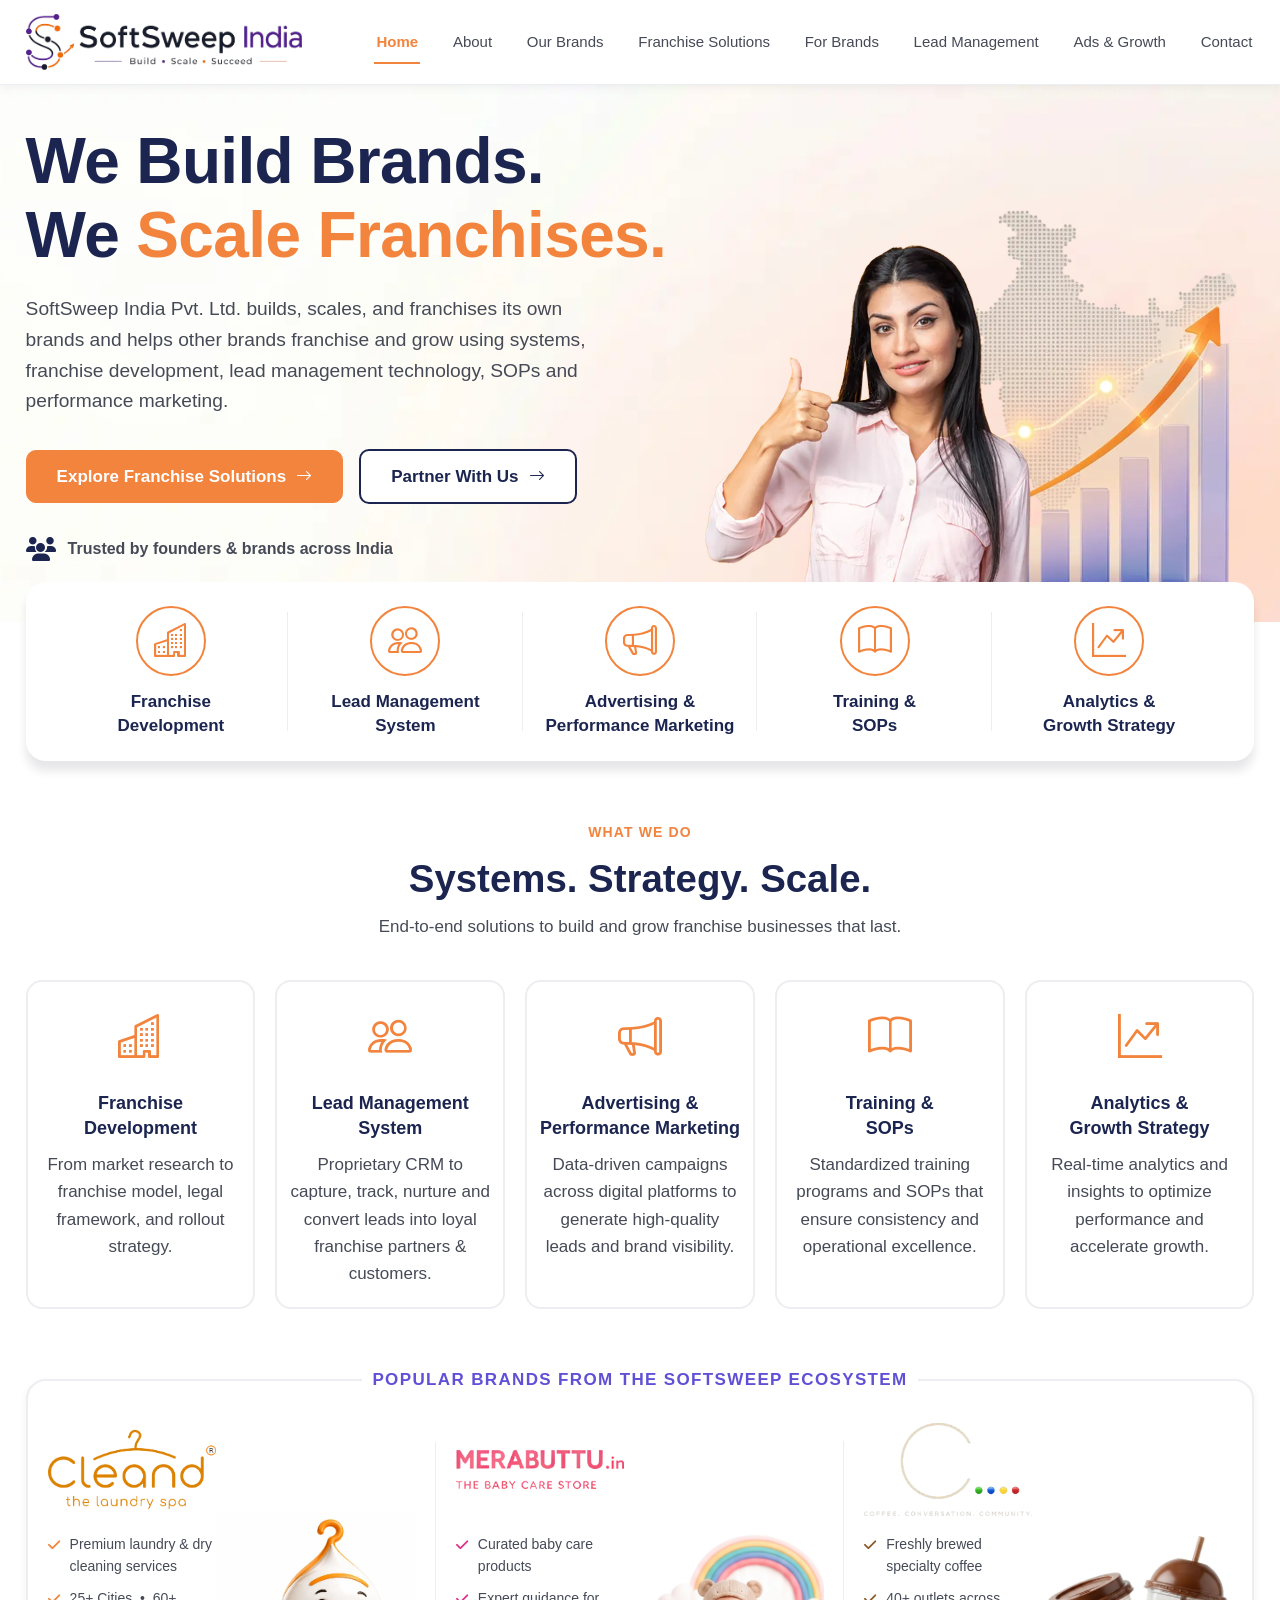
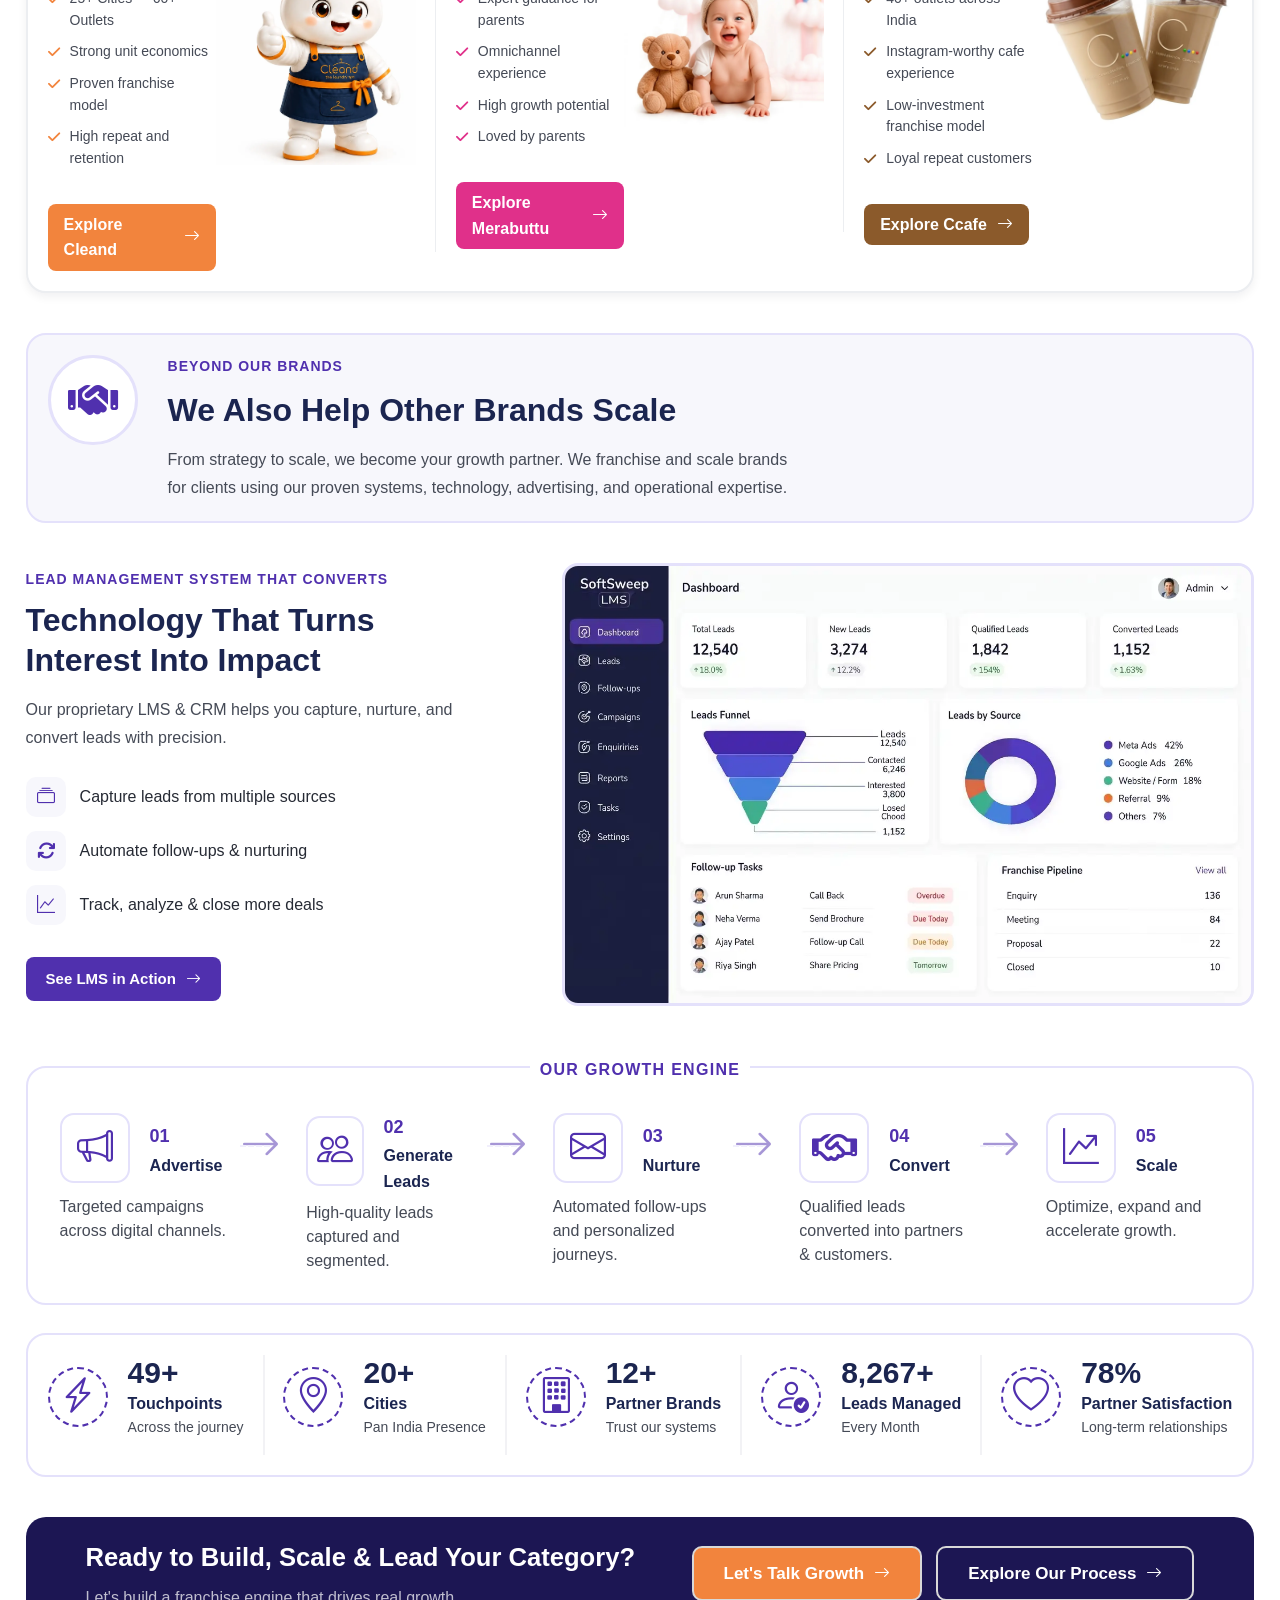
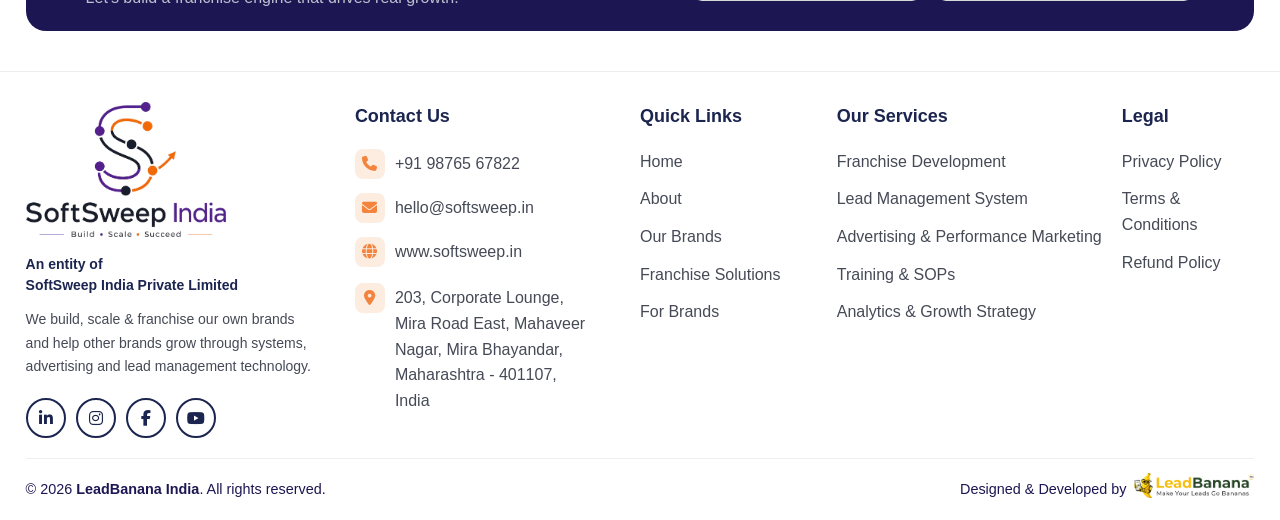
==== index.html @ b64ac6d2 "first commit" ====
<!DOCTYPE html>
<html lang="en">

<head>
    <meta charset="UTF-8">
    <meta name="viewport" content="width=device-width, initial-scale=1.0">
    <title>SoftSweep India</title>
    <link rel="icon" type="image/png" href="images/favicon.webp">

    <link
        href="https://fonts.googleapis.com/css2?family=Lato:ital,wght@0,100;0,300;0,400;0,700;0,900;1,100;1,300;1,400;1,700;1,900&display=swap"
        rel="stylesheet">
    <link rel="stylesheet" href="https://cdn.jsdelivr.net/npm/bootstrap-icons@1.11.3/font/bootstrap-icons.min.css">
    <link rel="stylesheet" href="https://cdnjs.cloudflare.com/ajax/libs/font-awesome/6.7.2/css/all.min.css">
    <link rel="stylesheet" href="style.css">
</head>

<body>


    <header class="navbar">
        <div class="navbar__inner section-container">

            <a href="index.html" class="navbar__brand" aria-label="SoftSweep India — Home">
                <img src="images/logo.webp" alt="SoftSweep India logo" class="navbar__logo">
            </a>

            <nav class="navbar__nav" id="primaryNav">
                <ul class="navbar__links">
                    <li><a href="#home" class="navbar__link is-active">Home</a></li>
                    <li><a href="#about" class="navbar__link">About</a></li>
                    <li><a href="#brands" class="navbar__link">Our Brands</a></li>
                    <li><a href="#franchise" class="navbar__link">Franchise Solutions</a></li>
                    <li><a href="#for-brands" class="navbar__link">For Brands</a></li>
                    <li><a href="#lead-management" class="navbar__link">Lead Management</a></li>
                    <li><a href="#ads-growth" class="navbar__link">Ads &amp; Growth</a></li>
                    <li><a href="#contact" class="navbar__link">Contact</a></li>
                </ul>
            </nav>

            <button class="navbar__toggle" id="navToggle" aria-label="Toggle navigation menu" aria-expanded="false"
                aria-controls="primaryNav">
                <span class="navbar__toggle-bar"></span>
                <span class="navbar__toggle-bar"></span>
                <span class="navbar__toggle-bar"></span>
            </button>

        </div>
    </header>


    <section class="hero" id="home">
        <div class="hero__inner section-container">

            <div class="hero__content">

                <h1 class="hero__heading">
                    We Build Brands.<br>
                    We <span class="hero__heading-accent">Scale Franchises.</span>
                </h1>

                <p class="hero__desc">
                    SoftSweep India Pvt. Ltd. builds, scales, and franchises its own brands
                    and helps other brands franchise and grow using systems, franchise
                    development, lead management technology, SOPs and performance marketing.
                </p>

                <div class="hero__actions">
                    <a href="#franchise" class="btn btn--primary">
                        Explore Franchise Solutions
                        <i class="bi bi-arrow-right" aria-hidden="true"></i>
                    </a>
                    <a href="#contact" class="btn btn--outline">
                        Partner With Us
                        <i class="bi bi-arrow-right" aria-hidden="true"></i>
                    </a>
                </div>

                <div class="hero__trust">
                    <i class="fa-solid fa-users" aria-hidden="true"></i>
                    <span>Trusted by founders &amp; brands across India</span>
                </div>
            </div>

            <div class="hero__media">
                <img src="images/hero-right.webp" alt="SoftSweep mascot holding a growth chart" class="hero__character">
            </div>

        </div>
    </section>


    <section class="features-strip">
        <div class="section-container">
            <div class="features-card">

                <div class="feature-item">
                    <span class="feature-icon"><i class="bi bi-buildings"></i></span>
                    <p class="feature-label">Franchise<br>Development</p>
                </div>

                <div class="feature-item">
                    <span class="feature-icon"><i class="bi bi-people"></i></span>
                    <p class="feature-label">Lead Management<br>System</p>
                </div>

                <div class="feature-item">
                    <span class="feature-icon"><i class="bi bi-megaphone"></i></span>
                    <p class="feature-label">Advertising &amp;<br>Performance Marketing</p>
                </div>

                <div class="feature-item">
                    <span class="feature-icon"><i class="bi bi-book"></i></span>
                    <p class="feature-label">Training &amp;<br>SOPs</p>
                </div>

                <div class="feature-item">
                    <span class="feature-icon"><i class="bi bi-graph-up-arrow"></i></span>
                    <p class="feature-label">Analytics &amp;<br>Growth Strategy</p>
                </div>

            </div>
        </div>
    </section>


    <section class="what-we-do" id="about">
        <div class="section-container">

            <div class="section-head">
                <p class="section-eyebrow">What We Do</p>
                <h2 class="section-title">Systems. Strategy. Scale.</h2>
                <p class="section-subtitle">End-to-end solutions to build and grow franchise businesses that last.</p>
            </div>

            <div class="wwd-grid">

                <div class="wwd-card">
                    <span class="wwd-icon"><i class="bi bi-buildings"></i></span>
                    <h3 class="wwd-title">Franchise<br>Development</h3>
                    <p class="wwd-desc">From market research to franchise model, legal framework, and rollout strategy.
                    </p>
                </div>

                <div class="wwd-card">
                    <span class="wwd-icon"><i class="bi bi-people"></i></span>
                    <h3 class="wwd-title">Lead Management<br>System</h3>
                    <p class="wwd-desc">Proprietary CRM to capture, track, nurture and convert leads into loyal
                        franchise partners &amp; customers.</p>
                </div>

                <div class="wwd-card">
                    <span class="wwd-icon"><i class="bi bi-megaphone"></i></span>
                    <h3 class="wwd-title">Advertising &amp;<br>Performance Marketing</h3>
                    <p class="wwd-desc">Data-driven campaigns across digital platforms to generate high-quality leads
                        and brand visibility.</p>
                </div>

                <div class="wwd-card">
                    <span class="wwd-icon"><i class="bi bi-book"></i></span>
                    <h3 class="wwd-title">Training &amp;<br>SOPs</h3>
                    <p class="wwd-desc">Standardized training programs and SOPs that ensure consistency and operational
                        excellence.</p>
                </div>

                <div class="wwd-card">
                    <span class="wwd-icon"><i class="bi bi-graph-up-arrow"></i></span>
                    <h3 class="wwd-title">Analytics &amp;<br>Growth Strategy</h3>
                    <p class="wwd-desc">Real-time analytics and insights to optimize performance and accelerate growth.
                    </p>
                </div>

            </div>
        </div>
    </section>


    <section class="brands-section" id="brands">
        <div class="section-container">
            <div class="brands-card">

                <div class="brands-eyebrow-wrap">
                    <p class="brands-eyebrow">Popular Brands from the SoftSweep Ecosystem</p>
                </div>

                <div class="brands-grid">

                    <div class="brand-box brand-box--cleand">
                        <div>
                            <div class="brand-box__media">
                                <img src="images/cleand-logo.png" alt="Cleand mascot character"
                                    class="brand-box__image">
                            </div>
                            <ul class="brand-box__checklist">
                                <li><i class="fa-solid fa-check"></i> Premium laundry &amp; dry cleaning services</li>
                                <li><i class="fa-solid fa-check"></i> 25+ Cities &nbsp;•&nbsp; 60+ Outlets</li>
                                <li><i class="fa-solid fa-check"></i> Strong unit economics</li>
                                <li><i class="fa-solid fa-check"></i> Proven franchise model</li>
                                <li><i class="fa-solid fa-check"></i> High repeat and retention</li>
                            </ul>
                            <a href="#" class="brand-box__btn">Explore Cleand <i class="bi bi-arrow-right"></i></a>
                        </div>
                        <div>
                            <img src="images/cleaned-detail-img.webp" alt="Cleand — The Laundry Spa"
                                class="brand-box__logo">
                        </div>
                    </div>

                    <div class="brand-box brand-box--merabuttu">
                        <div>
                            <div class="brand-box__media">
                                <img src="images/merabuttu-logo.webp" alt="Merabuttu baby care"
                                    class="brand-box__image">
                            </div>
                            <ul class="brand-box__checklist">
                                <li><i class="fa-solid fa-check"></i> Curated baby care products</li>
                                <li><i class="fa-solid fa-check"></i> Expert guidance for parents</li>
                                <li><i class="fa-solid fa-check"></i> Omnichannel experience</li>
                                <li><i class="fa-solid fa-check"></i> High growth potential</li>
                                <li><i class="fa-solid fa-check"></i> Loved by parents</li>
                            </ul>
                            <a href="#" class="brand-box__btn">Explore Merabuttu <i class="bi bi-arrow-right"></i></a>
                        </div>
                        <div>
                            <img src="images/merabuttu-detail-img.webp" alt="MERABUTTU.in — The Baby Care Store"
                                class="brand-box__logo">
                        </div>
                    </div>

                    <div class="brand-box brand-box--ccafe">
                        <div>
                            <div class="brand-box__media">
                                <img src="images/ccafe-logo.webp" alt="Ccafe.shop coffee and cafe experience"
                                    class="brand-box__image">
                            </div>
                            <ul class="brand-box__checklist">
                                <li><i class="fa-solid fa-check"></i> Freshly brewed specialty coffee</li>
                                <li><i class="fa-solid fa-check"></i> 40+ outlets across India</li>
                                <li><i class="fa-solid fa-check"></i> Instagram-worthy cafe experience</li>
                                <li><i class="fa-solid fa-check"></i> Low-investment franchise model</li>
                                <li><i class="fa-solid fa-check"></i> Loyal repeat customers</li>
                            </ul>
                            <a href="#" class="brand-box__btn">Explore Ccafe <i class="bi bi-arrow-right"></i></a>
                        </div>
                        <div>
                            <img src="images/ccafe-detail-img.webp" alt="Ccafe.shop — Coffee & Conversations"
                                class="brand-box__logo">
                        </div>
                    </div>

                </div>
            </div>
        </div>
    </section>


    <section class="beyond-brands" id="lead-management">
        <div class="section-container">

            <div class="beyond-banner">
                <div class="beyond-banner__icon">
                    <i class="fa-solid fa-handshake"></i>
                </div>
                <div class="beyond-banner__content">
                    <p class="beyond-banner__eyebrow">Beyond Our Brands</p>
                    <h3 class="beyond-banner__title">We Also Help Other Brands Scale</h3>
                    <p class="beyond-banner__desc">From strategy to scale, we become your growth partner. We franchise
                        and scale brands for clients using our proven systems, technology, advertising, and operational
                        expertise.</p>
                </div>
            </div>

            <div class="lms-showcase">
                <div class="lms-showcase__content">
                    <p class="lms-showcase__eyebrow">Lead Management System That Converts</p>
                    <h2 class="lms-showcase__title">Technology That Turns<br>Interest Into Impact</h2>
                    <p class="lms-showcase__desc">Our proprietary LMS &amp; CRM helps you capture, nurture, and convert
                        leads with precision.</p>

                    <ul class="lms-showcase__list">
                        <li>
                            <span class="lms-showcase__icon"><i class="bi bi-collection"></i></span>
                            <span>Capture leads from multiple sources</span>
                        </li>
                        <li>
                            <span class="lms-showcase__icon"><i class="fa-solid fa-arrows-rotate"></i></span>
                            <span>Automate follow-ups &amp; nurturing</span>
                        </li>
                        <li>
                            <span class="lms-showcase__icon"><i class="bi bi-graph-up"></i></span>
                            <span>Track, analyze &amp; close more deals</span>
                        </li>
                    </ul>

                    <a href="#" class="lms-showcase__btn">See LMS in Action <i class="bi bi-arrow-right"></i></a>
                </div>

                <div class="lms-showcase__media">
                    <img src="images/crm-dashboard.webp"
                        alt="SoftSweep LMS dashboard showing leads funnel, sources, and franchise pipeline"
                        class="lms-showcase__image">
                </div>
            </div>

        </div>
    </section>


    <section class="growth-engine" id="ads-growth">
        <div class="section-container">

            <div class="growth-steps-card">
                <div class="growth-steps-eyebrow-wrap">
                    <p class="growth-steps-eyebrow">Our Growth Engine</p>
                </div>

                <div class="growth-steps">

                    <div class="growth-step">
                        <div class="growth-step-top">
                            <span class="growth-step__icon"><i class="bi bi-megaphone"></i></span>
                            <p class="growth-step__meta"><span class="growth-step__num">01</span><span
                                    class="growth-step__title">Advertise</span></p>
                        </div>
                        <p class="growth-step__desc">Targeted campaigns across digital channels.</p>
                    </div>

                    <div class="growth-connector"><i class="bi bi-arrow-right"></i></div>

                    <div class="growth-step">
                        <div class="growth-step-top">
                            <span class="growth-step__icon"><i class="bi bi-people"></i></span>
                            <p class="growth-step__meta"><span class="growth-step__num">02</span><span
                                    class="growth-step__title">Generate Leads</span></p>
                        </div>
                        <p class="growth-step__desc">High-quality leads captured and segmented.</p>
                    </div>

                    <div class="growth-connector"><i class="bi bi-arrow-right"></i></div>

                    <div class="growth-step">
                        <div class="growth-step-top">
                            <span class="growth-step__icon"><i class="bi bi-envelope"></i></span>
                            <p class="growth-step__meta"><span class="growth-step__num">03</span><span
                                    class="growth-step__title">Nurture</span></p>
                        </div>
                        <p class="growth-step__desc">Automated follow-ups and personalized journeys.</p>
                    </div>

                    <div class="growth-connector"><i class="bi bi-arrow-right"></i></div>

                    <div class="growth-step">
                        <div class="growth-step-top">
                            <span class="growth-step__icon"><i class="fa-regular fa-handshake"></i></span>
                            <p class="growth-step__meta"><span class="growth-step__num">04</span><span
                                    class="growth-step__title">Convert</span></p>
                        </div>
                        <p class="growth-step__desc">Qualified leads converted into partners &amp; customers.</p>
                    </div>

                    <div class="growth-connector"><i class="bi bi-arrow-right"></i></div>

                    <div class="growth-step">
                        <div class="growth-step-top">
                            <span class="growth-step__icon"><i class="bi bi-graph-up-arrow"></i></span>
                            <p class="growth-step__meta"><span class="growth-step__num">05</span><span
                                    class="growth-step__title">Scale</span></p>
                        </div>
                        <p class="growth-step__desc">Optimize, expand and accelerate growth.</p>
                    </div>

                </div>
            </div>

            <div class="growth-stats-card">

                <div class="growth-stat">
                    <span class="growth-stat__icon"><i class="bi bi-lightning-charge"></i></span>
                    <div class="growth-stat-right">
                        <p class="growth-stat__number"><span class="stat-count" data-target="60">0</span>+</p>
                        <p class="growth-stat__label">Touchpoints</p>
                        <p class="growth-stat__sub">Across the journey</p>
                    </div>
                </div>

                <div class="growth-stats-devider"></div>

                <div class="growth-stat">
                    <span class="growth-stat__icon"><i class="bi bi-geo-alt"></i></span>
                    <div class="growth-stat-right">
                        <p class="growth-stat__number"><span class="stat-count" data-target="25">0</span>+</p>
                        <p class="growth-stat__label">Cities</p>
                        <p class="growth-stat__sub">Pan India Presence</p>
                    </div>
                </div>

                <div class="growth-stats-devider"></div>

                <div class="growth-stat">
                    <span class="growth-stat__icon"><i class="bi bi-building"></i></span>
                    <div class="growth-stat-right">
                        <p class="growth-stat__number"><span class="stat-count" data-target="15">0</span>+</p>
                        <p class="growth-stat__label">Partner Brands</p>
                        <p class="growth-stat__sub">Trust our systems</p>
                    </div>
                </div>

                <div class="growth-stats-devider"></div>

                <div class="growth-stat">
                    <span class="growth-stat__icon"><i class="bi bi-person-check"></i></span>
                    <div class="growth-stat-right">
                        <p class="growth-stat__number"><span class="stat-count" data-target="10000">0</span>+</p>
                        <p class="growth-stat__label">Leads Managed</p>
                        <p class="growth-stat__sub">Every Month</p>
                    </div>
                </div>

                <div class="growth-stats-devider"></div>

                <div class="growth-stat">
                    <span class="growth-stat__icon"><i class="bi bi-heart"></i></span>
                    <div class="growth-stat-right">
                        <p class="growth-stat__number"><span class="stat-count" data-target="95">0</span>%</p>
                        <p class="growth-stat__label">Partner Satisfaction</p>
                        <p class="growth-stat__sub">Long-term relationships</p>
                    </div>
                </div>

            </div>

        </div>
    </section>


    <section class="cta-banner">
        <div class="section-container">
            <div class="cta-banner__card">

                <div class="cta-banner__content">
                    <h2 class="cta-banner__title">Ready to Build, Scale &amp; Lead Your Category?</h2>
                    <p class="cta-banner__subtitle">Let's build a franchise engine that drives real growth.</p>
                </div>

                <div class="hero__actions cta-banner__actions">
                    <a href="#franchise" class="btn btn--primary">
                        Let's Talk Growth
                        <i class="bi bi-arrow-right" aria-hidden="true"></i>
                    </a>
                    <a href="#contact" class="btn btn--outline">
                        Explore Our Process
                        <i class="bi bi-arrow-right" aria-hidden="true"></i>
                    </a>
                </div>

            </div>
        </div>
    </section>



    <footer class="site-footer">
        <div class="section-container footer-inner">

            <div class="footer-col footer-col--brand">
                <a href="index.html" class="footer-brand">
                    <img src="images/logo-footer.webp" alt="">
                </a>
                <p class="footer-brand__entity">An entity of<br>SoftSweep India Private Limited</p>
                <p class="footer-brand__desc">We build, scale &amp; franchise our own brands and help other brands grow
                    through systems, advertising and lead management technology.</p>
                <div class="footer-social">
                    <a href="#" class="footer-social__link" aria-label="LinkedIn"><i
                            class="fa-brands fa-linkedin-in"></i></a>
                    <a href="#" class="footer-social__link" aria-label="Instagram"><i
                            class="fa-brands fa-instagram"></i></a>
                    <a href="#" class="footer-social__link" aria-label="Facebook"><i
                            class="fa-brands fa-facebook-f"></i></a>
                    <a href="#" class="footer-social__link" aria-label="YouTube"><i
                            class="fa-brands fa-youtube"></i></a>
                </div>
            </div>

            <div class="footer-col">
                <h4 class="footer-col__title">Contact Us</h4>
                <ul class="footer-contact-list">
                    <li>
                        <span class="footer-contact-icon"><i class="fa-solid fa-phone"></i></span>
                        <a href="tel:+919876567822">+91 98765 67822</a>
                    </li>
                    <li>
                        <span class="footer-contact-icon"><i class="fa-solid fa-envelope"></i></span>
                        <a href="mailto:hello@softsweep.in">hello@softsweep.in</a>
                    </li>
                    <li>
                        <span class="footer-contact-icon"><i class="fa-solid fa-globe"></i></span>
                        <a href="https://www.softsweep.in" target="_blank" rel="noopener">www.softsweep.in</a>
                    </li>
                    <li class="footer-contact-list__address">
                        <span class="footer-contact-icon"><i class="fa-solid fa-location-dot"></i></span>
                        <span>203, Corporate Lounge, Mira Road East, Mahaveer Nagar, Mira Bhayandar, Maharashtra -
                            401107, India</span>
                    </li>
                </ul>
            </div>

            <div class="footer-col">
                <h4 class="footer-col__title">Quick Links</h4>
                <ul class="footer-links">
                    <li><a href="#home">Home</a></li>
                    <li><a href="#about">About</a></li>
                    <li><a href="#brands">Our Brands</a></li>
                    <li><a href="#franchise">Franchise Solutions</a></li>
                    <li><a href="#for-brands">For Brands</a></li>
                </ul>
            </div>

            <div class="footer-col">
                <h4 class="footer-col__title">Our Services</h4>
                <ul class="footer-links">
                    <li><a href="#">Franchise Development</a></li>
                    <li><a href="#">Lead Management System</a></li>
                    <li><a href="#">Advertising &amp; Performance Marketing</a></li>
                    <li><a href="#">Training &amp; SOPs</a></li>
                    <li><a href="#">Analytics &amp; Growth Strategy</a></li>
                </ul>
            </div>

            <div class="footer-col">
                <h4 class="footer-col__title">Legal</h4>
                <ul class="footer-links">
                    <li><a href="#">Privacy Policy</a></li>
                    <li><a href="#">Terms &amp; Conditions</a></li>
                    <li><a href="#">Refund Policy</a></li>
                </ul>
            </div>

        </div>

        <div class="section-container">
            <div class="footer-bottom">
                <p>&copy; <span>2026</span> <a href="https://leadbanana.in" target="_blank" rel="noopener">LeadBanana
                        India</a>. All rights reserved.</p>
                <p class="designed-by">Designed &amp; Developed by <a class="lead-logo" href="https://leadbanana.in"
                        target="_blank" rel="noopener">
                        <img src="images/leadbanana-logo.png" alt="">
                    </a></p>
            </div>
        </div>
    </footer>




    <!-- for header -->
    <script>
        document.addEventListener('DOMContentLoaded', () => {
            const toggle = document.getElementById('navToggle');
            const nav = document.getElementById('primaryNav');
            const links = nav.querySelectorAll('.navbar__link');

            // Open / close mobile menu
            const closeMenu = () => {
                nav.classList.remove('is-open');
                toggle.setAttribute('aria-expanded', 'false');
                document.body.style.overflow = '';
            };

            const openMenu = () => {
                nav.classList.add('is-open');
                toggle.setAttribute('aria-expanded', 'true');
                document.body.style.overflow = 'hidden';
            };

            toggle.addEventListener('click', () => {
                const isOpen = nav.classList.contains('is-open');
                isOpen ? closeMenu() : openMenu();
            });

            // Close mobile menu after selecting a link
            links.forEach(link => {
                link.addEventListener('click', () => {
                    links.forEach(l => l.classList.remove('is-active'));
                    link.classList.add('is-active');
                    closeMenu();
                });
            });

            // Close mobile menu on resize back to desktop width
            window.addEventListener('resize', () => {
                if (window.innerWidth > 1200) closeMenu();
            });

            // Close mobile menu on outside click
            document.addEventListener('click', (e) => {
                const isClickInside = nav.contains(e.target) || toggle.contains(e.target);
                if (!isClickInside && nav.classList.contains('is-open')) {
                    closeMenu();
                }
            });
        });

    </script>


    <!-- for counter -->
    <script>
        document.addEventListener('DOMContentLoaded', () => {
            const counters = document.querySelectorAll('.stat-count');
            if (!counters.length) return;

            const duration = 1600; // ms

            const animateCount = (el) => {
                const target = parseFloat(el.getAttribute('data-target'));
                const start = performance.now();

                const step = (now) => {
                    const progress = Math.min((now - start) / duration, 1);
                    // ease-out for a natural deceleration near the end
                    const eased = 1 - Math.pow(1 - progress, 3);
                    const current = Math.floor(eased * target);

                    el.textContent = current.toLocaleString('en-IN');

                    if (progress < 1) {
                        requestAnimationFrame(step);
                    } else {
                        el.textContent = target.toLocaleString('en-IN');
                    }
                };

                requestAnimationFrame(step);
            };

            const observer = new IntersectionObserver((entries) => {
                entries.forEach(entry => {
                    if (entry.isIntersecting) {
                        animateCount(entry.target);
                        observer.unobserve(entry.target);
                    }
                });
            }, { threshold: 0.4 });

            counters.forEach(el => observer.observe(el));
        });

    </script>

</body>

</html>
---- style.css ----
:root {
  --color-bg: #ffffff;
  --color-border: #eceef1;
  --color-text: #262a34;
  --color-text-muted: #454a56;
  --color-heading: #1b2550;
  --color-accent: #f2843d;
  --color-accent-soft: #fdece0;
  --color-indigo: #5030AE;
  --color-indigo-soft: #F7F7FC;
  --color-indigo-border: #e4e1fb;
  --color-cta-bg: #1c1653;
  --color-shadow: rgba(20, 20, 40, 0.06);
}

* {
  box-sizing: border-box;
}

body {
  margin: 0;
  font-family: 'Segoe UI', Roboto, Helvetica, Arial, sans-serif;
  color: var(--color-text);
  line-height: 1.6;
}

html {
  scroll-behavior: smooth;
}

/* ============================================
   Shared layout container — use on every section
   ============================================ */
.section-container {
  width: 96%;
  max-width: 1400px;
  margin: auto;
}


#uselatter {
  scroll-margin-top: 100px;
}









/* ============================================
   Navbar shell
   ============================================ */
.navbar {
  width: 100%;
  background: var(--color-bg);
  border-bottom: 1px solid var(--color-border);
  box-shadow: 0 2px 10px var(--color-shadow);
  position: sticky;
  top: 0;
  z-index: 1000;
}

.navbar__inner {
  height: 84px;
  display: flex;
  align-items: center;
  justify-content: space-between;
}

/* ============================================
   Brand / logo
   ============================================ */
.navbar__brand {
  display: flex;
  align-items: center;
  flex-shrink: 0;
  text-decoration: none;
}

.navbar__logo {
  height: 56px;
  width: auto;
  display: block;
}


/* ============================================
   Nav links
   ============================================ */
.navbar__nav {
  display: flex;
  align-items: center;
}

.navbar__links {
  list-style: none;
  display: flex;
  align-items: center;
  gap: clamp(16px, 2.4vw, 34px);
  margin: 0;
  padding: 0;
}

.navbar__link {
  position: relative;
  display: inline-block;
  padding: 8px 2px;
  color: var(--color-text-muted);
  text-decoration: none;
  font-size: 15px;
  font-weight: 500;
  white-space: nowrap;
  transition: color 0.18s ease;
}

.navbar__link::after {
  content: "";
  position: absolute;
  left: 0;
  bottom: -2px;
  width: 100%;
  height: 2px;
  background: var(--color-accent);
  transform: scaleX(0);
  transform-origin: left;
  transition: transform 0.32s cubic-bezier(0.4, 0, 0.2, 1);
}

.navbar__link:hover {
  color: var(--color-text);
}

.navbar__link:hover::after {
  transform: scaleX(1);
}

.navbar__link.is-active {
  color: var(--color-accent);
  font-weight: 600;
}

.navbar__link.is-active::after {
  transform: scaleX(1);
}

/* ============================================
   Mobile toggle button
   ============================================ */
.navbar__toggle {
  display: none;
  flex-direction: column;
  justify-content: center;
  align-items: center;
  gap: 5px;
  width: 40px;
  height: 40px;
  padding: 0;
  border: none;
  background: transparent;
  cursor: pointer;
  z-index: 1001;
}

.navbar__toggle-bar {
  width: 24px;
  height: 2px;
  background: var(--color-text);
  border-radius: 2px;
  transition: transform 0.32s cubic-bezier(0.4, 0, 0.2, 1), opacity 0.18s ease, background 0.18s ease;
}

.navbar__toggle[aria-expanded="true"] .navbar__toggle-bar:nth-child(1) {
  transform: translateY(7px) rotate(45deg);
}

.navbar__toggle[aria-expanded="true"] .navbar__toggle-bar:nth-child(2) {
  opacity: 0;
}

.navbar__toggle[aria-expanded="true"] .navbar__toggle-bar:nth-child(3) {
  transform: translateY(-7px) rotate(-45deg);
}

/* ============================================
   Responsive — tablet
   ============================================ */
@media (max-width: 1024px) {
  .navbar__links {
    gap: 16px;
  }

  .navbar__link {
    font-size: 14px;
  }
}

/* ============================================
   Responsive — mobile (collapsible menu)
   ============================================ */
@media (max-width: 1200px) {
  .navbar__toggle {
    display: flex;
  }

  .navbar__nav {
    position: fixed;
    top: 84px;
    left: 0;
    width: 100%;
    height: calc(100vh - 84px);
    background: var(--color-bg);
    display: block;
    overflow-y: auto;

    transform: translateX(-100%);
    opacity: 0;
    visibility: hidden;
    transition: transform 0.32s cubic-bezier(0.4, 0, 0.2, 1), opacity 0.32s cubic-bezier(0.4, 0, 0.2, 1), visibility 0s linear 0.32s;
  }

  .navbar__nav.is-open {
    transform: translateX(0);
    opacity: 1;
    visibility: visible;
    transition: transform 0.32s cubic-bezier(0.4, 0, 0.2, 1), opacity 0.32s cubic-bezier(0.4, 0, 0.2, 1), visibility 0s linear 0s;
  }

  .navbar__links {
    flex-direction: column;
    align-items: flex-start;
    gap: 0;
    padding: 12px 24px 32px;
  }

  .navbar__links li {
    width: 100%;
  }

  .navbar__link {
    display: block;
    width: 100%;
    padding: 14px 4px;
    font-size: 16px;
    border-bottom: 1px solid var(--color-border);
  }

  .navbar__link::after {
    display: none;
  }

  .navbar__link.is-active {
    background: var(--color-accent-soft);
    border-radius: 6px;
    padding-left: 10px;
  }

  .navbar__logo {
    height: 44px;
  }
}

@media (max-width: 420px) {
  .navbar__inner {
    height: 68px;
  }

  .navbar__nav {
    top: 68px;
    height: calc(100vh - 68px);
  }

  .navbar__logo {
    height: 38px;
  }
}
















/* ============================================
   Hero section
   ============================================ */
.hero {
  width: 100%;
  background-image: url('images/hero-back.webp');
  background-size: cover;
  background-position: center;
  background-repeat: no-repeat;
  overflow: hidden;
}

.hero__inner {
  display: flex;
  align-items: end;
  justify-content: space-between;
  gap: 30px;
  padding-top: 40px;
}

/* -------- Content column -------- */
.hero__content {
  flex: 1 1 520px;
  max-width: 700px;
  padding-bottom: 60px;
}


.hero__heading {
  margin: 0 0 22px;
  font-size: 4rem;
  font-weight: 700;
  line-height: 1.15;
  color: var(--color-heading);
  letter-spacing: -0.01em;
  font-family: "Roboto", sans-serif;
}

.hero__heading-accent {
  color: var(--color-accent);
}

.hero__desc {
  margin: 0 0 32px;
  max-width: 600px;
  font-size: 1.2rem;
  line-height: 1.6;
  color: var(--color-text-muted);
}

/* -------- Buttons -------- */

.hero__actions {
  display: flex;
  flex-wrap: wrap;
  align-items: center;
  gap: 16px;
  margin-bottom: 32px;
}

.btn {
  display: inline-flex;
  align-items: center;
  justify-content: center;
  gap: 10px;
  padding: 12px 30px;
  border-radius: 10px;
  font-size: 17px;
  font-weight: 600;
  text-decoration: none;
  white-space: nowrap;
  position: relative;
  overflow: hidden;
  z-index: 1;
  transition: color .35s ease,
    transform .18s ease,
    box-shadow .18s ease,
    border-color .35s ease;
}

/* Keep text and icon above the sliding background */
.btn span,
.btn i {
  position: relative;
  z-index: 2;
}

.btn i {
  font-size: 16px;
  transition: transform .25s ease;
}

.btn:hover i {
  transform: translateX(4px);
}

/* ---------- Primary Button ---------- */

.btn--primary {
  background: var(--color-accent);
  color: #fff;
  border: 1px solid var(--color-accent);
  /* box-shadow: 0 10px 14px rgba(242, 132, 61, 0.32); */
}

.btn--primary:hover {
  transform: translateY(-2px);
  box-shadow: 0 14px 28px rgba(242, 132, 61, 0.4);
}

/* ---------- Outline Button ---------- */

.btn--outline {
  background: #fff;
  color: var(--color-heading);
  border: 2px solid var(--color-heading);
}

/* Sliding Background */
.btn--outline::after {
  content: "";
  position: absolute;
  top: 0;
  left: 0;
  width: 0;
  height: 100%;
  background: var(--color-heading);
  transition: width .35s ease;
  z-index: -1;
}

/* Hover Effect */
.btn--outline:hover {
  color: #fff;
}

.btn--outline:hover::after {
  width: 100%;
}


/* -------- Trust line -------- */
.hero__trust {
  display: flex;
  align-items: center;
  gap: 12px;
  font-size: 16px;
  font-weight: 600;
  color: var(--color-text-muted);
}

.hero__trust i {
  font-size: 24px;
  color: var(--color-heading);
}

/* -------- Media column -------- */
.hero__media {
  flex: 1 1 420px;
  display: flex;
  justify-content: center;
  align-items: center;
}

.hero__character {
  width: 100%;
  max-width: 620px;
  height: auto;
  display: block;
}

/* ============================================
   Hero — responsive
   ============================================ */
@media (max-width: 1030px) {
  .hero__inner {
    flex-direction: column;
    text-align: center;
    align-items: center;
    justify-content: baseline;
  }

  .hero__content {
    flex: 1 1 auto;
    max-width: 100%;
  }

  .hero__desc {
    max-width: 100%;
  }

  .hero__actions {
    justify-content: center;
  }

  .hero__trust {
    justify-content: center;
  }

  .hero__media {
    flex: 1 1 auto;
    display: flex;
    justify-content: center;
    align-items: end;
  }


}




@media (max-width: 600px) {
  .hero__heading {
    font-size: 3rem;
  }

}


@media (max-width: 400px) {

  .hero__heading {
    font-size: 2.2rem;
  }

  .hero__actions {
    flex-direction: column;
    align-items: stretch;
    width: 100%;
  }

  .btn {
    justify-content: center;
    width: 100%;
  }

  .hero__trust {
    text-align: left;
  }

  .hero__trust i {
    margin-top: -10px;
  }

}

















/* ============================================
   Features strip (icon cards)
   ============================================ */
.features-strip {
  position: relative;
  z-index: 2;
  margin-top: -40px;
  padding-bottom: 40px;
}

.features-card {
  display: flex;
  align-items: stretch;
  justify-content: space-between;
  background: var(--color-bg);
  border-radius: 20px;
  box-shadow: 0 10px 10px rgba(20, 20, 40, 0.1);
  padding: 24px 28px;
}

.feature-item {
  position: relative;
  flex: 1;
  display: flex;
  flex-direction: column;
  align-items: center;
  text-align: center;
  gap: 14px;
  padding: 0 12px;
}

.feature-item:not(:last-child)::after {
  content: "";
  position: absolute;
  top: 6px;
  right: 0;
  bottom: 6px;
  width: 1px;
  background: var(--color-border);
}

.feature-icon {
  display: flex;
  align-items: center;
  justify-content: center;
  width: 70px;
  height: 70px;
  border-radius: 50%;
  border: 2px solid var(--color-accent);
  color: var(--color-accent);
  /* background: var(--color-accent-soft); */
  font-size: 34px;
  transition: transform 0.3s ease-in-out, box-shadow 0.3s ease-in-out;
}

.feature-item:hover .feature-icon {
  transform: translateY(-3px);
  box-shadow: 0 10px 22px rgba(242, 132, 61, 0.28);
}

.feature-label {
  margin: 0;
  font-size: 17px;
  font-weight: 600;
  line-height: 1.4;
  color: var(--color-heading);
}

/* ============================================
   Features strip — responsive
   ============================================ */
@media (max-width: 800px) {
  .features-card {
    display: grid;
    grid-template-columns: 1fr 1fr 1fr;
    row-gap: 28px;
    padding: 20px;
  }

  .feature-item:not(:last-child)::after {
    display: none;
  }
}


@media (max-width: 600px) {

  .features-card {
    border-radius: 16px;
  }

  .feature-icon {
    width: 60px;
    height: 60px;
    font-size: 30px;
  }

  .feature-label {
    font-size: 15px;
  }
}


@media (max-width: 480px) {
  .features-strip {
    margin-top: -20px;
  }

  .features-card {
    grid-template-columns: 1fr 1fr;
  }
}

@media (max-width: 350px) {
  .features-card {
    grid-template-columns: 1fr;
  }
}



















/* What We Do section */
.what-we-do {
  padding: 20px 0 40px;
}

.section-head {
  text-align: center;
  max-width: 620px;
  margin: 0 auto 40px;
}

.section-eyebrow {
  margin: 0 0 4px;
  font-size: 14px;
  font-weight: 700;
  letter-spacing: 0.08em;
  text-transform: uppercase;
  color: var(--color-accent);
}

.section-title {
  margin: 0 0 4px;
  font-size: 2.4rem;
  font-weight: 700;
  color: var(--color-heading);
}

.section-subtitle {
  margin: 0;
  font-size: 17px;
  line-height: 1.6;
  color: var(--color-text-muted);
}

.wwd-grid {
  display: grid;
  grid-template-columns: repeat(5, 1fr);
  gap: 20px;
}

.wwd-card {
  background: var(--color-bg);
  border: 2px solid var(--color-border);
  border-radius: 16px;
  padding: 20px 12px;
  text-align: center;
  transition: transform 0.3s ease, box-shadow 0.3s ease, border-color 0.3s ease;
}

.wwd-card:hover {
  transform: translateY(-4px);
  box-shadow: 0 16px 10px rgba(20, 20, 40, 0.08);
  border-color: transparent;
}

.wwd-icon {
  display: block;
  font-size: 44px;
  color: var(--color-accent);
  margin-bottom: 18px;
}

.wwd-title {
  margin: 0 0 10px;
  font-size: 18px;
  font-weight: 600;
  line-height: 1.4;
  color: var(--color-heading);
}

.wwd-desc {
  margin: 0;
  font-size: 17px;
  line-height: 1.6;
  color: var(--color-text-muted);
}

@media (max-width: 1024px) {
  .wwd-grid {
    grid-template-columns: repeat(3, 1fr);
  }
}

@media (max-width: 600px) {
  .wwd-grid {
    grid-template-columns: repeat(2, 1fr);
  }

  .what-we-do {
    padding: 64px 0 56px;
  }
}

@media (max-width: 380px) {
  .wwd-grid {
    grid-template-columns: 1fr;
  }
}
















/* ============================================
   Popular Brands section
   ============================================ */
.brands-section {
  padding: 30px 0 40px;
}

.brands-card {
  background: var(--color-bg);
  border: 2px solid var(--color-border);
  border-radius: 20px;
  box-shadow: 0 4px 10px var(--color-shadow);
}

.brands-eyebrow-wrap {
  display: flex;
  align-items: center;
  justify-content: center;
  gap: 18px;
  margin-bottom: 10px;
}

.brands-eyebrow {
  margin: 0;
  font-size: 17px;
  font-weight: 700;
  letter-spacing: 0.08em;
  text-transform: uppercase;
  color: #6050d6;
  white-space: nowrap;
  margin-top: -15px;
  background: #fff;
  padding: 0 10px;
}

.brands-grid {
  display: grid;
  grid-template-columns: repeat(3, 1fr);
  align-items: flex-start;
}

.brand-box {
  --brand-color: var(--color-accent);
  display: flex;
  align-items: center;
  text-align: center;
  padding: 20px;
  position: relative;
}

.brand-box:not(:last-child)::after {
  content: "";
  position: absolute;
  top: 8%;
  bottom: 8%;
  right: 0;
  width: 1px;
  background: var(--color-border);
}

.brand-box--cleand    { --brand-color: #f2843d; }
.brand-box--merabuttu { --brand-color: #e0308a; }
.brand-box--ccafe     { --brand-color: #8b5a2b; }

.brand-box div {
  text-align: left;
}

.brand-box__media {
  width: 100%;
  display: flex;
  margin-bottom: 18px;
}

.brand-box__image {
  width: 100%;
  max-width: 200px;
  height: auto;
  display: block;
}

.brand-box__logo {
  max-width: 200px;
  height: auto;
  display: block;
  margin: 0 auto 18px;
}

.brand-box__checklist {
  list-style: none;
  margin: 0 0 24px;
  padding: 0;
  text-align: left;
  display: inline-block;
}

.brand-box__checklist li {
  display: flex;
  align-items: flex-start;
  gap: 10px;
  font-size: 14px;
  line-height: 1.55;
  color: var(--color-text-muted);
  margin-bottom: 10px;
}

.brand-box__checklist i {
  color: var(--brand-color);
  font-size: 14px;
  margin-top: 4px;
}

.brand-box__btn {
  display: inline-flex;
  align-items: center;
  gap: 10px;
  padding: 8px 16px;
  border-radius: 8px;
  background: var(--brand-color);
  color: #ffffff;
  font-weight: 600;
  font-size: 16px;
  text-decoration: none;
  transition: transform 0.3s ease, box-shadow 0.3s ease;
}

.brand-box__btn:hover {
  transform: translateY(-2px);
  box-shadow: 0 12px 24px rgba(0, 0, 0, 0.18);
}

@media (max-width: 1200px) {
  .brands-grid {
    grid-template-columns: 1fr 1fr;
  }

  .brand-box:not(:last-child) {
    border-bottom: 1px solid var(--color-border);
    padding-bottom: 32px;
    margin-bottom: 8px;
  }
}


@media (max-width: 800px) {
  .brands-grid {
    grid-template-columns: 1fr;
  }

  .brand-box:not(:last-child)::after {
    display: none;
  }

  .brand-box__image {
    max-width: 300px;
  }

  .brand-box__logo {
    max-width: 300px;
  }

}


@media (max-width: 560px) {

  .brands-eyebrow {
    font-size: 18px;
    margin-top: 20px;
    white-space: unset;
    text-align: center;
  }

  .brands-grid {
    grid-template-columns: 1fr;
  }

  .brands-grid div {
    display: flex;
    flex-direction: column;
  }

  .brand-box__btn {
    justify-content: center;
  }

  .brand-box__image {
    width: 100%;
    max-width: 300px;
  }
  
  .brand-box__logo {
    width: 100%;
    max-width: 300px;
  }

}














/* ============================================
   Beyond Our Brands + LMS showcase
   ============================================ */

.beyond-brands {
  padding: 0 0 40px;
}

/* -------- Beyond banner -------- */
.beyond-banner {
  display: flex;
  align-items: flex-start;
  gap: 30px;
  background: var(--color-indigo-soft);
  border: 2px solid var(--color-indigo-border);
  border-radius: 20px;
  padding: 20px ;
  margin-bottom: 40px;
}

.beyond-banner__icon {
  flex-shrink: 0;
  width: 90px;
  height: 90px;
  border-radius: 50%;
  background: var(--color-bg);
  display: flex;
  align-items: center;
  justify-content: center;
  font-size: 40px;
  color: var(--color-indigo);
  border: 3px solid #e4e1fb;
  /* box-shadow: 0 8px 18px rgba(108, 92, 231, 0.16); */
}

.beyond-banner__eyebrow {
  margin: 0 0 8px;
  font-size: 14px;
  font-weight: 700;
  letter-spacing: 0.07em;
  text-transform: uppercase;
  color: var(--color-indigo);
}

.beyond-banner__title {
  margin: 0 0 10px;
  font-size: 2rem;
  font-weight: 600;
  color: var(--color-heading);
}

.beyond-banner__desc {
  margin: 0;
  max-width: 640px;
  font-size: 16px;
  line-height: 1.7;
  color: var(--color-text-muted);
}

/* -------- LMS showcase -------- */
.lms-showcase {
  display: flex;
  align-items: center;
  justify-content: space-between;
  gap: 56px;
}

.lms-showcase__content {
  flex: 1 1 420px;
  max-width: 480px;
}

.lms-showcase__eyebrow {
  margin: 0 0 10px;
  font-size: 14px;
  font-weight: 700;
  letter-spacing: 0.07em;
  text-transform: uppercase;
  color: var(--color-indigo);
}

.lms-showcase__title {
  margin: 0 0 16px;
  font-size: 2rem;
  font-weight: 700;
  line-height: 1.25;
  color: var(--color-heading);
}

.lms-showcase__desc {
  margin: 0 0 26px;
  font-size: 16px;
  line-height: 1.7;
  color: var(--color-text-muted);
}

.lms-showcase__list {
  list-style: none;
  margin: 0 0 32px;
  padding: 0;
  display: flex;
  flex-direction: column;
  gap: 14px;
}

.lms-showcase__list li {
  display: flex;
  align-items: center;
  gap: 14px;
  font-size: 16px;
  font-weight: 500;
  color: var(--color-text);
}

.lms-showcase__icon {
  flex-shrink: 0;
  width: 40px;
  height: 40px;
  border-radius: 10px;
  background: var(--color-indigo-soft);
  color: var(--color-indigo);
  display: flex;
  align-items: center;
  justify-content: center;
  font-size: 18px;
}

.lms-showcase__btn {
  display: inline-flex;
  align-items: center;
  gap: 10px;
  padding: 10px 20px;
  border-radius: 8px;
  background: var(--color-indigo);
  color: #ffffff;
  font-weight: 700;
  font-size: 15px;
  text-decoration: none;
  /* box-shadow: 0 10px 24px rgba(108, 92, 231, 0.32); */
  transition: transform 0.3s ease, box-shadow 0.3s ease;
}

.lms-showcase__btn:hover {
  transform: translateY(-2px);
  box-shadow: 0 14px 28px rgba(108, 92, 231, 0.4);
}

.lms-showcase__media {
  flex: 1 1 520px;
  display: flex;
  justify-content: center;
}

.lms-showcase__image {
  width: 100%;
  max-width: 800px;
  height: auto;
  display: block;
  border-radius: 16px;
  border: 3px solid #e4e1fb;
  /* box-shadow: 0 24px 50px rgba(20, 20, 40, 0.14); */
}

/* -------- Responsive -------- */
@media (max-width: 960px) {
  .lms-showcase {
    flex-direction: column;
    align-items: first baseline;
    gap: 20px;
  }

  .lms-showcase__content {
    max-width: 100%;
  }
}

@media (max-width: 640px) {
  .beyond-banner {
    flex-direction: column;
    align-items: flex-start;
    padding: 24px 22px;
  }
  
  .lms-showcase__media {
    flex: 1 1 100%;
  }
  .lms-showcase__image {
    max-width: 100%;
  }
}


@media (max-width: 500px) {
  .beyond-banner__title {
    font-size: 1.8rem;
    line-height: 1.4;
  }
  .lms-showcase__title {
    font-size: 1.8rem;
    line-height: 1.4;  
  }
}















.growth-engine {
  padding: 20px 0 40px;
}

/* -------- Steps card -------- */
.growth-steps-card {
  border: 2px solid var(--color-indigo-border);
  border-radius: 20px;
  padding: 0 32px 30px;
  margin-bottom: 28px;
}

.growth-steps-eyebrow-wrap {
  margin: auto;
  margin-top: -11px;
  margin-bottom: 30px;
  width: fit-content;
}

.growth-steps-eyebrow {
  margin: 0;
  font-size: 16px;
  font-weight: 700;
  letter-spacing: 0.08em;
  text-transform: uppercase;
  color: var(--color-indigo);
  background: #fff;
  padding: 0 10px;
  white-space: nowrap;
  text-align: center;
}

.growth-steps {
  display: flex;
  align-items: flex-start;
  justify-content: space-between;
  gap: 6px;
}

.growth-step {
  flex: 1 1 0;
  min-width: 0;
}

.growth-step__icon {
  display: flex;
  align-items: center;
  justify-content: center;
  width: 70px;
  height: 70px;
  border-radius: 14px;
  border: 2px solid var(--color-indigo-border);
  background: var(--color-bg);
  color: var(--color-indigo);
  font-size: 36px;
  margin-bottom: 12px;
}

.growth-step-top {
  display: flex;
  align-items: center;
  gap: 20px;
}

.growth-step__meta {
  display: flex;
  flex-direction: column;
  gap: 2px;
  margin: 0 0 6px;
}

.growth-step__num {
  font-size: 18px;
  font-weight: 700;
  color: var(--color-indigo);
}

.growth-step__title {
  font-size: 16px;
  font-weight: 600;
  color: var(--color-heading);
}

.growth-step__desc {
  margin: 0;
  font-size: 16px;
  line-height: 1.5;
  color: var(--color-text-muted);
  /* max-width: 200px; */
}

.growth-connector {
  /* flex: 0 0 auto; */
  display: flex;
  align-items: center;
  justify-content: center;
  color: var(--color-indigo);
  opacity: 0.5;
  font-size: 40px;
  margin-right: 20px;
  position: relative;
}

.growth-connector::before {
  content: "";
  position: absolute;
  left: 0;
  right: 10px;
  top: 50%;
  border-top: 2px dashed var(--color-indigo-border);
}

/* -------- Stats card -------- */
.growth-stats-card {
  display: flex;
  align-items: flex-start;
  justify-content: space-between;
  gap: 10px;
  border: 2px solid var(--color-indigo-border);
  border-radius: 20px;
  padding: 20px;
}

.growth-stat {
  display: flex;
  align-items: center;
  gap: 20px;
}

.growth-stat__icon {
  flex-shrink: 0;
  display: flex;
  align-items: center;
  justify-content: center;
  width: 60px;
  height: 60px;
  border-radius: 50%;
  border: 2px dashed var(--color-indigo);
  color: var(--color-indigo);
  font-size: 36px;
}

.growth-stat__number {
  margin: 0;
  font-size: 30px;
  font-weight: 700;
  color: var(--color-heading);
  line-height: 1.2;
}

.growth-stat__label {
  margin: 0;
  font-size: 16px;
  font-weight: 600;
  color: var(--color-heading);
}

.growth-stat__sub {
  margin: 0;
  font-size: 14px;
  color: var(--color-text-muted);
}

.growth-stats-devider {
  width: 2px;
  height: 100px;
  background: #f2f2f5;
}

/* -------- Responsive -------- */
@media (max-width: 1024px) {
  .growth-steps {
    flex-wrap: wrap;
    row-gap: 40px;
  }

  .growth-step {
    flex: 1 1 40%;
  }

  .growth-connector {
    display: none;
  }

  .growth-stats-card {
    flex-wrap: wrap;
    row-gap: 24px;
  }

  .growth-stat {
    flex: 1 1 40%;
  }

  .growth-stats-devider {
    display: none;
  }
}

@media (max-width: 500px) {
  .growth-step {
    flex: 1 1 100%;
  }

  .growth-step__desc {
    max-width: 100%;
  }

  .growth-stat {
    flex: 1 1 100%;
  }

  .growth-steps-card,
  .growth-stats-card {
    padding: 24px 20px;
  }
}















.cta-banner {
  padding: 0 0 40px;
}

.cta-banner__card {
  display: flex;
  align-items: center;
  justify-content: space-between;
  flex-wrap: wrap;
  gap: 28px;
  background: var(--color-cta-bg);
  border-radius: 20px;
  padding: 20px 60px;
}

.cta-banner__title {
  margin: 0 0 8px;
  font-size: 1.6rem;
  font-weight: 600;
  color: #ffffff;
}

.cta-banner__subtitle {
  margin: 0;
  font-size: 16px;
  color: rgba(255, 255, 255, 0.72);
}

.cta-banner__actions {
  display: flex;
  align-items: center;
  gap: 14px;
  flex-wrap: wrap;
  margin-bottom: 0;
}
.cta-banner__actions .btn {
  border-color: #d8d8d8;
  border-width: 2px;
}


.cta-banner__actions .btn--outline {
  background: none;
  color: #fff;
}

.cta-banner__actions .btn--outline::after {
  background: #fff;
}

.cta-banner__actions .btn--outline:hover {
  color: var(--color-heading);
}


@media (max-width: 720px) {
  .cta-banner__card {
    flex-direction: column;
    align-items: flex-start;
    padding: 32px 26px;
  }

  .cta-banner__actions {
    width: 100%;
  }

  .cta-banner__actions .btn {
    flex: 1 1 auto;
    justify-content: center;
  }
}














/* ============================================
   Footer
   ============================================ */
.site-footer {
  border-top: 1px solid var(--color-border);
  /* margin-top: 20px; */
  padding-top: 30px;
}

.footer-inner {
  display: grid;
  grid-template-columns: 1.4fr 1.2fr 0.8fr 1.2fr 0.6fr;
  gap: 20px;
  padding-bottom: 20px;
}

/* -------- Brand column -------- */
.footer-brand {
  display: inline-block;
  text-decoration: none;
}

.footer-brand img {
  width: 200px;
  margin-bottom: 10px;
  display: block;
}

.footer-brand__entity {
  margin: 0 0 12px;
  font-size: 14px;
  font-weight: 600;
  line-height: 1.5;
  color: var(--color-heading);
}

.footer-brand__desc {
  margin: 0 0 20px;
  max-width: 290px;
  font-size: 14px;
  line-height: 1.65;
  color: var(--color-text-muted);
}

.footer-social {
  display: flex;
  gap: 10px;
}

.footer-social__link {
  width: 40px;
  height: 40px;
  border-radius: 50%;
  border: 2px solid var(--color-heading);
  display: flex;
  align-items: center;
  justify-content: center;
  color: var(--color-heading);
  font-size: 16px;
  text-decoration: none;
  transition: background 0.3s ease, border-color 0.3s ease, color 0.3s ease, transform 0.3s ease;
}

.footer-social__link:hover {
  background: var(--color-accent);
  border-color: var(--color-accent);
  color: #ffffff;
  transform: translateY(-2px);
}

/* -------- Link columns -------- */
.footer-col__title {
  margin: 0 0 18px;
  font-size: 18px;
  font-weight: 700;
  color: var(--color-heading);
}

.footer-links {
  list-style: none;
  margin: 0;
  padding: 0;
  display: flex;
  flex-direction: column;
  gap: 12px;
}

.footer-links a {
  font-size: 16px;
  color: var(--color-text-muted);
  text-decoration: none;
  transition: color 0.3s ease;
}

.footer-links a:hover {
  color: var(--color-accent);
}

/* -------- Contact column -------- */
.footer-contact-list {
  list-style: none;
  margin: 0;
  padding: 0;
  display: flex;
  flex-direction: column;
  gap: 14px;
}

.footer-contact-list li {
  display: flex;
  align-items: center;
  gap: 10px;
  font-size: 16px;
  color: var(--color-text-muted);
}
.footer-contact-list li:last-child {
  align-items: first baseline;
}

.footer-contact-list a {
  color: var(--color-text-muted);
  text-decoration: none;
  transition: color 0.3s ease;
}

.footer-contact-list a:hover {
  color: var(--color-accent);
}

.footer-contact-list__address {
  align-items: flex-start;
  width: 90%;
}

.footer-contact-icon {
  flex-shrink: 0;
  width: 30px;
  height: 30px;
  border-radius: 8px;
  background: var(--color-accent-soft);
  color: var(--color-accent);
  display: flex;
  align-items: center;
  justify-content: center;
  font-size: 15px;
}

.footer-contact-list__address .footer-contact-icon {
  margin-top: 2px;
}

/* -------- Bottom bar -------- */
.footer-bottom {
  border-top: 1px solid var(--color-border);
  display: flex;
  align-items: center;
  justify-content: space-between;
  flex-wrap: wrap;
  gap: 0.8rem;
}

.footer-bottom p {
    font-size: 0.9rem;
    color: var(--color-cta-bg);
}

.footer-bottom a {
    color: var(--color-cta-bg);
    text-decoration: none;
    font-weight: 600;
    transition: 0.3s;
}

.footer-bottom a:hover {
    color: var(--color-accent);
    text-decoration: underline;
}

.designed-by {
    display: flex;
    align-items: center;
    gap: 8px;
}

.lead-logo img {
    width: 100%;
    width: 120px;
}


/* -------- Responsive -------- */
@media (max-width: 1024px) {
  .footer-inner {
    grid-template-columns: repeat(2, 1fr);
  }

  .footer-col--brand {
    grid-column: 1 / -1;
  }

  .footer-brand__desc {
    max-width: 420px;
  }
}

@media (max-width: 560px) {
  .footer-inner {
    grid-template-columns: 1fr;
  }
}
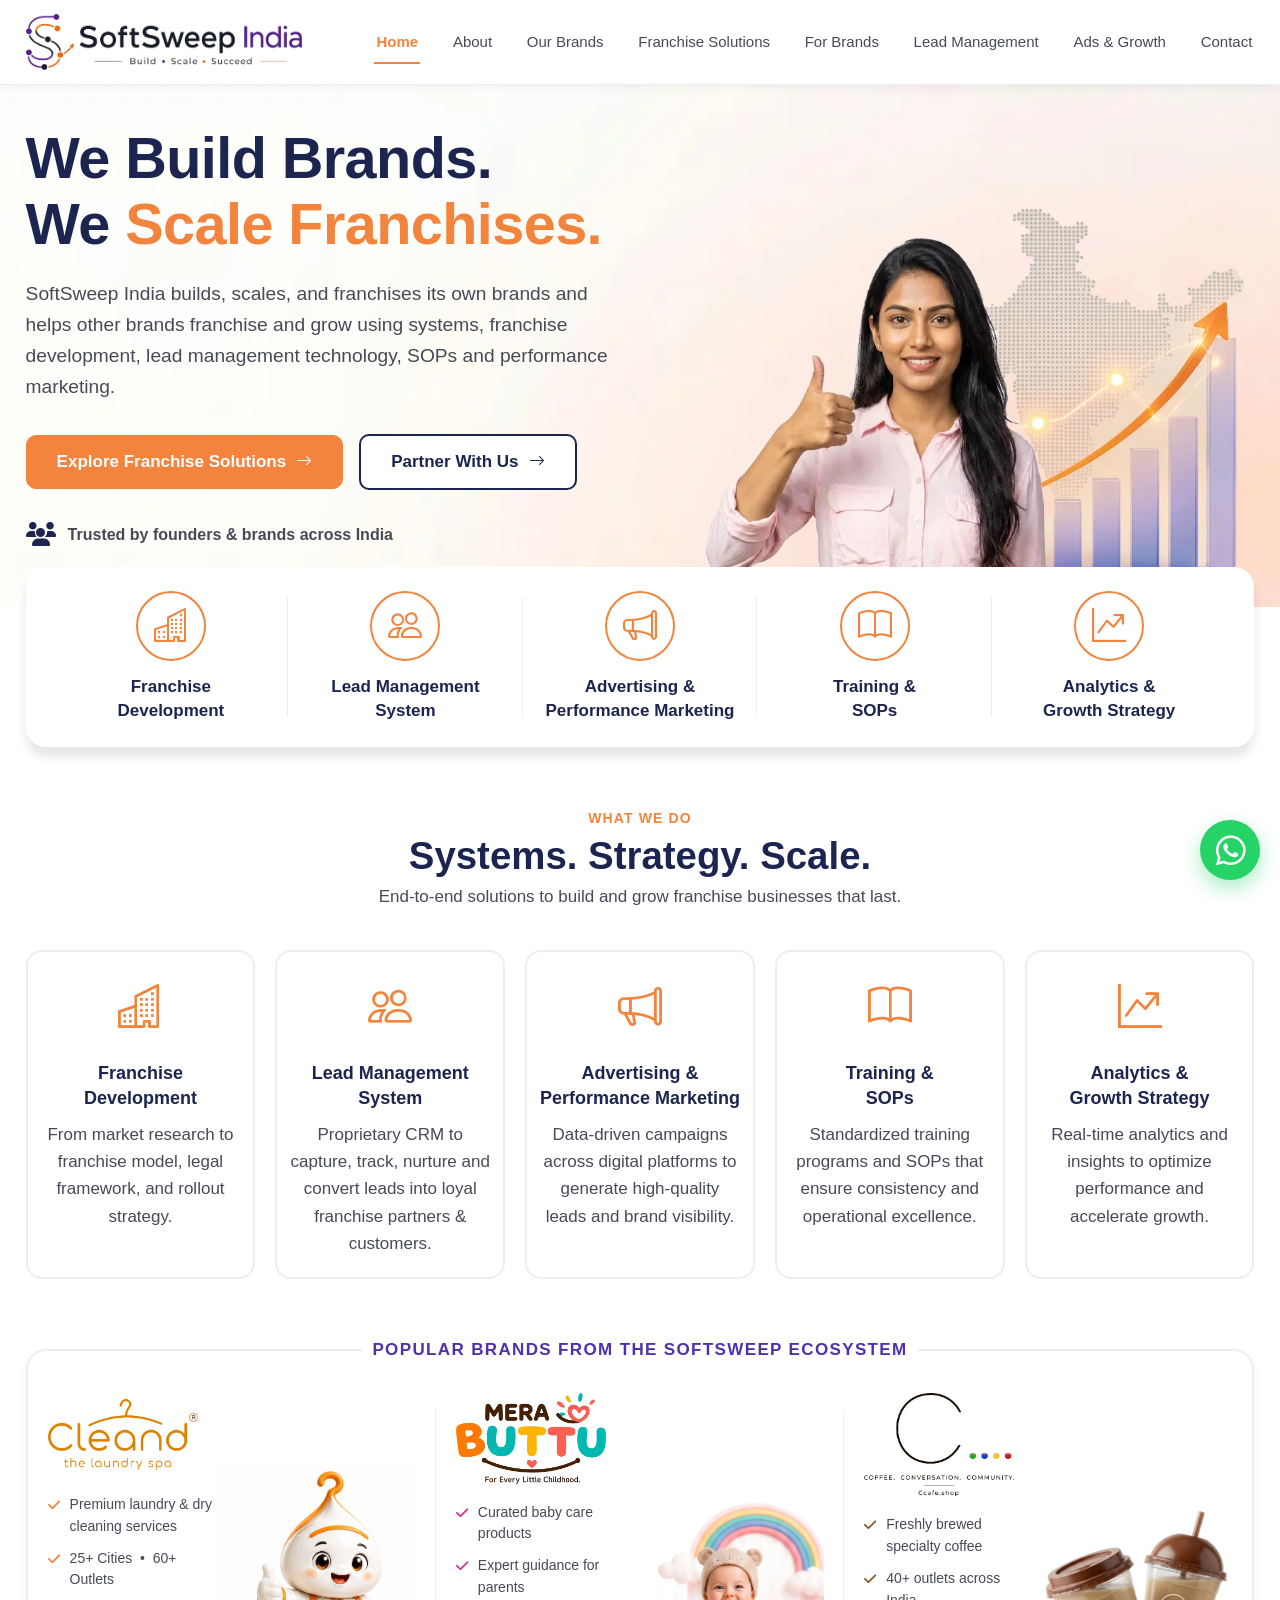
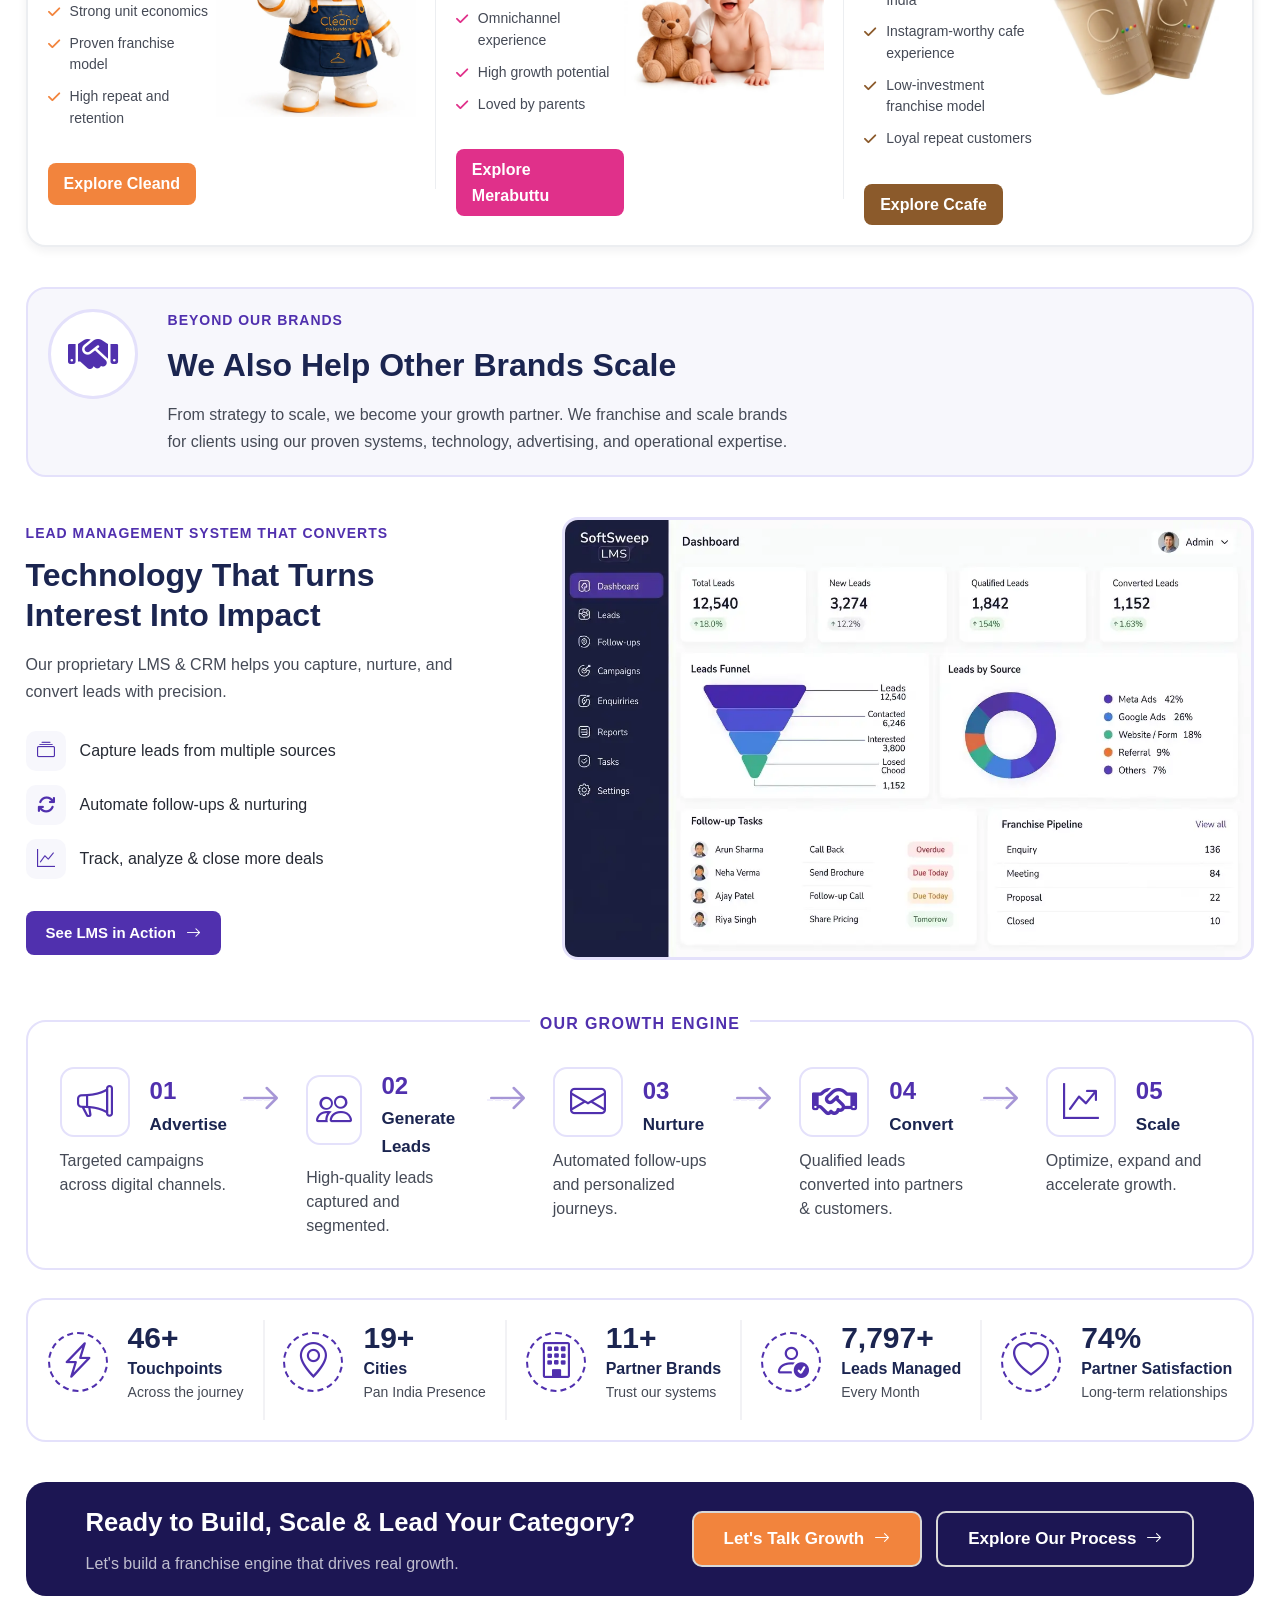
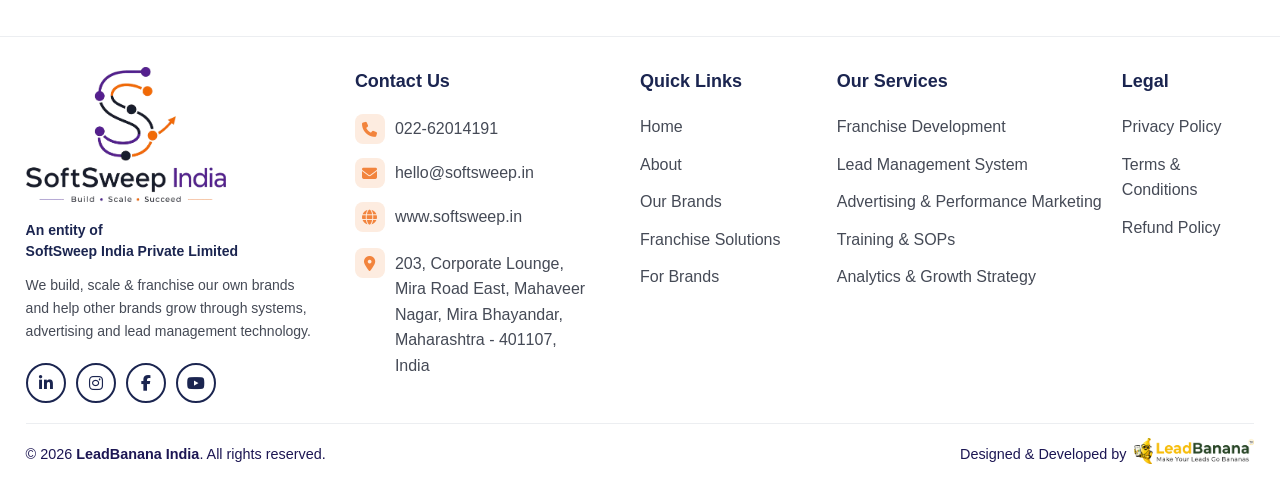
==== commit 64d1f954: "first commit" ====
--- a/index.html
+++ b/index.html
@@ -27,14 +27,14 @@
 
             <nav class="navbar__nav" id="primaryNav">
                 <ul class="navbar__links">
-                    <li><a href="#home" class="navbar__link is-active">Home</a></li>
-                    <li><a href="#about" class="navbar__link">About</a></li>
-                    <li><a href="#brands" class="navbar__link">Our Brands</a></li>
-                    <li><a href="#franchise" class="navbar__link">Franchise Solutions</a></li>
-                    <li><a href="#for-brands" class="navbar__link">For Brands</a></li>
-                    <li><a href="#lead-management" class="navbar__link">Lead Management</a></li>
-                    <li><a href="#ads-growth" class="navbar__link">Ads &amp; Growth</a></li>
-                    <li><a href="#contact" class="navbar__link">Contact</a></li>
+                    <li><a href="index.html" class="navbar__link is-active">Home</a></li>
+                    <li><a href="about.html" class="navbar__link">About</a></li>
+                    <li><a href="our-brands.html" class="navbar__link">Our Brands</a></li>
+                    <li><a href="franchise-solution.html" class="navbar__link">Franchise Solutions</a></li>
+                    <li><a href="for-brands.html" class="navbar__link">For Brands</a></li>
+                    <li><a href="lead-management.html" class="navbar__link">Lead Management</a></li>
+                    <li><a href="ads-growth.html" class="navbar__link">Ads &amp; Growth</a></li>
+                    <li><a href="contact.html" class="navbar__link">Contact</a></li>
                 </ul>
             </nav>
 
@@ -49,7 +49,7 @@
     </header>
 
 
-    <section class="hero" id="home">
+    <section class="hero">
         <div class="hero__inner section-container">
 
             <div class="hero__content">
@@ -60,7 +60,7 @@
                 </h1>
 
                 <p class="hero__desc">
-                    SoftSweep India Pvt. Ltd. builds, scales, and franchises its own brands
+                    SoftSweep India builds, scales, and franchises its own brands
                     and helps other brands franchise and grow using systems, franchise
                     development, lead management technology, SOPs and performance marketing.
                 </p>
@@ -124,7 +124,7 @@
     </section>
 
 
-    <section class="what-we-do" id="about">
+    <section class="what-we-do slide-up">
         <div class="section-container">
 
             <div class="section-head">
@@ -175,7 +175,7 @@
     </section>
 
 
-    <section class="brands-section" id="brands">
+    <section class="brands-section slide-up">
         <div class="section-container">
             <div class="brands-card">
 
@@ -198,7 +198,7 @@
                                 <li><i class="fa-solid fa-check"></i> Proven franchise model</li>
                                 <li><i class="fa-solid fa-check"></i> High repeat and retention</li>
                             </ul>
-                            <a href="#" class="brand-box__btn">Explore Cleand <i class="bi bi-arrow-right"></i></a>
+                            <a href="#" class="brand-box__btn">Explore Cleand</a>
                         </div>
                         <div>
                             <img src="images/cleaned-detail-img.webp" alt="Cleand — The Laundry Spa"
@@ -219,7 +219,7 @@
                                 <li><i class="fa-solid fa-check"></i> High growth potential</li>
                                 <li><i class="fa-solid fa-check"></i> Loved by parents</li>
                             </ul>
-                            <a href="#" class="brand-box__btn">Explore Merabuttu <i class="bi bi-arrow-right"></i></a>
+                            <a href="#" class="brand-box__btn">Explore Merabuttu</a>
                         </div>
                         <div>
                             <img src="images/merabuttu-detail-img.webp" alt="MERABUTTU.in — The Baby Care Store"
@@ -240,7 +240,7 @@
                                 <li><i class="fa-solid fa-check"></i> Low-investment franchise model</li>
                                 <li><i class="fa-solid fa-check"></i> Loyal repeat customers</li>
                             </ul>
-                            <a href="#" class="brand-box__btn">Explore Ccafe <i class="bi bi-arrow-right"></i></a>
+                            <a href="#" class="brand-box__btn">Explore Ccafe</a>
                         </div>
                         <div>
                             <img src="images/ccafe-detail-img.webp" alt="Ccafe.shop — Coffee & Conversations"
@@ -254,10 +254,10 @@
     </section>
 
 
-    <section class="beyond-brands" id="lead-management">
+    <section class="beyond-brands slide-up">
         <div class="section-container">
 
-            <div class="beyond-banner">
+            <div class="beyond-banner slide-up">
                 <div class="beyond-banner__icon">
                     <i class="fa-solid fa-handshake"></i>
                 </div>
@@ -270,7 +270,7 @@
                 </div>
             </div>
 
-            <div class="lms-showcase">
+            <div class="lms-showcase slide-up">
                 <div class="lms-showcase__content">
                     <p class="lms-showcase__eyebrow">Lead Management System That Converts</p>
                     <h2 class="lms-showcase__title">Technology That Turns<br>Interest Into Impact</h2>
@@ -306,10 +306,10 @@
     </section>
 
 
-    <section class="growth-engine" id="ads-growth">
+    <section class="growth-engine slide-up">
         <div class="section-container">
 
-            <div class="growth-steps-card">
+            <div class="growth-steps-card slide-up">
                 <div class="growth-steps-eyebrow-wrap">
                     <p class="growth-steps-eyebrow">Our Growth Engine</p>
                 </div>
@@ -372,7 +372,7 @@
                 </div>
             </div>
 
-            <div class="growth-stats-card">
+            <div class="growth-stats-card slide-up">
 
                 <div class="growth-stat">
                     <span class="growth-stat__icon"><i class="bi bi-lightning-charge"></i></span>
@@ -433,7 +433,7 @@
     </section>
 
 
-    <section class="cta-banner">
+    <section class="cta-banner slide-up">
         <div class="section-container">
             <div class="cta-banner__card">
 
@@ -459,7 +459,7 @@
 
 
 
-    <footer class="site-footer">
+    <footer class="site-footer slide-up">
         <div class="section-container footer-inner">
 
             <div class="footer-col footer-col--brand">
@@ -486,7 +486,7 @@
                 <ul class="footer-contact-list">
                     <li>
                         <span class="footer-contact-icon"><i class="fa-solid fa-phone"></i></span>
-                        <a href="tel:+919876567822">+91 98765 67822</a>
+                        <a href="tel:02262014191">022-62014191</a>
                     </li>
                     <li>
                         <span class="footer-contact-icon"><i class="fa-solid fa-envelope"></i></span>
@@ -507,20 +507,20 @@
             <div class="footer-col">
                 <h4 class="footer-col__title">Quick Links</h4>
                 <ul class="footer-links">
-                    <li><a href="#home">Home</a></li>
-                    <li><a href="#about">About</a></li>
-                    <li><a href="#brands">Our Brands</a></li>
-                    <li><a href="#franchise">Franchise Solutions</a></li>
-                    <li><a href="#for-brands">For Brands</a></li>
+                    <li><a href="index.html">Home</a></li>
+                    <li><a href="about.html">About</a></li>
+                    <li><a href="our-brands.html">Our Brands</a></li>
+                    <li><a href="franchise-solution.html">Franchise Solutions</a></li>
+                    <li><a href="for-brands.html">For Brands</a></li>
                 </ul>
             </div>
 
             <div class="footer-col">
                 <h4 class="footer-col__title">Our Services</h4>
                 <ul class="footer-links">
-                    <li><a href="#">Franchise Development</a></li>
-                    <li><a href="#">Lead Management System</a></li>
-                    <li><a href="#">Advertising &amp; Performance Marketing</a></li>
+                    <li><a href="franchise-solution.html">Franchise Development</a></li>
+                    <li><a href="lead-management.html">Lead Management System</a></li>
+                    <li><a href="ads-growth.html">Advertising &amp; Performance Marketing</a></li>
                     <li><a href="#">Training &amp; SOPs</a></li>
                     <li><a href="#">Analytics &amp; Growth Strategy</a></li>
                 </ul>
@@ -529,9 +529,9 @@
             <div class="footer-col">
                 <h4 class="footer-col__title">Legal</h4>
                 <ul class="footer-links">
-                    <li><a href="#">Privacy Policy</a></li>
-                    <li><a href="#">Terms &amp; Conditions</a></li>
-                    <li><a href="#">Refund Policy</a></li>
+                    <li><a href="privacy-policy.html">Privacy Policy</a></li>
+                    <li><a href="terms.html">Terms &amp; Conditions</a></li>
+                    <li><a href="refund-policy.html">Refund Policy</a></li>
                 </ul>
             </div>
 
@@ -552,6 +552,69 @@
 
 
 
+    <div class="whatsapp-bot" id="whatsappBot">
+        <div class="bot-panel">
+
+            <div class="bot-head">
+                <div class="bot-avatar">
+                    <i class="fa-brands fa-whatsapp"></i>
+                </div>
+                <div class="bot-head-text">
+                    <strong>SoftSweep India</strong>
+                    <strong>WhatsApp Assistant</strong>
+                </div>
+            </div>
+
+            <p class="bot-subtitle">Choose a service or send a custom message.</p>
+
+            <div class="bot-body">
+                <button class="bot-option" data-message="I would like to know about Franchise Development.">
+                    <span class="bot-option-icon icon-blue"><i class="bi bi-buildings"></i></span>
+                    <span class="bot-option-label">Franchise Development</span>
+                    <i class="bi bi-chevron-right bot-option-arrow"></i>
+                </button>
+
+                <button class="bot-option" data-message="I would like to Get a Lead Management.">
+                    <span class="bot-option-icon icon-purple"><i class="bi bi-people"></i></span>
+                    <span class="bot-option-label">Lead Management</span>
+                    <i class="bi bi-chevron-right bot-option-arrow"></i>
+                </button>
+
+                <button class="bot-option" data-message="I would like to know about Performance Marketing.">
+                    <span class="bot-option-icon icon-green"><i class="bi bi-megaphone"></i></span>
+                    <span class="bot-option-label">Performance Marketing</span>
+                    <i class="bi bi-chevron-right bot-option-arrow"></i>
+                </button>
+
+                <button class="bot-option" data-message="I would like to know About Training & SOPs.">
+                    <span class="bot-option-icon icon-orange"><i class="bi bi-book"></i></span>
+                    <span class="bot-option-label">Training & SOPs</span>
+                    <i class="bi bi-chevron-right bot-option-arrow"></i>
+                </button>
+
+                <div class="bot-input">
+                    <input id="botMessage" type="text" placeholder="Type your message">
+                    <button class="btn-send" id="botSend" type="button">Send</button>
+                </div>
+            </div>
+
+            <div class="bot-footer">
+                <span>Powered by</span>
+                <img src="images/leadbanana-logo.png" alt="">
+            </div>
+
+        </div>
+
+        <button class="bot-float" type="button">
+            <span class="bot-float-icon">
+                <i class="fa-brands fa-whatsapp"></i>
+            </span>
+            <span class="bot-text">Connect with SoftSweep India</span>
+        </button>
+    </div>
+
+
+
     <!-- for header -->
     <script>
         document.addEventListener('DOMContentLoaded', () => {
@@ -647,6 +710,81 @@
 
     </script>
 
+
+    <!-- script for slide up animation -->
+    <script>
+        document.addEventListener('DOMContentLoaded', () => {
+
+            // Create the "Eye" (Observer)
+            const slideUpObserver = new IntersectionObserver((entries) => {
+                entries.forEach(entry => {
+                    // If the element enters the screen
+                    if (entry.isIntersecting) {
+                        entry.target.classList.add('active');
+
+                        // Once it has slid up, stop watching it (until refresh)
+                        slideUpObserver.unobserve(entry.target);
+                    }
+                });
+            }, {
+                threshold: 0, // Starts when 0% of the element is visible
+                rootMargin: "0px 0px -50px 0px" // Slight offset so it triggers before it hits the very bottom
+            });
+
+            // Find everything with the "slide-up" class and start watching it
+            const slideUpElements = document.querySelectorAll('.slide-up');
+            slideUpElements.forEach(el => slideUpObserver.observe(el));
+
+        });
+    </script>
+
+
+    <!-- whatsapp-bot -->
+    <script>
+        const qs = (sel, parent = document) => parent.querySelector(sel);
+        const qsa = (sel, parent = document) => parent.querySelectorAll(sel);
+
+        function initWhatsAppBot() {
+            const container = qs("#whatsappBot");
+            if (!container) return;
+
+            const floatBtn = qs(".bot-float", container);
+            const input = qs("#botMessage", container);
+            const send = qs("#botSend", container);
+            const options = qsa(".bot-option", container);
+
+            floatBtn.addEventListener("click", (e) => {
+                e.stopPropagation();
+                container.classList.toggle("active");
+            });
+
+            options.forEach(button => {
+                button.addEventListener("click", () => {
+                    const msg = button.getAttribute("data-message");
+                    window.open(`https://wa.me/02262014191?text=${encodeURIComponent(msg)}`, "_blank");
+                });
+            });
+
+            send.addEventListener("click", () => {
+                const text = input.value.trim() || "Hello!";
+                window.open(`https://wa.me/02262014191?text=${encodeURIComponent(text)}`, "_blank");
+            });
+
+            // Close when clicking anywhere outside the widget
+            document.addEventListener("click", (e) => {
+                if (container.classList.contains("active") && !container.contains(e.target)) {
+                    container.classList.remove("active");
+                }
+            });
+
+            // Prevent clicks inside the panel from bubbling up and closing it
+            qs(".bot-panel", container).addEventListener("click", (e) => e.stopPropagation());
+        }
+
+        document.addEventListener("DOMContentLoaded", initWhatsAppBot);
+    </script>
+
+
 </body>
 
 </html>
--- a/style.css
+++ b/style.css
@@ -11,6 +11,10 @@
   --color-indigo-border: #e4e1fb;
   --color-cta-bg: #1c1653;
   --color-shadow: rgba(20, 20, 40, 0.06);
+  --color-gold: #e0b155;
+    --color-gold-border: rgba(224, 177, 85, 0.45);
+    --color-green: #3fa757;
+    --color-red: #e25b52;
 }
 
 * {
@@ -38,10 +42,25 @@
 }
 
 
-#uselatter {
+/* #uselatter {
   scroll-margin-top: 100px;
-}
-
+} */
+
+
+
+
+.slide-up {
+    opacity: 0;
+    transform: translateY(50px);
+    transition: all 0.8s ease-out;
+    visibility: hidden;
+}
+
+.slide-up.active {
+    opacity: 1;
+    transform: translateY(0);
+    visibility: visible;
+}
 
 
 
@@ -322,7 +341,7 @@
 
 .hero__heading {
   margin: 0 0 22px;
-  font-size: 4rem;
+  font-size: 3.6rem;
   font-weight: 700;
   line-height: 1.15;
   color: var(--color-heading);
@@ -668,7 +687,7 @@
   }
 }
 
-@media (max-width: 350px) {
+@media (max-width: 360px) {
   .features-card {
     grid-template-columns: 1fr;
   }
@@ -716,6 +735,7 @@
   margin: 0 0 4px;
   font-size: 2.4rem;
   font-weight: 700;
+  line-height: 1.2;
   color: var(--color-heading);
 }
 
@@ -780,12 +800,9 @@
     grid-template-columns: repeat(2, 1fr);
   }
 
-  .what-we-do {
-    padding: 64px 0 56px;
-  }
-}
-
-@media (max-width: 380px) {
+}
+
+@media (max-width: 440px) {
   .wwd-grid {
     grid-template-columns: 1fr;
   }
@@ -834,7 +851,7 @@
   font-weight: 700;
   letter-spacing: 0.08em;
   text-transform: uppercase;
-  color: #6050d6;
+  color: var(--color-indigo);
   white-space: nowrap;
   margin-top: -15px;
   background: #fff;
@@ -882,7 +899,7 @@
 
 .brand-box__image {
   width: 100%;
-  max-width: 200px;
+  max-width: 150px;
   height: auto;
   display: block;
 }
@@ -1198,6 +1215,7 @@
     flex-direction: column;
     align-items: flex-start;
     padding: 24px 22px;
+    gap: 14px;
   }
   
   .lms-showcase__media {
@@ -1301,18 +1319,18 @@
 .growth-step__meta {
   display: flex;
   flex-direction: column;
-  gap: 2px;
+  gap: 0px;
   margin: 0 0 6px;
 }
 
 .growth-step__num {
-  font-size: 18px;
+  font-size: 24px;
   font-weight: 700;
   color: var(--color-indigo);
 }
 
 .growth-step__title {
-  font-size: 16px;
+  font-size: 17px;
   font-weight: 600;
   color: var(--color-heading);
 }
@@ -1755,8 +1773,2554 @@
   }
 }
 
+@media (max-width: 630px) {
+  .footer-bottom {
+    justify-content: center;
+    gap: 0.4rem;
+    padding: 10px 0;
+    text-align: center;
+  }
+
+  .footer-bottom p {
+      margin: 0;
+  }
+}
+
+
 @media (max-width: 560px) {
   .footer-inner {
     grid-template-columns: 1fr;
-  }
-}+    gap: 30px;
+  }
+  .footer-col__title {
+    margin-bottom: 10px;
+  }
+  .footer-links {
+    gap: 6px;
+  }
+}
+
+
+
+
+@media (max-width: 310px) {
+
+  .designed-by {
+      flex-direction: column;
+  }
+
+}
+
+
+
+
+
+
+
+
+
+
+
+
+
+
+
+
+
+
+/* whatsapp-bot */
+
+.whatsapp-bot {
+    position: fixed;
+    right: 20px;
+    bottom: 20px;
+    z-index: 9999;
+    display: flex;
+    flex-direction: column;
+    align-items: flex-end;
+
+    --bot-green: #22c55e;
+    --bot-panel-start: #ecb995;
+    --bot-panel-end: #eed3c0;
+    --bot-line: rgba(255, 255, 255, 0.256);
+    --bot-row-bg: #eea778;
+    --bot-row-bg-hover: rgba(255, 255, 255, 0.632);
+    --transition: 0.3s;
+}
+
+/* -------- Floating button -------- */
+.bot-float {
+    height: 60px;
+    width: 60px;
+    border-radius: 30px;
+    border: 0;
+    background: #25d366;
+    cursor: pointer;
+    display: flex;
+    align-items: center;
+    overflow: hidden;
+    transition: width var(--transition), background var(--transition);
+    padding: 0 16px;
+    box-shadow: 0 8px 20px rgba(37, 211, 102, 0.4);
+    color: #fff;
+}
+
+.bot-float:hover {
+    background: #21bd5b;
+}
+
+.bot-float-icon {
+    display: flex;
+    align-items: center;
+    justify-content: center;
+    min-width: 28px;
+    height: 28px;
+    flex-shrink: 0;
+}
+
+.bot-float-icon i {
+    font-size: 34px;
+}
+
+.bot-text {
+    white-space: nowrap;
+    opacity: 0;
+    max-width: 0;
+    overflow: hidden;
+    transition: opacity var(--transition), max-width var(--transition);
+    font-weight: 600;
+    margin-left: 0;
+    font-size: 16px;
+}
+
+/* Expanded state — triggered on click */
+.whatsapp-bot.active .bot-float {
+    width: 100%;
+}
+
+.whatsapp-bot.active .bot-text {
+    opacity: 1;
+    max-width: 240px;
+    margin-left: 12px;
+}
+
+/* -------- Panel -------- */
+.bot-panel {
+    position: absolute;
+    bottom: 75px;
+    right: 0;
+    width: 400px;
+    background: linear-gradient(180deg, var(--bot-panel-start) 0%, var(--bot-panel-end) 100%);
+    border: 1px solid var(--bot-line);
+    border-radius: 20px;
+    opacity: 0;
+    visibility: hidden;
+    transform: translateY(12px) scale(0.96);
+    transition: opacity var(--transition), transform var(--transition), visibility var(--transition);
+    transform-origin: bottom right;
+    overflow: hidden;
+    box-shadow: 0 20px 50px rgba(0, 0, 0, 0.35);
+}
+
+.whatsapp-bot.active .bot-panel {
+    opacity: 1;
+    visibility: visible;
+    transform: translateY(0) scale(1);
+}
+
+/* -------- Header -------- */
+.bot-head {
+    display: flex;
+    align-items: center;
+    gap: 14px;
+    padding: 22px 20px 14px;
+}
+
+.bot-avatar {
+    flex-shrink: 0;
+    width: 52px;
+    height: 52px;
+    border-radius: 50%;
+    background: radial-gradient(circle at 30% 30%, #2fe07a, #128c4a);
+    display: flex;
+    align-items: center;
+    justify-content: center;
+    box-shadow: 0 0 0 3px rgba(37, 211, 102, 0.15);
+}
+
+.bot-avatar i {
+    font-size: 40px;
+    color: #fff;
+}
+
+.bot-head-text {
+    flex: 1;
+    display: flex;
+    flex-direction: column;
+    gap: 2px;
+    margin-top: 2px;
+}
+
+.bot-head-text strong {
+    font-size: 20px;
+    font-weight: 700;
+    line-height: 1.4;
+}
+
+.bot-subtitle {
+    margin: 0;
+    padding: 0 20px 18px;
+    color: #1f1f1f;
+    font-size: 16px;
+    line-height: 1.5;
+    opacity: 0.8;
+}
+
+/* -------- Body / options -------- */
+.bot-body {
+    padding: 0 20px 18px;
+}
+
+.bot-option {
+    width: 100%;
+    display: flex;
+    align-items: center;
+    gap: 14px;
+    height: 60px;
+    border: 1px solid var(--bot-line);
+    padding: 0 14px;
+    margin: 8px 0;
+    background: var(--bot-row-bg);
+    border-radius: 12px;
+    cursor: pointer;
+    text-align: left;
+    transition: background var(--transition), border-color var(--transition), transform var(--transition);
+}
+
+.bot-option:hover {
+    background: var(--bot-row-bg-hover);
+    border-color: rgba(255, 255, 255, 0.4);
+    transform: translateY(-1px);
+}
+
+.bot-option-icon {
+    flex-shrink: 0;
+    width: 44px;
+    height: 44px;
+    border-radius: 50%;
+    display: flex;
+    align-items: center;
+    justify-content: center;
+    color: var(--color-white);
+    font-size: 20px;
+}
+
+.bot-option-label {
+    flex: 1;
+    font-size: 16px;
+    font-weight: 600;
+}
+
+.bot-option-arrow {
+    color: #000000;
+    font-size: 15px;
+}
+
+/* -------- Input row -------- */
+.bot-input {
+    display: flex;
+    gap: 8px;
+    margin-top: 12px;
+}
+
+.bot-input input {
+    flex: 1;
+    height: 48px;
+    border: 2px solid #00000027;
+    padding-left: 14px;
+    font-size: 15px;
+    background: rgba(255, 255, 255, 0.05);
+    color: #000000;
+    border-radius: 10px;
+    outline: none;
+    transition: border-color var(--transition);
+}
+
+.bot-input input::placeholder {
+    color: rgba(0, 0, 0, 0.6);
+}
+
+
+.bot-input .btn-send {
+    width: 96px;
+    height: 48px;
+    border: none;
+    font-size: 14px;
+    border-radius: 10px;
+    cursor: pointer;
+    background: var(--color-accent);
+    font-weight: 700;
+    letter-spacing: 0.5px;
+    text-transform: uppercase;
+    transition: background var(--transition);
+}
+
+.bot-input .btn-send:hover {
+    background: #eca474;
+}
+
+/* -------- Footer -------- */
+.bot-footer {
+    border-top: 1px solid var(--bot-line);
+    padding: 14px 20px;
+    text-align: center;
+    font-size: 14px;
+    color: #000000ba;
+    background: #dc7530;
+    display: flex;
+    align-items: center;
+    justify-content: center;
+    gap: 10px;
+}
+
+.bot-footer img {
+    width: 100px;
+}
+
+
+/* -------- Responsive -------- */
+@media (max-width: 460px) {
+    .whatsapp-bot {
+        left: 12px;
+        right: 12px;
+        align-items: stretch;
+    }
+
+    .bot-panel {
+        width: 100%;
+        right: 0;
+    }
+
+    .bot-float {
+        align-self: flex-end;
+    }
+
+    .bot-input {
+        flex-direction: column;
+    }
+
+    .bot-input input {
+        height: 48px !important;
+    }
+
+    .bot-input .btn-send {
+        width: 100%;
+    }
+}
+
+
+
+
+
+
+
+
+
+
+
+
+
+
+
+
+
+
+
+
+
+
+
+
+
+
+
+
+
+
+/* about page */
+
+
+.hero-eyebrow {
+  color: var(--color-accent);
+  font-weight: 700;
+  font-size: 18px;
+}
+
+.about-hero {
+  width: 100%;
+  background-image: url('images/about-hero.webp');
+}
+
+.about-hero .hero__heading {
+  margin-top: 10px;
+}
+
+
+
+@media (max-width: 1030px) {
+  .about-hero {
+    background-size: auto;
+    background-position: left;
+  }
+
+}
+
+
+
+
+
+
+
+
+
+
+/* ============================================
+   Our Story (About page)
+   ============================================ */
+  
+  .story-grid {
+    display: grid;
+    grid-template-columns: 1fr 1fr;
+    gap: 50px;
+    align-items: center;
+    padding: 20px;
+}
+
+
+/* -------- Left: content -------- */
+.story-content {
+  display: flex;
+  gap: 30px;
+}
+
+.story-icon-wrap {
+  position: relative;
+  width: 96px;
+  height: 96px;
+  border-radius: 50%;
+  background: radial-gradient(circle, #eca474a1 0%, rgba(253, 236, 224, 0) 72%);
+  display: flex;
+  align-items: center;
+  justify-content: center;
+}
+
+.story-icon-base {
+  font-size: 40px;
+  color: var(--color-accent);
+}
+
+.story-icon-flag {
+  position: absolute;
+  top: 18px;
+  right: 30px;
+  font-size: 16px;
+  color: var(--color-accent);
+  transform: rotate(12deg);
+}
+
+
+.story-eyebrow {
+  margin: 0 0 0px;
+  font-size: 15px;
+  font-weight: 700;
+  letter-spacing: 0.07em;
+  text-transform: uppercase;
+  color: var(--color-accent);
+}
+
+.story-title {
+  margin: 0 0 4px;
+  font-size: 2rem;
+  font-weight: 600;
+  color: var(--color-heading);
+}
+
+.story-desc {
+  margin: 0 0 14px;
+  font-size: 16px;
+  line-height: 1.75;
+  color: var(--color-text-muted);
+  max-width: 560px;
+}
+
+.story-desc:last-child {
+  margin-bottom: 0;
+}
+
+/* -------- Right: stats card -------- */
+.story-stats-card {
+  display: grid;
+  grid-template-columns: 1fr 1fr;
+  border: 2px solid var(--color-border);
+  border-radius: 20px;
+  overflow: hidden;
+}
+
+.story-stat {
+  display: flex;
+  align-items: center;
+  gap: 18px;
+  padding: 20px 28px;
+  border-bottom: 2px solid var(--color-border);
+  border-right: 2px solid var(--color-border);
+}
+
+.story-stat:nth-child(2n) {
+  border-right: none;
+}
+
+.story-stat:nth-last-child(-n+2) {
+  border-bottom: none;
+}
+
+.story-stat__icon {
+  flex-shrink: 0;
+  width: 60px;
+  height: 60px;
+  border-radius: 50%;
+  border: 2px solid var(--color-border);
+  color: var(--color-indigo);
+  display: flex;
+  align-items: center;
+  justify-content: center;
+  font-size: 34px;
+}
+
+.story-stat__text {
+  display: flex;
+  flex-direction: column;
+  gap: 4px;
+}
+
+.story-stat__number {
+  font-size: 26px;
+  font-weight: 700;
+  color: var(--color-indigo);
+  line-height: 1.2;
+}
+
+.story-stat__label {
+  font-size: 15px;
+  line-height: 1.45;
+  font-weight: 500;
+  color: var(--color-text-muted);
+}
+
+/* -------- Responsive -------- */
+@media (max-width: 960px) {
+  .story-grid {
+    grid-template-columns: 1fr;
+    gap: 40px;
+  }
+  .story-content {
+    gap: 20px;
+    flex-direction: column;
+  }
+  .story-desc {
+    max-width: 100%;
+  }
+}
+
+@media (max-width: 520px) {
+  .story-stats-card {
+    grid-template-columns: 1fr;
+  }
+
+  .story-stat {
+    border-right: none !important;
+  }
+
+  .story-stat:last-child {
+    border-bottom: none;
+  }
+
+  .story-stat__label br {
+    display: none;
+  }
+}
+
+
+
+
+
+
+
+
+
+
+
+
+
+
+
+
+/* ============================================
+   Why SoftSweep Works — Five Pillars
+   ============================================ */
+.pillars-section {
+  padding: 0 0 40px;
+}
+
+.pillars-card {
+  background: var(--color-cta-bg);
+  border-radius: 24px;
+  padding: 20px;
+  text-align: center;
+  box-shadow: 0 10px 20px rgba(28, 22, 83, 0.28);
+}
+
+.pillars-eyebrow {
+  margin: 0 0 4px;
+  font-size: 15px;
+  font-weight: 700;
+  letter-spacing: 0.08em;
+  text-transform: uppercase;
+  color: var(--color-accent);
+}
+
+.pillars-title {
+  margin: 0 0 20px;
+  font-size: clamp(1.4rem, 2.8vw, 1.9rem);
+  font-weight: 600;
+  color: #ffffff;
+}
+
+.pillars-grid {
+  display: flex;
+  align-items: flex-start;
+  justify-content: space-between;
+}
+
+.pillar-item {
+  flex: 1;
+  padding: 0 20px;
+  position: relative;
+}
+
+.pillar-item:not(:last-child)::after {
+  content: "";
+  position: absolute;
+  top: 6px;
+  bottom: 6px;
+  right: 0;
+  width: 2px;
+  background: rgba(255, 255, 255, 0.3);
+}
+
+.pillar-icon {
+  font-size: 40px;
+  color: #ffffff;
+}
+
+.pillar-title {
+  margin: 2px 0 6px;
+  font-size: 20px;
+  font-weight: 600;
+  line-height: 1.35;
+  color: #ffffff;
+}
+
+.pillar-desc {
+  margin: 0;
+  font-size: 15px;
+  line-height: 1.6;
+  color: rgba(255, 255, 255, 0.8);
+}
+
+/* -------- Responsive -------- */
+@media (max-width: 900px) {
+  .pillars-grid {
+    flex-wrap: wrap;
+    row-gap: 32px;
+  }
+
+  .pillar-item {
+    flex: 1 1 33.333%;
+    min-width: 160px;
+  }
+
+  .pillar-item:not(:last-child)::after {
+    display: none;
+  }
+}
+
+@media (max-width: 600px) {
+  .pillar-item {
+    flex: 1 1 50%;
+  }
+
+  .pillars-card {
+    padding: 32px 22px 36px;
+  }
+}
+
+@media (max-width: 440px) {
+  .pillar-item {
+    flex: 1 1 100%;
+  }
+}
+
+
+
+
+
+
+
+
+
+
+
+
+
+
+/* ============================================
+   Mission / Vision / Values
+   ============================================ */
+.mission-vision-values {
+  padding: 0 0 40px;
+}
+
+.mvv-grid {
+  display: grid;
+  grid-template-columns: repeat(3, 1fr);
+  gap: 20px;
+}
+
+.mvv-card {
+  display: flex;
+  align-items: flex-start;
+  gap: 18px;
+  background: var(--color-bg);
+  border: 1px solid var(--color-border);
+  border-radius: 16px;
+  padding: 28px 24px;
+  box-shadow: 0 8px 10px var(--color-shadow);
+}
+
+.mvv-icon {
+  position: relative;
+  flex-shrink: 0;
+  width: 70px;
+  height: 70px;
+  border-radius: 50%;
+  display: flex;
+  align-items: center;
+  justify-content: center;
+}
+
+.mvv-icon--accent {
+  background: radial-gradient(circle, var(--color-accent-soft) 0%, rgba(253, 236, 224, 0) 72%);
+  border: 2px solid var(--color-accent-soft);
+  color: var(--color-accent);
+}
+
+.mvv-icon--indigo {
+  background: radial-gradient(circle, var(--color-indigo-soft) 0%, rgba(241, 239, 255, 0) 72%);
+  border: 2px solid var(--color-indigo-soft);
+  color: var(--color-indigo);
+}
+
+.mvv-icon i:not(.mvv-icon-arrow) {
+  font-size: 40px;
+}
+
+.mvv-title {
+  margin: 0 0 8px;
+  font-size: 17px;
+  font-weight: 700;
+  letter-spacing: 0.04em;
+  text-transform: uppercase;
+}
+
+.mvv-title--accent {
+  color: var(--color-accent);
+}
+
+.mvv-title--indigo {
+  color: var(--color-indigo);
+}
+
+.mvv-desc {
+  margin: 0;
+  font-size: 15px;
+  line-height: 1.65;
+  color: var(--color-text-muted);
+}
+
+.mvv-values-list {
+  list-style: none;
+  margin: 0;
+  padding: 0;
+  display: flex;
+  flex-direction: column;
+  gap: 8px;
+}
+
+.mvv-values-list li {
+  display: flex;
+  align-items: center;
+  gap: 10px;
+  font-size: 15px;
+  color: var(--color-text-muted);
+}
+
+.mvv-values-list i {
+  color: var(--color-accent);
+  font-size: 15px;
+}
+
+/* -------- Responsive -------- */
+@media (max-width: 900px) {
+  .mvv-grid {
+    grid-template-columns: 1fr;
+  }
+}
+
+@media (max-width: 480px) {
+  .mvv-card {
+    flex-direction: column;
+    align-items: flex-start;
+  }
+}
+
+
+
+
+
+
+
+
+
+
+
+
+
+
+
+
+/* ============================================
+   Journey Timeline
+   ============================================ */
+.journey-timeline {
+  padding: 0 0 40px;
+}
+
+.journey-eyebrow {
+  text-align: center;
+  margin: 20px 0 20px;
+  font-size: 16px;
+  font-weight: 700;
+  letter-spacing: 0.06em;
+  text-transform: uppercase;
+  color: var(--color-indigo);
+}
+
+.timeline {
+  display: flex;
+  position: relative;
+  justify-content: space-between;
+}
+
+.timeline::before {
+  content: "";
+  position: absolute;
+  top: 28px;
+  left: 0;
+  right: 0;
+  border-top: 2px dashed var(--color-indigo-border);
+  z-index: 0;
+}
+
+.timeline-item {
+  position: relative;
+  z-index: 1;
+  flex: 1;
+  text-align: center;
+  padding: 0 10px;
+}
+
+.timeline-icon {
+  position: relative;
+  z-index: 2;
+  background: var(--color-bg);
+  color: var(--color-indigo);
+  padding: 0 14px;
+  font-size: 34px;
+  margin-bottom: 14px;
+}
+
+.timeline-year {
+  margin: 0 0 2px;
+  font-size: 16px;
+  font-weight: 700;
+  color: var(--color-heading);
+}
+
+.timeline-title {
+  margin: 0 0 8px;
+  font-size: 16px;
+  font-weight: 600;
+  color: var(--color-heading);
+}
+
+.timeline-desc {
+  margin: 0 auto;
+  max-width: 150px;
+  font-size: 15px;
+  line-height: 1.5;
+  color: var(--color-text-muted);
+}
+
+/* -------- Responsive -------- */
+@media (max-width: 900px) {
+  .timeline {
+    flex-wrap: wrap;
+    row-gap: 40px;
+  }
+
+  .timeline::before {
+    display: none;
+  }
+
+  .timeline-item {
+    flex: 1 1 33.333%;
+    min-width: 160px;
+  }
+}
+
+@media (max-width: 560px) {
+  .timeline-item {
+    flex: 1 1 50%;
+  }
+
+  .timeline-desc {
+    max-width: 100%;
+  }
+}
+
+@media (max-width: 440px) {
+  .timeline-item {
+    flex: 1 1 100%;
+  }
+}
+
+
+
+
+
+
+
+
+
+
+
+
+
+
+/* ============================================
+   Growth Pillars (Technology / Marketing / People)
+   ============================================ */
+.growth-pillars-2 {
+  padding: 0 0 40px;
+}
+
+.gp-eyebrow-wrap {
+  display: flex;
+  align-items: center;
+  justify-content: center;
+  gap: 18px;
+  margin-bottom: 20px;
+}
+
+.gp-eyebrow-line {
+  flex: 1;
+  max-width: 200px;
+  height: 2px;
+  background: linear-gradient(90deg, transparent, var(--color-indigo-border) 60%, var(--color-indigo-border));
+}
+
+.gp-eyebrow-wrap .gp-eyebrow-line:last-child {
+  background: linear-gradient(90deg, var(--color-indigo-border) 40%, transparent);
+}
+
+.gp-eyebrow {
+  margin: 0;
+  font-size: 16px;
+  font-weight: 700;
+  letter-spacing: 0.07em;
+  text-transform: uppercase;
+  color: var(--color-indigo);
+  white-space: nowrap;
+}
+
+.gp-grid {
+  display: grid;
+  grid-template-columns: repeat(3, 1fr);
+  gap: 20px;
+}
+
+.gp-card {
+  display: flex;
+  align-items: flex-start;
+  gap: 18px;
+  background: var(--color-bg);
+  border: 1px solid var(--color-border);
+  border-radius: 16px;
+  padding: 20px 24px;
+  box-shadow: 0 8px 24px var(--color-shadow);
+}
+
+.gp-icon {
+  flex-shrink: 0;
+  width: 70px;
+  height: 70px;
+  border-radius: 16px;
+  background: linear-gradient(135deg, var(--color-indigo-soft), #ffffff);
+  box-shadow: inset 0 0 0 1px var(--color-indigo-border);
+  display: flex;
+  align-items: center;
+  justify-content: center;
+  font-size: 40px;
+  color: var(--color-indigo);
+}
+
+.gp-title {
+  margin: 0 0 8px;
+  font-size: 18px;
+  font-weight: 600;
+  color: var(--color-heading);
+}
+
+.gp-desc {
+  margin: 0;
+  font-size: 16px;
+  line-height: 1.5;
+  color: var(--color-text-muted);
+}
+
+/* -------- Responsive -------- */
+@media (max-width: 900px) {
+  .gp-grid {
+    grid-template-columns: 1fr;
+  }
+}
+
+@media (max-width: 440px) {
+  .gp-card {
+    flex-direction: column;
+    gap: 12px;
+  }
+}
+
+
+
+
+
+
+
+
+
+
+
+
+
+
+
+
+
+/* ============================================
+   Our Team & How We Work
+   ============================================ */
+.team-process {
+  padding: 0 0 40px;
+}
+
+.team-process-grid {
+  display: grid;
+  grid-template-columns: 1fr 1.4fr;
+  gap: 20px;
+  overflow: hidden;
+}
+
+.team-process__media {
+  height: 100%;
+  border: 2px solid var(--color-border);
+  border-radius: 20px;
+  overflow: hidden;
+}
+
+.team-process__image {
+  width: 100%;
+  height: 100%;
+  /* min-height: 280px; */
+  object-fit: cover;
+  display: block;
+}
+
+.team-process__content {
+  padding: 16px;
+  border: 2px solid var(--color-border);
+  border-radius: 20px;
+}
+
+.team-process__eyebrow {
+  margin: 0 0 6px;
+  font-size: 16px;
+  font-weight: 700;
+  letter-spacing: 0.07em;
+  text-transform: uppercase;
+  color: var(--color-indigo);
+}
+
+.team-process__title {
+  margin: 0 0 10px;
+  font-size: 1.4rem;
+  font-weight: 700;
+  color: var(--color-heading);
+}
+
+.process-steps {
+  display: flex;
+  align-items: stretch;
+  gap: 6px;
+}
+
+.process-step {
+  flex: 1;
+  min-width: 0;
+  background: var(--color-bg);
+  border: 1px solid var(--color-border);
+  border-radius: 14px;
+  padding: 10px 10px;
+}
+
+.process-step__num {
+  display: inline-flex;
+  align-items: center;
+  justify-content: center;
+  width: 32px;
+  height: 32px;
+  border-radius: 50%;
+  background: linear-gradient(135deg, var(--color-indigo), #8b5cf6);
+  color: #ffffff;
+  font-size: 16px;
+  font-weight: 700;
+  margin-bottom: 14px;
+}
+
+.process-step__title {
+  margin: 0 0 8px;
+  font-size: 16px;
+  font-weight: 700;
+  color: var(--color-heading);
+}
+
+.process-step__desc {
+  margin: 0;
+  font-size: 15px;
+  line-height: 1.55;
+  color: var(--color-text-muted);
+}
+
+.process-connector {
+  flex-shrink: 0;
+  width: 20px;
+  margin-top: 16px;
+  display: flex;
+  align-items: center;
+  justify-content: center;
+  color: #e0308a;
+  font-size: 14px;
+}
+
+/* -------- Responsive -------- */
+@media (max-width: 1024px) {
+  .team-process-grid {
+    grid-template-columns: 1fr;
+  }
+
+  .team-process__media {
+    order: 2;
+  }
+
+  .team-process__image {
+    max-height: 400px;
+  }
+}
+
+@media (max-width: 860px) {
+  .process-steps {
+    flex-wrap: wrap;
+    row-gap: 16px;
+  }
+
+  .process-connector {
+    display: none;
+  }
+
+  .process-step {
+    flex: 1 1 40%;
+  }
+}
+
+@media (max-width: 560px) {
+  .process-step {
+    flex: 1 1 100%;
+  }
+}
+
+
+
+
+
+
+
+
+
+
+
+
+
+
+
+
+
+
+
+
+
+
+
+
+
+
+/* our brands page */
+
+.our-brands-hero {
+  background-image: url('images/our-brands-hero.webp');
+}
+
+
+
+
+.stats-bar {
+    margin: 0 auto;
+    background: var(--color-cta-bg);
+    border-radius: 16px;
+    box-shadow: 0 10px 30px var(--color-shadow);
+    display: flex;
+    align-items: stretch;
+    justify-content: space-between;
+    padding: 20px 32px;
+    gap: 12px;
+  }
+
+  .stat-item {
+    display: flex;
+    align-items: center;
+    gap: 16px;
+    /* flex: 1 1 0; */
+    min-width: 0;
+    position: relative;
+  }
+
+  
+  .stat-icon {
+    flex-shrink: 0;
+    width: 70px;
+    height: 70px;
+    border-radius: 50%;
+    border: 1.5px solid rgba(255, 255, 255, 0.35);
+    display: flex;
+    align-items: center;
+    justify-content: center;
+  }
+  
+  .stat-icon i {
+    font-size: 30px;
+    color: #ffffff;
+  }
+  
+  .stat-text {
+    display: flex;
+    flex-direction: column;
+    min-width: 0;
+  }
+
+  .stat-number {
+    color: #ffffff;
+    font-size: 1.8rem;
+    font-weight: 600;
+    line-height: 1.4;
+    white-space: nowrap;
+  }
+  
+  .stat-label {
+    color: #ffffffb6;
+    font-size: 16px;
+    font-weight: 500;
+    line-height: 1.3;
+    white-space: nowrap;
+  }
+  
+  .our-brands-stats-devider {
+    width: 2px;
+    background: rgba(255, 255, 255, 0.16);
+    height: auto;
+  }
+
+  /* Tablet */
+  @media (max-width: 1250px) {
+    .our-brands-stats-devider {
+      display: none;
+    }
+    .stats-bar {
+      flex-wrap: wrap;
+      row-gap: 24px;
+      justify-content: flex-start;
+    }
+    .stat-item {
+      flex: 1 1 30%;
+      min-width: 150px;
+    }
+    .stat-item:nth-child(3n+1)::before {
+      display: none;
+    }
+  }
+
+  /* Mobile */
+  @media (max-width: 700px) {
+    .stats-bar {
+      padding: 24px 20px;
+      border-radius: 14px;
+    }
+    .stat-item {
+      flex: 1 1 45%;
+      min-width: 130px;
+      padding: 4px 10px;
+    }
+    .stat-item:nth-child(3n+1)::before {
+      display: block;
+    }
+    .stat-item:nth-child(2n+1)::before {
+      display: none;
+    }
+    .stat-number {
+      white-space: normal;
+    }
+    .stat-label {
+      white-space: normal;
+    }
+    .stat-icon {
+      width: 60px;
+      height: 60px;
+    }
+    .stat-icon i {
+      font-size: 24px;
+    }
+  }
+
+  @media (max-width: 440px) {
+    .stat-item {
+      flex: 1 1 100%;
+    }
+    .stat-item::before {
+      display: none !important;
+    }
+  }
+
+
+
+
+
+
+
+
+
+
+
+
+
+
+
+/* categry section */
+
+  .brand-category-section{
+    padding: 0 0 40px;
+  }
+
+  .categories-card {
+    margin: 0 auto;
+    background: var(--color-bg);
+    border: 1px solid var(--color-border);
+    border-radius: 18px;
+    box-shadow: 0 6px 24px var(--color-shadow);
+    padding: 14px 10px 30px;
+  }
+
+  .categories-title {
+    text-align: center;
+    color: var(--color-heading);
+    font-size: 1.8rem;
+    font-weight: 600;
+    margin: 0 0 26px;
+  }
+
+  .categories-row {
+    display: flex;
+    align-items: stretch;
+    justify-content: space-between;
+    gap: 8px;
+  }
+
+  .category-item {
+    display: flex;
+    flex-direction: column;
+    align-items: center;
+    text-align: center;
+    flex: 1 1 0;
+    min-width: 0;
+    position: relative;
+    padding: 0 14px;
+  }
+
+  .category-item:not(:first-child)::before {
+    content: "";
+    position: absolute;
+    left: 0;
+    top: 4px;
+    bottom: 4px;
+    width: 1px;
+    background: var(--color-border);
+  }
+
+  .brand-category-icon {
+    height: 60px;
+    margin-bottom: 14px;
+  }
+
+  .category-label {
+    font-weight: 600;
+    font-size: 1rem;
+    line-height: 1.3;
+  }
+
+  /* Tablet */
+  @media (max-width: 900px) {
+    .categories-row {
+      flex-wrap: wrap;
+      row-gap: 26px;
+    }
+    .category-item {
+      flex: 1 1 30%;
+      min-width: 150px;
+    }
+    .category-item:nth-child(3n+1)::before {
+      display: none;
+    }
+  }
+
+  /* Mobile */
+  @media (max-width: 560px) {
+    .categories-card {
+      padding: 22px 18px 24px;
+      border-radius: 14px;
+    }
+    .category-item {
+      flex: 1 1 45%;
+      min-width: 120px;
+      padding: 0 8px;
+    }
+    .category-item:nth-child(3n+1)::before {
+      display: block;
+    }
+    .category-item:nth-child(2n+1)::before {
+      display: none;
+    }
+    .category-icon {
+      font-size: 32px;
+      margin-bottom: 10px;
+    }
+  }
+
+  @media (max-width: 440px) {
+    .category-item {
+      flex: 1 1 100%;
+    }
+    .category-item::before {
+      display: none !important;
+    }
+  }
+
+
+
+
+
+
+
+
+
+
+
+
+
+
+
+
+/* scale section */
+
+.brand-scale-section {
+  padding: 0 0 40px;
+}
+
+.scale-full-container {
+  border: 1px solid var(--color-border);
+  border-radius: 18px;
+  box-shadow: 0 6px 24px var(--color-shadow);
+  padding: 20px 30px;
+  display: grid;
+  grid-template-columns: 1fr 0fr 0.6fr;
+}
+
+  .scale-card {
+    display: flex;
+    align-items: center;
+    justify-content: space-between;
+  }
+
+  .scale-col-heading {
+    color: var(--color-heading);
+    font-size: 1.5rem;
+    font-weight: 700;
+    margin: 0 0 14px;
+  }
+
+  .scale-list {
+    display: flex;
+    flex-direction: column;
+    gap: 20px;
+  }
+
+  .scale-list-item {
+    display: flex;
+    align-items: flex-start;
+    gap: 14px;
+  }
+
+  .scale-icon {
+    flex-shrink: 0;
+    width: 50px;
+    height: 50px;
+    border-radius: 50%;
+    border: 2px solid var(--color-border);
+    display: flex;
+    align-items: center;
+    justify-content: center;
+  }
+
+  .scale-icon i {
+    font-size: 30px;
+    color: var(--icon-color);
+  }
+
+  .scale-item-title {
+    margin: 0 0 3px;
+    font-size: 1.2rem;
+    font-weight: 600;
+    color: var(--icon-color);
+  }
+
+  .scale-item-desc {
+    margin: 0;
+    font-size: 16px;
+    color: var(--color-text-muted);
+    line-height: 1.45;
+  }
+
+  .col-left .scale-icon,
+  .col-left .scale-item-title {
+    --icon-color: var(--color-indigo);
+  }
+
+  .col-right .scale-icon,
+  .col-right .scale-item-title {
+    --icon-color: var(--color-accent);
+  }
+
+  .scale-divider {
+    width: 1px;
+    background: var(--color-border);
+    margin: 0 36px;
+    flex-shrink: 0;
+  }
+
+  .scale-graphic {
+    max-width: 400px;
+    display: flex;
+    align-items: center;
+    justify-content: center;
+    padding: 0 8px;
+  }
+
+  .scale-graphic img {
+    width: 100%;
+    height: auto;
+    display: block;
+  }
+
+  /* Tablet */
+  @media (max-width: 1400px) {
+    .scale-graphic {
+      display: none;
+    }
+
+    .scale-full-container {
+      grid-template-columns: 1fr 0fr 1fr;
+    }
+
+  }
+
+  @media (max-width: 600px) {
+   
+    .scale-full-container {
+      grid-template-columns: 1fr;
+      gap: 40px;
+    }
+
+    .scale-divider {
+      display: none;
+    }
+
+  }
+
+  @media (max-width: 360px) {
+   
+    .scale-list-item {
+      flex-direction: column;
+      gap: 10px;
+    }
+
+  }
+
+
+
+
+
+
+
+
+
+
+
+
+
+
+
+
+
+  
+/* ============================================
+   Customer Experience + Franchise Readiness
+   ============================================ */
+.brand-experience {
+  padding: 0px 0 40px;
+}
+
+.be-card {
+  border: 2px solid var(--color-border);
+  border-radius: 20px;
+  padding: 14px 32px;
+}
+
+.be-block__title {
+  margin: 0 0 20px;
+  text-align: center;
+  font-size: 1.7rem;
+  font-weight: 600;
+  color: var(--color-heading);
+}
+
+/* -------- Customer Experience row -------- */
+.be-row {
+  display: flex;
+  gap: 20px;
+}
+
+.be-item {
+  display: flex;
+  align-items: flex-start;
+  gap: 10px;
+  flex: 1;
+  min-width: 0;
+}
+
+.be-icon {
+  flex-shrink: 0;
+  width: 60px;
+  height: 60px;
+  border-radius: 50%;
+  border: 2px solid var(--color-border);
+  color: var(--color-indigo);
+  display: flex;
+  align-items: center;
+  justify-content: center;
+  font-size: 34px;
+}
+
+.be-text {
+  display: flex;
+  flex-direction: column;
+  gap: 3px;
+  min-width: 0;
+}
+
+.be-text strong {
+  font-size: 16px;
+  font-weight: 700;
+  color: var(--color-heading);
+}
+
+.be-text span {
+  font-size: 14px;
+  line-height: 1.45;
+  color: var(--color-text-muted);
+}
+
+/* -------- Franchise Readiness row -------- */
+.fr-row {
+  display: flex;
+  align-items: flex-start;
+  gap: 6px;
+}
+
+.fr-item {
+  display: flex;
+  align-items: flex-start;
+  gap: 10px;
+  flex: 1;
+  min-width: 0;
+}
+
+.fr-num {
+  flex-shrink: 0;
+  width: 60px;
+  height: 60px;
+  border-radius: 50%;
+  border: 2px solid var(--color-border);
+  color: var(--color-indigo);
+  display: flex;
+  align-items: center;
+  justify-content: center;
+  font-size: 30px;
+  font-weight: 600;
+}
+
+.fr-text {
+  display: flex;
+  flex-direction: column;
+  gap: 3px;
+  min-width: 0;
+}
+
+.fr-text strong {
+  font-size: 16px;
+  font-weight: 700;
+  color: var(--color-heading);
+}
+
+.fr-text span {
+  font-size: 14px;
+  line-height: 1.45;
+  color: var(--color-text-muted);
+}
+
+.fr-connector {
+  flex-shrink: 0;
+  display: flex;
+  align-items: center;
+  justify-content: center;
+  height: 36px;
+  width: 30px;
+  color: var(--color-indigo);
+  opacity: 0.5;
+  font-size: 20px;
+  position: relative;
+}
+
+.fr-connector::before {
+  content: "";
+  position: absolute;
+  left: 0;
+  right: 8px;
+  top: 50%;
+  border-top: 2px dashed var(--color-indigo-border);
+}
+
+/* -------- Responsive -------- */
+@media (max-width: 1024px) {
+  .be-row {
+    flex-wrap: wrap;
+    row-gap: 24px;
+  }
+
+  .be-item {
+    flex: 1 1 40%;
+  }
+
+  .fr-row {
+    flex-wrap: wrap;
+    row-gap: 24px;
+  }
+
+  .fr-item {
+    flex: 1 1 40%;
+  }
+
+  .fr-connector {
+    display: none;
+  }
+}
+
+@media (max-width: 600px) {
+  .be-item,
+  .fr-item {
+    flex: 1 1 100%;
+  }
+
+  .be-card {
+    padding: 24px 22px;
+  }
+}
+
+
+
+
+
+
+
+
+
+
+
+
+
+
+/* ============================================
+   Beyond Our Brands — internal solutions grid
+   ============================================ */
+
+.beyond-brands-2 {
+  padding: 0 0 40px;
+}
+
+.bb2-card {
+  border: 1px solid var(--color-border);
+  border-radius: 20px;
+  padding: 10px 28px 20px;
+  background: var(--color-bg);
+  box-shadow: 0 8px 24px var(--color-shadow);
+}
+
+.bb2-head {
+  text-align: center;
+  margin-bottom: 20px;
+}
+
+.bb2-title {
+  margin: 0 0 8px;
+  font-size: 1.7rem;
+  font-weight: 700;
+  color: var(--color-heading);
+}
+
+.bb2-subtitle {
+  margin: 0;
+  font-size: 16px;
+  color: var(--color-text-muted);
+}
+
+.bb2-grid {
+  display: grid;
+  grid-template-columns: repeat(4, 1fr);
+  gap: 16px;
+}
+
+.bb2-item {
+  border: 1px solid var(--color-border);
+  border-radius: 14px;
+  padding: 20px 18px;
+  background: var(--color-bg);
+}
+
+.bb2-item__top {
+  display: flex;
+  align-items: flex-start;
+  gap: 12px;
+}
+
+.bb2-icon {
+  flex-shrink: 0;
+  width: 70px;
+  height: 70px;
+  border-radius: 10px;
+  background: var(--color-indigo-soft);
+  color: var(--color-indigo);
+  display: flex;
+  align-items: center;
+  justify-content: center;
+  font-size: 40px;
+}
+
+.bb2-item__heading {
+  display: flex;
+  flex-direction: column;
+  gap: 2px;
+}
+
+.bb2-item__heading strong {
+  font-size: 18px;
+  font-weight: 600;
+  color: var(--color-heading);
+}
+
+.bb2-item__heading span {
+  font-size: 14px;
+  font-weight: 600;
+  color: var(--color-text-muted);
+}
+
+.bb2-desc {
+  margin: 0;
+  font-size: 15px;
+  line-height: 1.4;
+  color: var(--color-text-muted);
+  margin-top: 10px;
+}
+
+/* -------- Responsive -------- */
+@media (max-width: 1130px) {
+  .bb2-grid {
+    grid-template-columns: repeat(2, 1fr);
+  }
+}
+
+@media (max-width: 600px) {
+  .bb2-grid {
+    grid-template-columns: 1fr;
+  }
+}
+
+@media (max-width: 340px) {
+  .bb2-item__top {
+    gap: 6px;
+    flex-direction: column;
+  }
+}
+
+
+
+
+
+
+
+
+
+
+
+
+
+
+
+/* features-strip-bottom */
+
+
+.features-strip-bottom .stats-bar {
+    background: var(--color-indigo-soft);
+    border: 2px solid var(--color-border);
+    margin-top: 40px;
+}
+
+.features-strip-bottom .stat-icon {
+    border: 1.5px solid rgba(255, 255, 255, 0.35);
+  }
+  
+  .features-strip-bottom .stat-icon i {
+    color: var(--color-indigo);
+  }
+
+  .features-strip-bottom .stat-number {
+    color: var(--color-indigo);
+  }
+  
+  .features-strip-bottom .stat-label {
+    color: var(--color-indigo);
+  }
+  
+  .features-strip-bottom .our-brands-stats-devider {
+    background: rgba(192, 192, 192, 0.269);
+  }
+
+
+
+
+
+
+
+
+
+
+
+
+
+
+
+
+
+
+
+
+
+
+
+
+
+
+
+
+
+
+
+
+
+
+
+
+
+
+  /* franchise solution page */
+
+  /* feature section */
+
+  .feature-description {
+    margin: 0;
+    font-size: 16px;
+    line-height: 1.5;
+  }
+
+
+
+
+
+
+
+
+
+  /*  */
+
+  .franchise-what-we-do {
+    padding-top: 0;
+  }
+  .franchise-what-we-do .section-head {
+    margin-bottom: 30px;
+  }
+  .franchise-what-we-do .wwd-card {
+    padding: 20px 0 10px;
+  }
+  .franchise-what-we-do .wwd-title {
+    margin-top: 20px;
+    font-size: 20px;
+  }
+  .franchise-what-we-do .wwd-icon {
+    height: 70px;
+  }
+  .franchise-what-we-do .wwd-icon img {
+    height: 100%;
+  }
+
+
+
+
+
+
+
+
+
+
+
+
+/* comparision section */
+
+  .cards-wrap {
+    margin: 0 auto;
+    display: flex;
+    gap: 24px;
+    align-items: stretch;
+  }
+
+  .info-card {
+    flex: 1 1 0;
+    min-width: 0;
+    background: var(--color-bg);
+    border: 2px solid var(--color-border);
+    border-radius: 18px;
+    padding: 20px;
+    display: flex;
+    align-items: flex-start;
+    gap: 20px;
+  }
+
+  .info-icon {
+    flex-shrink: 0;
+    width: 96px;
+    height: 96px;
+    border-radius: 50%;
+    background: var(--color-indigo-soft);
+    display: flex;
+    align-items: center;
+    justify-content: center;
+  }
+
+  .info-icon i {
+    font-size: 40px;
+    color: var(--color-indigo);
+  }
+
+  .info-body {
+    min-width: 0;
+    flex: 1 1 0;
+  }
+
+  .info-title {
+    margin: 4px 0 14px;
+    color: var(--color-heading);
+    font-size: 1.5rem;
+    font-weight: 700;
+  }
+
+  .info-list {
+    list-style: none;
+    margin: 0;
+    padding: 0;
+    display: flex;
+    flex-direction: column;
+    gap: 6px;
+  }
+
+  .info-list li {
+    display: flex;
+    align-items: flex-start;
+    gap: 10px;
+    color: var(--color-text-muted);
+    font-size: 1rem;
+    line-height: 1.5;
+  }
+
+  .info-list i {
+    flex-shrink: 0;
+    color: var(--color-accent);
+    font-size: 18px;
+    margin-top: 2px;
+  }
+
+  /* Tablet */
+  @media (max-width: 800px) {
+    .cards-wrap {
+      flex-direction: column;
+    }
+  }
+
+  /* Mobile */
+  @media (max-width: 560px) {
+    .info-card {
+      flex-direction: column;
+      align-items: flex-start;
+      padding: 24px 20px;
+      border-radius: 14px;
+      gap: 6px;
+    }
+    .info-icon {
+      width: 76px;
+      height: 76px;
+    }
+    .info-icon i {
+      font-size: 32px;
+    }
+    .info-title {
+      margin: 0 0 12px;
+    }
+  }
+
+
+
+
+
+
+
+
+
+
+
+
+/*  */
+
+.fran-piller .pillars-card {
+    background: var(--color-cta-bg);
+    border-radius: 1.125rem;
+    box-shadow: 0 0.625rem 1.875rem var(--color-shadow);
+    padding: 1.2rem 1rem;
+    margin-top: 40px;
+  }
+
+  .fran-piller .cards-wrap {
+    display: flex;
+    align-items: stretch;
+    justify-content: space-between;
+    gap: 0.5rem;
+  }
+
+  .fran-piller .pillar-item {
+    flex: 1 1 0;
+    min-width: 0;
+    text-align: center;
+    position: relative;
+    padding: 0 1.5rem;
+  }
+
+  .fran-piller .pillar-icon {
+    width: 80px;
+    height: 80px;
+    border-radius: 50%;
+    border: 2px solid var(--color-gold-border);
+    display: flex;
+    align-items: center;
+    justify-content: center;
+    margin: 0 auto 1rem;
+  }
+
+  .fran-piller .pillar-icon i {
+    font-size: 40px;
+    color: var(--color-gold);
+  }
+
+  .fran-piller .pillar-title {
+    margin: 0 0 1rem;
+    color: #ffffff;
+    font-size: 1.2rem;
+    font-weight: 600;
+    line-height: 1.35;
+  }
+
+  .fran-piller .pillar-list {
+    list-style: none;
+    margin: 0;
+    padding: 0;
+    text-align: left;
+    display: flex;
+    flex-direction: column;
+    gap: 0.6rem;
+  }
+
+  .fran-piller .pillar-list li {
+    display: flex;
+    align-items: flex-start;
+    gap: 0.5rem;
+    color: rgba(255, 255, 255, 0.75);
+    font-size: 1rem;
+    line-height: 1.5;
+  }
+
+  .fran-piller .pillar-list i {
+    flex-shrink: 0;
+    color: var(--color-gold);
+    font-size: 1rem;
+    margin-top: 0.2rem;
+  }
+
+  /* Tablet */
+  @media (max-width: 900px) {
+    .fran-piller .cards-wrap {
+      flex-direction: row !important;
+      flex-wrap: wrap;
+      row-gap: 2rem;
+    }
+    .fran-piller .pillar-item {
+      flex: 1 1 45% !important;
+      min-width: 12.5rem;
+    }
+    .fran-piller .pillar-item:nth-child(2n+1)::before {
+      display: none;
+    }
+    .fran-piller .pillar-icon {
+      margin-left: 0;
+    }
+    .fran-piller .pillar-title {
+      text-align: left;
+    }
+  }
+
+  /* Mobile */
+  @media (max-width: 500px) {
+    .fran-piller .cards-wrap {
+      flex-direction: column !important;
+    }
+    .fran-piller .pillars-card {
+      padding: 1.75rem 1.5rem;
+      border-radius: 0.875rem;
+    }
+    .fran-piller .pillar-item {
+      flex: 1 1 100%;
+      padding: 0;
+    }
+    .fran-piller .pillar-item::before {
+      display: none !important;
+    }
+
+    .fran-piller .pillar-icon {
+      margin-bottom: 8px;
+    }
+  }
+
+
+
+
+
+
+
+
+
+
+
+
+
+
+
+
+  /*  */
+
+  .economics-journey-section .cards-wrap {
+    /* display: flex;
+    align-items: stretch; */
+    display: grid;
+    grid-template-columns: 1fr 1.2fr;
+    gap: 20px;
+  }
+
+  .info-panel {
+    flex: 1 1 0;
+    min-width: 0;
+    background: var(--color-bg);
+    border: 1px solid var(--color-border);
+    border-radius: 18px;
+    box-shadow: 0 6px 24px var(--color-shadow);
+    padding: 20px;
+  }
+
+  .panel-heading {
+    margin: 0 0 24px;
+    color: var(--color-heading);
+    font-size: 1.3rem;
+    font-weight: 700;
+    text-align: center;
+  }
+
+  .panel-heading small {
+    font-weight: 600;
+    font-size: 1rem;
+    color: var(--color-text-muted);
+    margin-left: 4px;
+  }
+
+  /* ---------- Unit Economics ---------- */
+
+  .economics-body {
+    display: flex;
+    align-items: center;
+    gap: 28px;
+    flex-wrap: wrap;
+  }
+
+  .chart-slot {
+    flex: 0 0 auto;
+    width: 220px;
+    height: 220px;
+  }
+
+  .chart-slot img {
+    width: 100%;
+    height: 100%;
+    display: block;
+    object-fit: contain;
+  }
+
+  .economics-legend {
+    flex: 1 1 240px;
+    min-width: 240px;
+    list-style: none;
+    margin: 0;
+    padding: 0;
+    display: flex;
+    flex-direction: column;
+    gap: 14px;
+  }
+
+  .economics-legend li {
+    display: grid;
+    grid-template-columns: 12px 160px 1fr;
+    align-items: center;
+    gap: 10px;
+  }
+
+  .legend-dot {
+    width: 12px;
+    height: 12px;
+    border-radius: 50%;
+    flex-shrink: 0;
+  }
+
+  .legend-label {
+    color: var(--color-text);
+    font-size: 1rem;
+    font-weight: 600;
+  }
+
+  .legend-value {
+    color: var(--color-text-muted);
+    font-size: 1rem;
+  }
+
+  .economics-footnote {
+    margin: 24px 0 0;
+    color: var(--color-text-muted);
+    font-size: 0.85rem;
+    font-style: italic;
+  }
+
+  /* ---------- Franchise Journey ---------- */
+
+  .journey-heading {
+    text-align: center;
+  }
+
+  .journey-steps {
+    display: flex;
+    align-items: flex-start;
+  }
+
+  .journey-step {
+    display: flex;
+    flex-direction: column;
+    text-align: center;
+    align-items: center;
+    justify-content: center;
+    padding: 0 8px;
+  }
+
+  .journey-icon-row {
+    display: flex;
+    align-items: center;
+  }
+
+  .journey-icon {
+    flex-shrink: 0;
+    width: 68px;
+    height: 68px;
+    border-radius: 50%;
+    border: 2px solid var(--ring-color);
+    background: var(--color-indigo-soft);
+    display: flex;
+    align-items: center;
+    justify-content: center;
+    margin: 0 auto;
+  }
+
+  .journey-icon i {
+    font-size: 1.5rem;
+    color: var(--ring-color);
+  }
+
+  .journey-connector {
+    flex: 1 1 auto;
+    height: 0;
+    border-top: 2px dotted var(--color-indigo-border);
+    margin-left: 10px;
+  }
+
+  .journey-number {
+    margin: 16px 0 2px;
+    font-size: 0.95rem;
+    font-weight: 700;
+    color: var(--ring-color);
+  }
+
+  .journey-title {
+    margin: 0 0 8px;
+    font-size: 1rem;
+    font-weight: 700;
+    color: var(--ring-color);
+  }
+
+  .journey-desc {
+    margin: 0;
+    font-size: 0.9rem;
+    line-height: 1.4;
+    color: var(--color-text-muted);
+  }
+
+  .step-1, .step-2, .step-3, .step-4 { --ring-color: var(--color-indigo); }
+  .step-5 { --ring-color: var(--color-accent); }
+
+  /* Tablet */
+  @media (max-width: 1200px) {
+    
+    .journey-steps {
+      flex-wrap: wrap;
+      row-gap: 28px;
+    }
+    .journey-step {
+      flex: 1 1 30%;
+      min-width: 144px;
+    }
+    .journey-connector {
+      display: none;
+    }
+  }
+
+  /* Mobile */
+  @media (max-width: 800px) {
+    .economics-journey-section .cards-wrap {
+      grid-template-columns: 1fr;
+      gap: 20px;
+    }
+  }
+
+  @media (max-width: 560px) {
+    .info-panel {
+      padding: 24px 20px;
+      border-radius: 14px;
+    }
+    .economics-body {
+      justify-content: center;
+    }
+    .economics-legend li {
+      grid-template-columns: 12px auto 1fr;
+    }
+    .journey-step {
+      flex: 1 1 50%;
+    }
+  }
+  
+  @media (max-width: 440px) {
+    .journey-step {
+      flex: 1 1 100%;
+    }
+  }
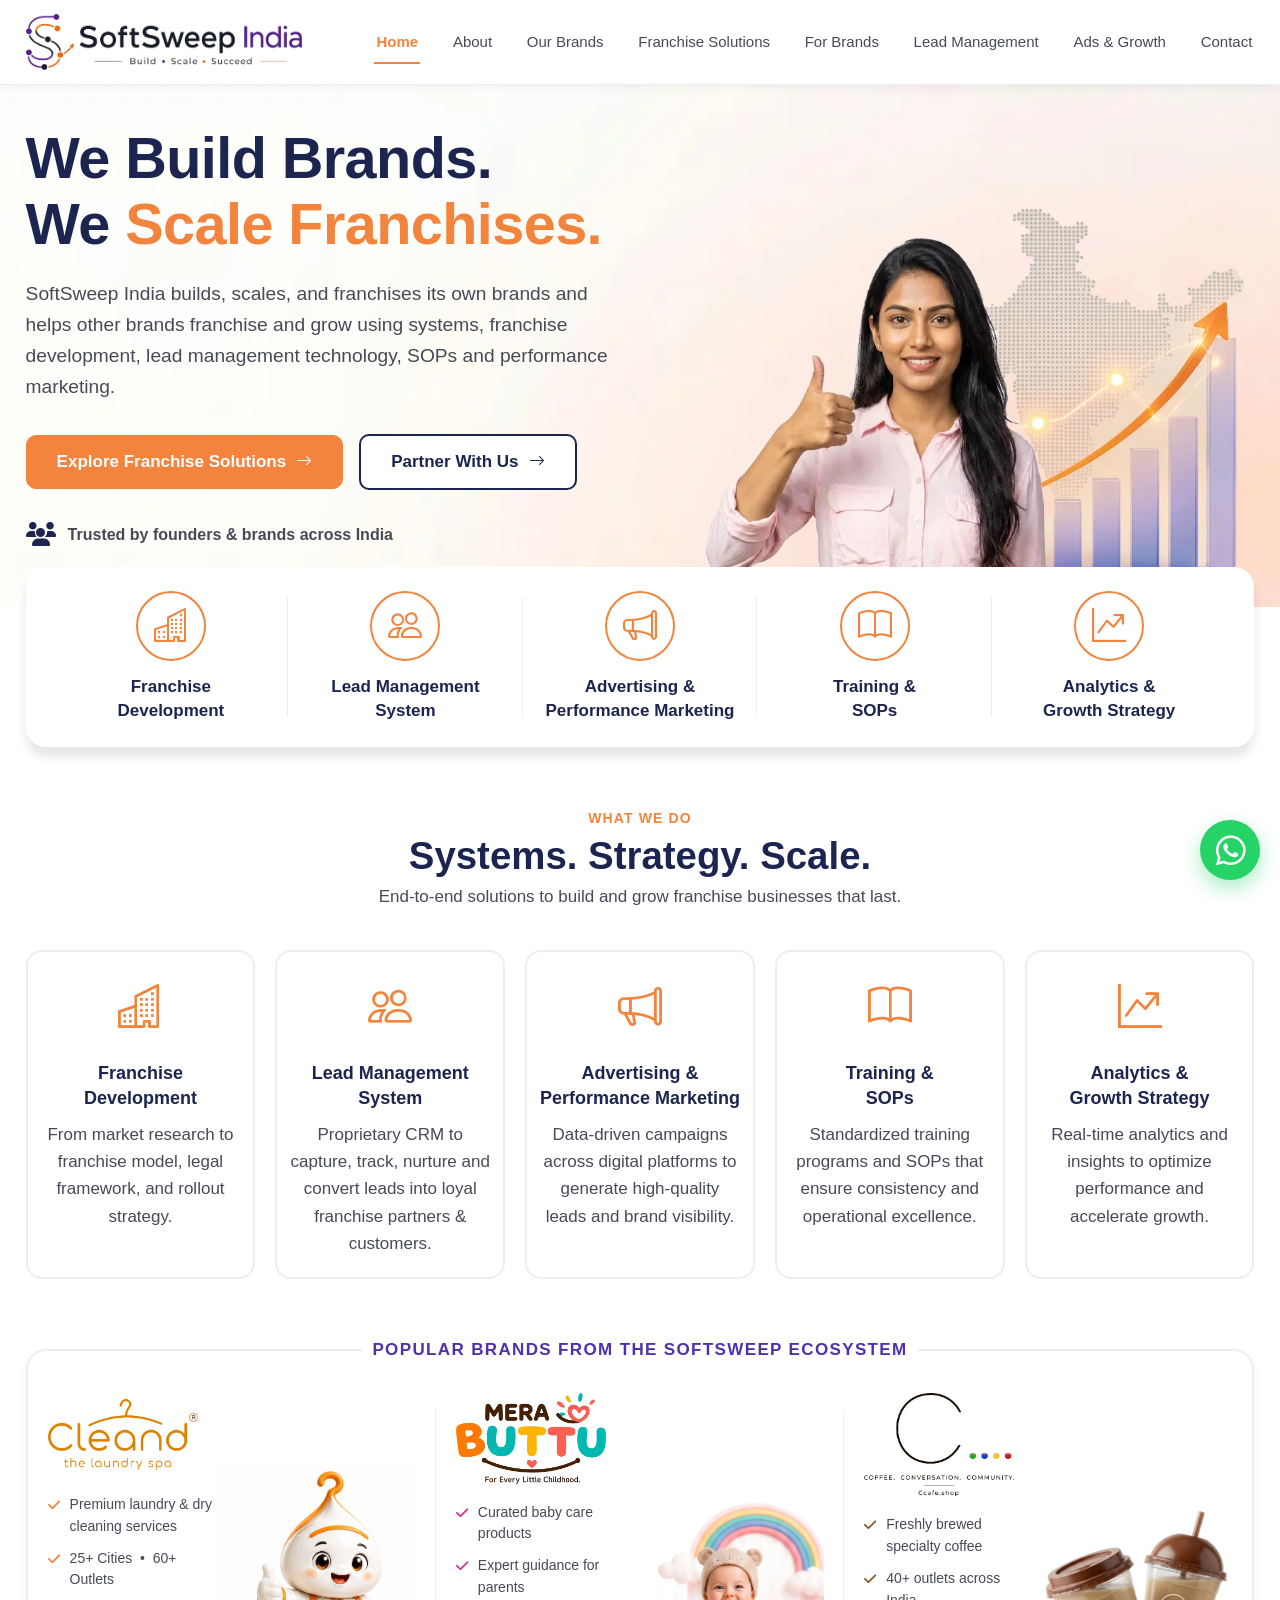
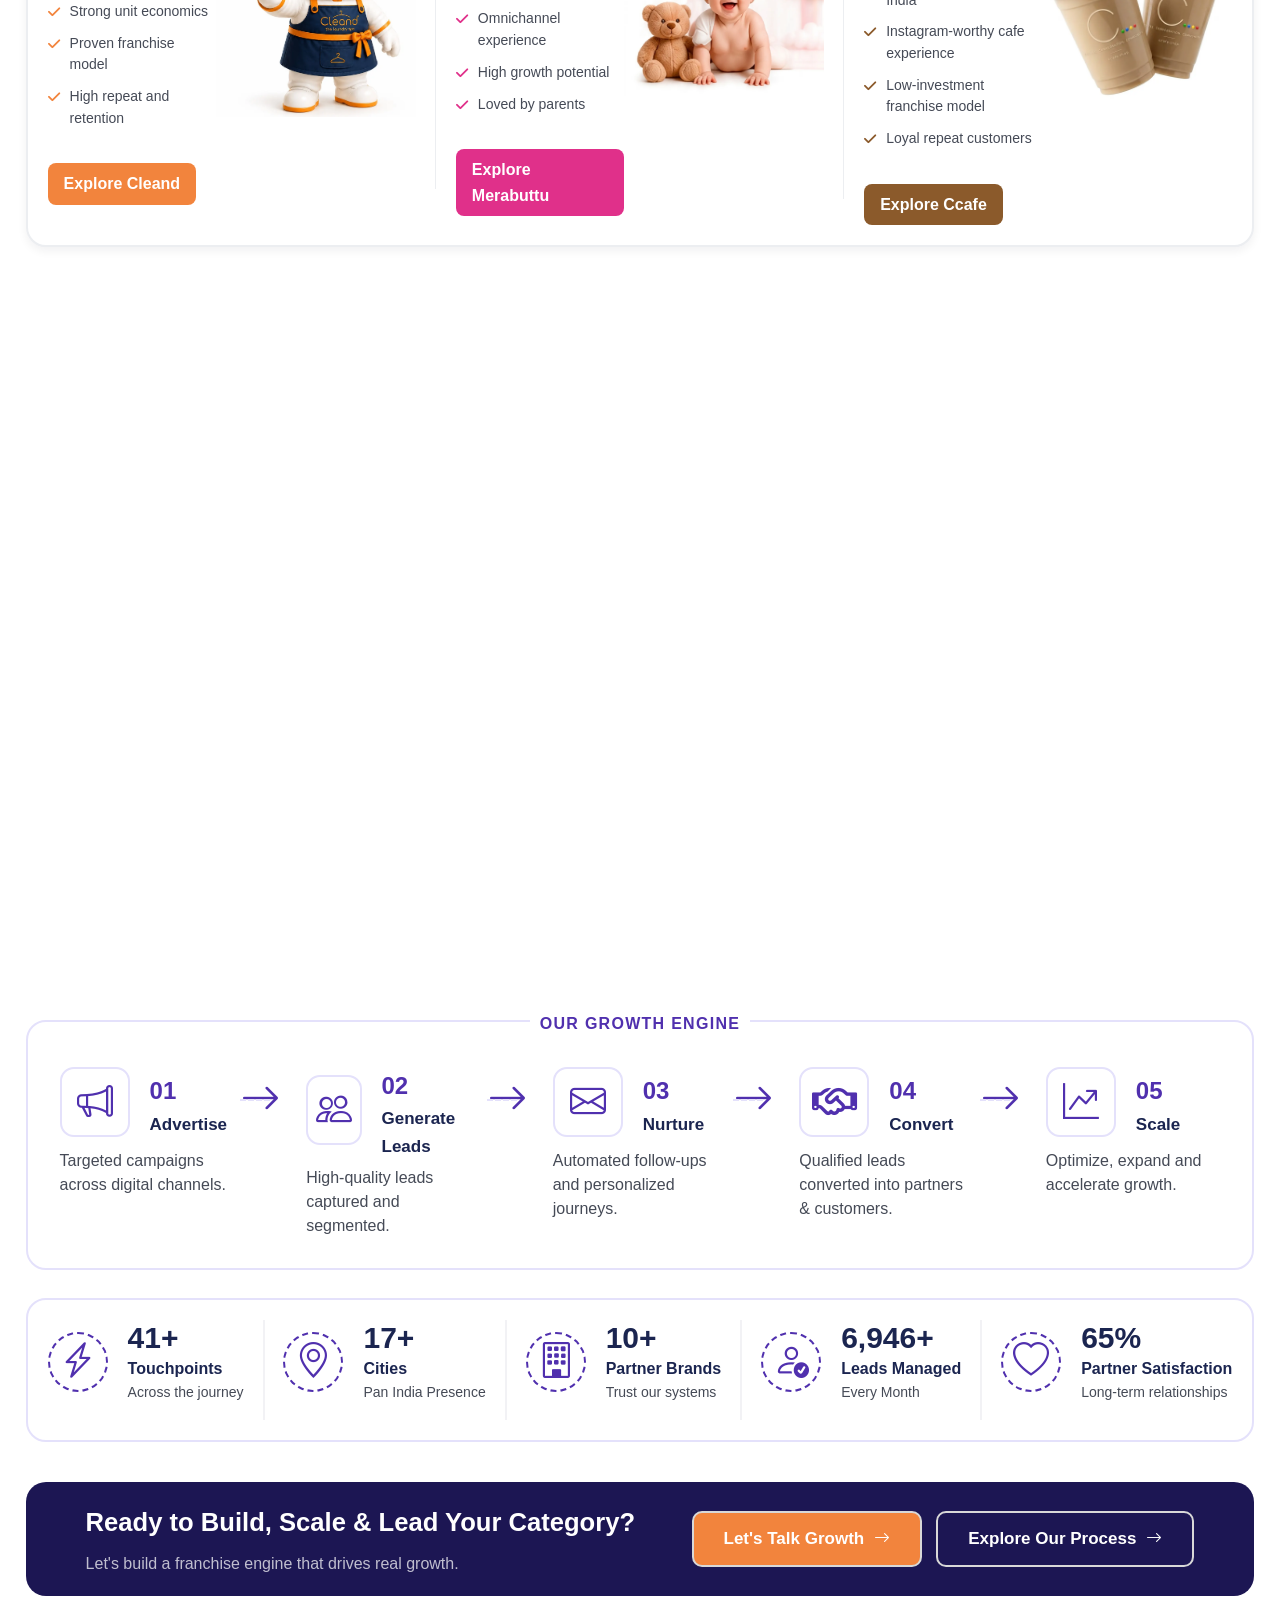
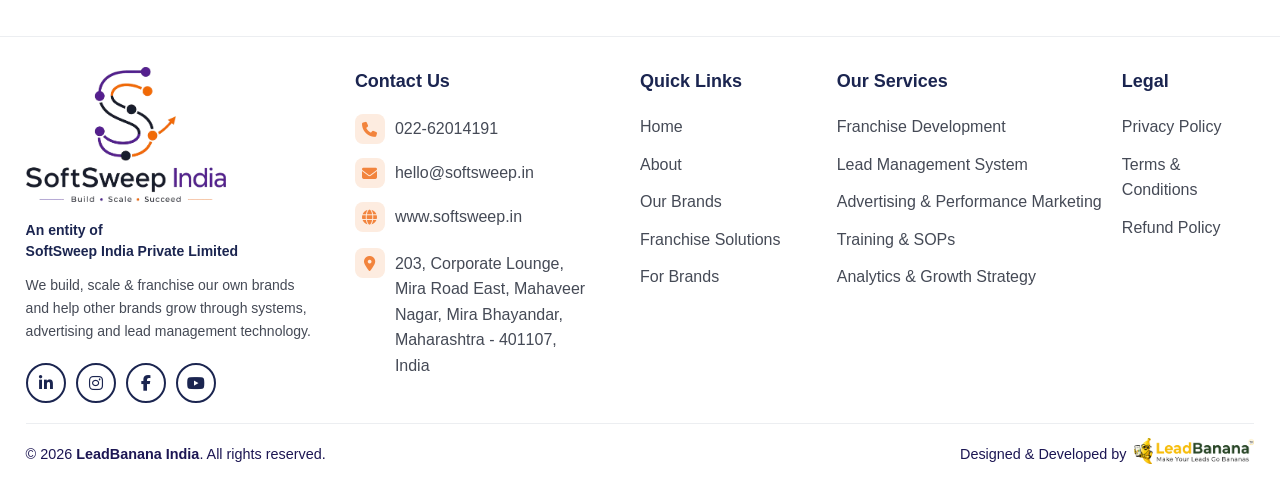
==== commit e7b93af4: "first commit" ====
--- a/index.html
+++ b/index.html
@@ -135,35 +135,35 @@
 
             <div class="wwd-grid">
 
-                <div class="wwd-card">
+                <div class="wwd-card slide-up">
                     <span class="wwd-icon"><i class="bi bi-buildings"></i></span>
                     <h3 class="wwd-title">Franchise<br>Development</h3>
                     <p class="wwd-desc">From market research to franchise model, legal framework, and rollout strategy.
                     </p>
                 </div>
 
-                <div class="wwd-card">
+                <div class="wwd-card slide-up">
                     <span class="wwd-icon"><i class="bi bi-people"></i></span>
                     <h3 class="wwd-title">Lead Management<br>System</h3>
                     <p class="wwd-desc">Proprietary CRM to capture, track, nurture and convert leads into loyal
                         franchise partners &amp; customers.</p>
                 </div>
 
-                <div class="wwd-card">
+                <div class="wwd-card slide-up">
                     <span class="wwd-icon"><i class="bi bi-megaphone"></i></span>
                     <h3 class="wwd-title">Advertising &amp;<br>Performance Marketing</h3>
                     <p class="wwd-desc">Data-driven campaigns across digital platforms to generate high-quality leads
                         and brand visibility.</p>
                 </div>
 
-                <div class="wwd-card">
+                <div class="wwd-card slide-up">
                     <span class="wwd-icon"><i class="bi bi-book"></i></span>
                     <h3 class="wwd-title">Training &amp;<br>SOPs</h3>
                     <p class="wwd-desc">Standardized training programs and SOPs that ensure consistency and operational
                         excellence.</p>
                 </div>
 
-                <div class="wwd-card">
+                <div class="wwd-card slide-up">
                     <span class="wwd-icon"><i class="bi bi-graph-up-arrow"></i></span>
                     <h3 class="wwd-title">Analytics &amp;<br>Growth Strategy</h3>
                     <p class="wwd-desc">Real-time analytics and insights to optimize performance and accelerate growth.
@@ -185,7 +185,7 @@
 
                 <div class="brands-grid">
 
-                    <div class="brand-box brand-box--cleand">
+                    <div class="brand-box brand-box--cleand slide-up">
                         <div>
                             <div class="brand-box__media">
                                 <img src="images/cleand-logo.png" alt="Cleand mascot character"
@@ -206,7 +206,7 @@
                         </div>
                     </div>
 
-                    <div class="brand-box brand-box--merabuttu">
+                    <div class="brand-box brand-box--merabuttu slide-up">
                         <div>
                             <div class="brand-box__media">
                                 <img src="images/merabuttu-logo.webp" alt="Merabuttu baby care"
@@ -227,7 +227,7 @@
                         </div>
                     </div>
 
-                    <div class="brand-box brand-box--ccafe">
+                    <div class="brand-box brand-box--ccafe slide-up">
                         <div>
                             <div class="brand-box__media">
                                 <img src="images/ccafe-logo.webp" alt="Ccafe.shop coffee and cafe experience"
@@ -295,7 +295,7 @@
                     <a href="#" class="lms-showcase__btn">See LMS in Action <i class="bi bi-arrow-right"></i></a>
                 </div>
 
-                <div class="lms-showcase__media">
+                <div class="lms-showcase__media slide-up">
                     <img src="images/crm-dashboard.webp"
                         alt="SoftSweep LMS dashboard showing leads funnel, sources, and franchise pipeline"
                         class="lms-showcase__image">
@@ -316,7 +316,7 @@
 
                 <div class="growth-steps">
 
-                    <div class="growth-step">
+                    <div class="growth-step slide-up">
                         <div class="growth-step-top">
                             <span class="growth-step__icon"><i class="bi bi-megaphone"></i></span>
                             <p class="growth-step__meta"><span class="growth-step__num">01</span><span
@@ -325,9 +325,9 @@
                         <p class="growth-step__desc">Targeted campaigns across digital channels.</p>
                     </div>
 
-                    <div class="growth-connector"><i class="bi bi-arrow-right"></i></div>
-
-                    <div class="growth-step">
+                    <div class="growth-connector slide-up"><i class="bi bi-arrow-right"></i></div>
+
+                    <div class="growth-step slide-up">
                         <div class="growth-step-top">
                             <span class="growth-step__icon"><i class="bi bi-people"></i></span>
                             <p class="growth-step__meta"><span class="growth-step__num">02</span><span
@@ -336,9 +336,9 @@
                         <p class="growth-step__desc">High-quality leads captured and segmented.</p>
                     </div>
 
-                    <div class="growth-connector"><i class="bi bi-arrow-right"></i></div>
-
-                    <div class="growth-step">
+                    <div class="growth-connector slide-up"><i class="bi bi-arrow-right"></i></div>
+
+                    <div class="growth-step slide-up">
                         <div class="growth-step-top">
                             <span class="growth-step__icon"><i class="bi bi-envelope"></i></span>
                             <p class="growth-step__meta"><span class="growth-step__num">03</span><span
@@ -347,9 +347,9 @@
                         <p class="growth-step__desc">Automated follow-ups and personalized journeys.</p>
                     </div>
 
-                    <div class="growth-connector"><i class="bi bi-arrow-right"></i></div>
-
-                    <div class="growth-step">
+                    <div class="growth-connector slide-up"><i class="bi bi-arrow-right"></i></div>
+
+                    <div class="growth-step slide-up">
                         <div class="growth-step-top">
                             <span class="growth-step__icon"><i class="fa-regular fa-handshake"></i></span>
                             <p class="growth-step__meta"><span class="growth-step__num">04</span><span
@@ -358,9 +358,9 @@
                         <p class="growth-step__desc">Qualified leads converted into partners &amp; customers.</p>
                     </div>
 
-                    <div class="growth-connector"><i class="bi bi-arrow-right"></i></div>
-
-                    <div class="growth-step">
+                    <div class="growth-connector slide-up"><i class="bi bi-arrow-right"></i></div>
+
+                    <div class="growth-step slide-up">
                         <div class="growth-step-top">
                             <span class="growth-step__icon"><i class="bi bi-graph-up-arrow"></i></span>
                             <p class="growth-step__meta"><span class="growth-step__num">05</span><span
@@ -374,7 +374,7 @@
 
             <div class="growth-stats-card slide-up">
 
-                <div class="growth-stat">
+                <div class="growth-stat slide-up">
                     <span class="growth-stat__icon"><i class="bi bi-lightning-charge"></i></span>
                     <div class="growth-stat-right">
                         <p class="growth-stat__number"><span class="stat-count" data-target="60">0</span>+</p>
@@ -383,9 +383,9 @@
                     </div>
                 </div>
 
-                <div class="growth-stats-devider"></div>
-
-                <div class="growth-stat">
+                <div class="growth-stats-devider slide-up"></div>
+
+                <div class="growth-stat slide-up">
                     <span class="growth-stat__icon"><i class="bi bi-geo-alt"></i></span>
                     <div class="growth-stat-right">
                         <p class="growth-stat__number"><span class="stat-count" data-target="25">0</span>+</p>
@@ -394,9 +394,9 @@
                     </div>
                 </div>
 
-                <div class="growth-stats-devider"></div>
-
-                <div class="growth-stat">
+                <div class="growth-stats-devider slide-up"></div>
+
+                <div class="growth-stat slide-up">
                     <span class="growth-stat__icon"><i class="bi bi-building"></i></span>
                     <div class="growth-stat-right">
                         <p class="growth-stat__number"><span class="stat-count" data-target="15">0</span>+</p>
@@ -405,9 +405,9 @@
                     </div>
                 </div>
 
-                <div class="growth-stats-devider"></div>
-
-                <div class="growth-stat">
+                <div class="growth-stats-devider slide-up"></div>
+
+                <div class="growth-stat slide-up">
                     <span class="growth-stat__icon"><i class="bi bi-person-check"></i></span>
                     <div class="growth-stat-right">
                         <p class="growth-stat__number"><span class="stat-count" data-target="10000">0</span>+</p>
@@ -416,9 +416,9 @@
                     </div>
                 </div>
 
-                <div class="growth-stats-devider"></div>
-
-                <div class="growth-stat">
+                <div class="growth-stats-devider slide-up"></div>
+
+                <div class="growth-stat slide-up">
                     <span class="growth-stat__icon"><i class="bi bi-heart"></i></span>
                     <div class="growth-stat-right">
                         <p class="growth-stat__number"><span class="stat-count" data-target="95">0</span>%</p>
@@ -462,7 +462,7 @@
     <footer class="site-footer slide-up">
         <div class="section-container footer-inner">
 
-            <div class="footer-col footer-col--brand">
+            <div class="footer-col footer-col--brand slide-up">
                 <a href="index.html" class="footer-brand">
                     <img src="images/logo-footer.webp" alt="">
                 </a>
@@ -481,7 +481,7 @@
                 </div>
             </div>
 
-            <div class="footer-col">
+            <div class="footer-col slide-up">
                 <h4 class="footer-col__title">Contact Us</h4>
                 <ul class="footer-contact-list">
                     <li>
@@ -504,7 +504,7 @@
                 </ul>
             </div>
 
-            <div class="footer-col">
+            <div class="footer-col slide-up">
                 <h4 class="footer-col__title">Quick Links</h4>
                 <ul class="footer-links">
                     <li><a href="index.html">Home</a></li>
@@ -515,7 +515,7 @@
                 </ul>
             </div>
 
-            <div class="footer-col">
+            <div class="footer-col slide-up">
                 <h4 class="footer-col__title">Our Services</h4>
                 <ul class="footer-links">
                     <li><a href="franchise-solution.html">Franchise Development</a></li>
@@ -526,7 +526,7 @@
                 </ul>
             </div>
 
-            <div class="footer-col">
+            <div class="footer-col slide-up">
                 <h4 class="footer-col__title">Legal</h4>
                 <ul class="footer-links">
                     <li><a href="privacy-policy.html">Privacy Policy</a></li>
@@ -537,7 +537,7 @@
 
         </div>
 
-        <div class="section-container">
+        <div class="section-container slide-up">
             <div class="footer-bottom">
                 <p>&copy; <span>2026</span> <a href="https://leadbanana.in" target="_blank" rel="noopener">LeadBanana
                         India</a>. All rights reserved.</p>
--- a/style.css
+++ b/style.css
@@ -4323,4 +4323,123 @@
     .journey-step {
       flex: 1 1 100%;
     }
-  }+  }
+
+
+
+
+
+
+
+
+
+
+
+
+
+
+
+
+
+
+
+
+
+
+
+  /* ============================================
+   FAQ accordion
+   ============================================ */
+.faq-section {
+  padding: 0 0 40px;
+}
+
+.faq-title {
+  margin: 0 0 32px;
+  text-align: center;
+  font-size: 1.6rem;
+  font-weight: 700;
+  color: var(--color-indigo);
+}
+
+.faq-grid {
+  display: grid;
+  grid-template-columns: 1fr 1fr;
+  gap: 0 20px;
+  align-items: start;
+}
+
+.faq-item {
+  border: 1px solid var(--color-indigo-border);
+  border-radius: 12px;
+  margin-bottom: 12px;
+  overflow: hidden;
+  background: var(--color-bg);
+  transition: border-color 0.3s ease, box-shadow 0.3s ease;
+}
+
+.faq-item.is-open {
+  border-color: var(--color-indigo);
+  box-shadow: 0 8px 20px rgba(108, 92, 231, 0.1);
+}
+
+.faq-question {
+  width: 100%;
+  display: flex;
+  align-items: center;
+  justify-content: space-between;
+  gap: 16px;
+  padding: 16px 20px;
+  background: none;
+  border: none;
+  cursor: pointer;
+  text-align: left;
+  font-family: inherit;
+  font-size: 17px;
+  font-weight: 600;
+  color: var(--color-text);
+}
+
+.faq-item.is-open .faq-question {
+  color: var(--color-heading);
+}
+
+.faq-chevron {
+  flex-shrink: 0;
+  color: var(--color-indigo);
+  font-size: 16px;
+  transition: transform 0.3s ease;
+}
+
+.faq-item.is-open .faq-chevron {
+  transform: rotate(180deg);
+}
+
+.faq-answer {
+  display: grid;
+  grid-template-rows: 0fr;
+  transition: grid-template-rows 0.35s ease;
+}
+
+.faq-item.is-open .faq-answer {
+  grid-template-rows: 1fr;
+}
+
+.faq-answer__inner {
+  overflow: hidden;
+  min-height: 0;
+}
+
+.faq-answer__inner p {
+  margin: 0;
+  padding: 0 20px 18px;
+  font-size: 15px;
+  line-height: 1.6;
+  color: var(--color-text-muted);
+}
+
+@media (max-width: 800px) {
+  .faq-grid {
+    grid-template-columns: 1fr;
+  }
+}
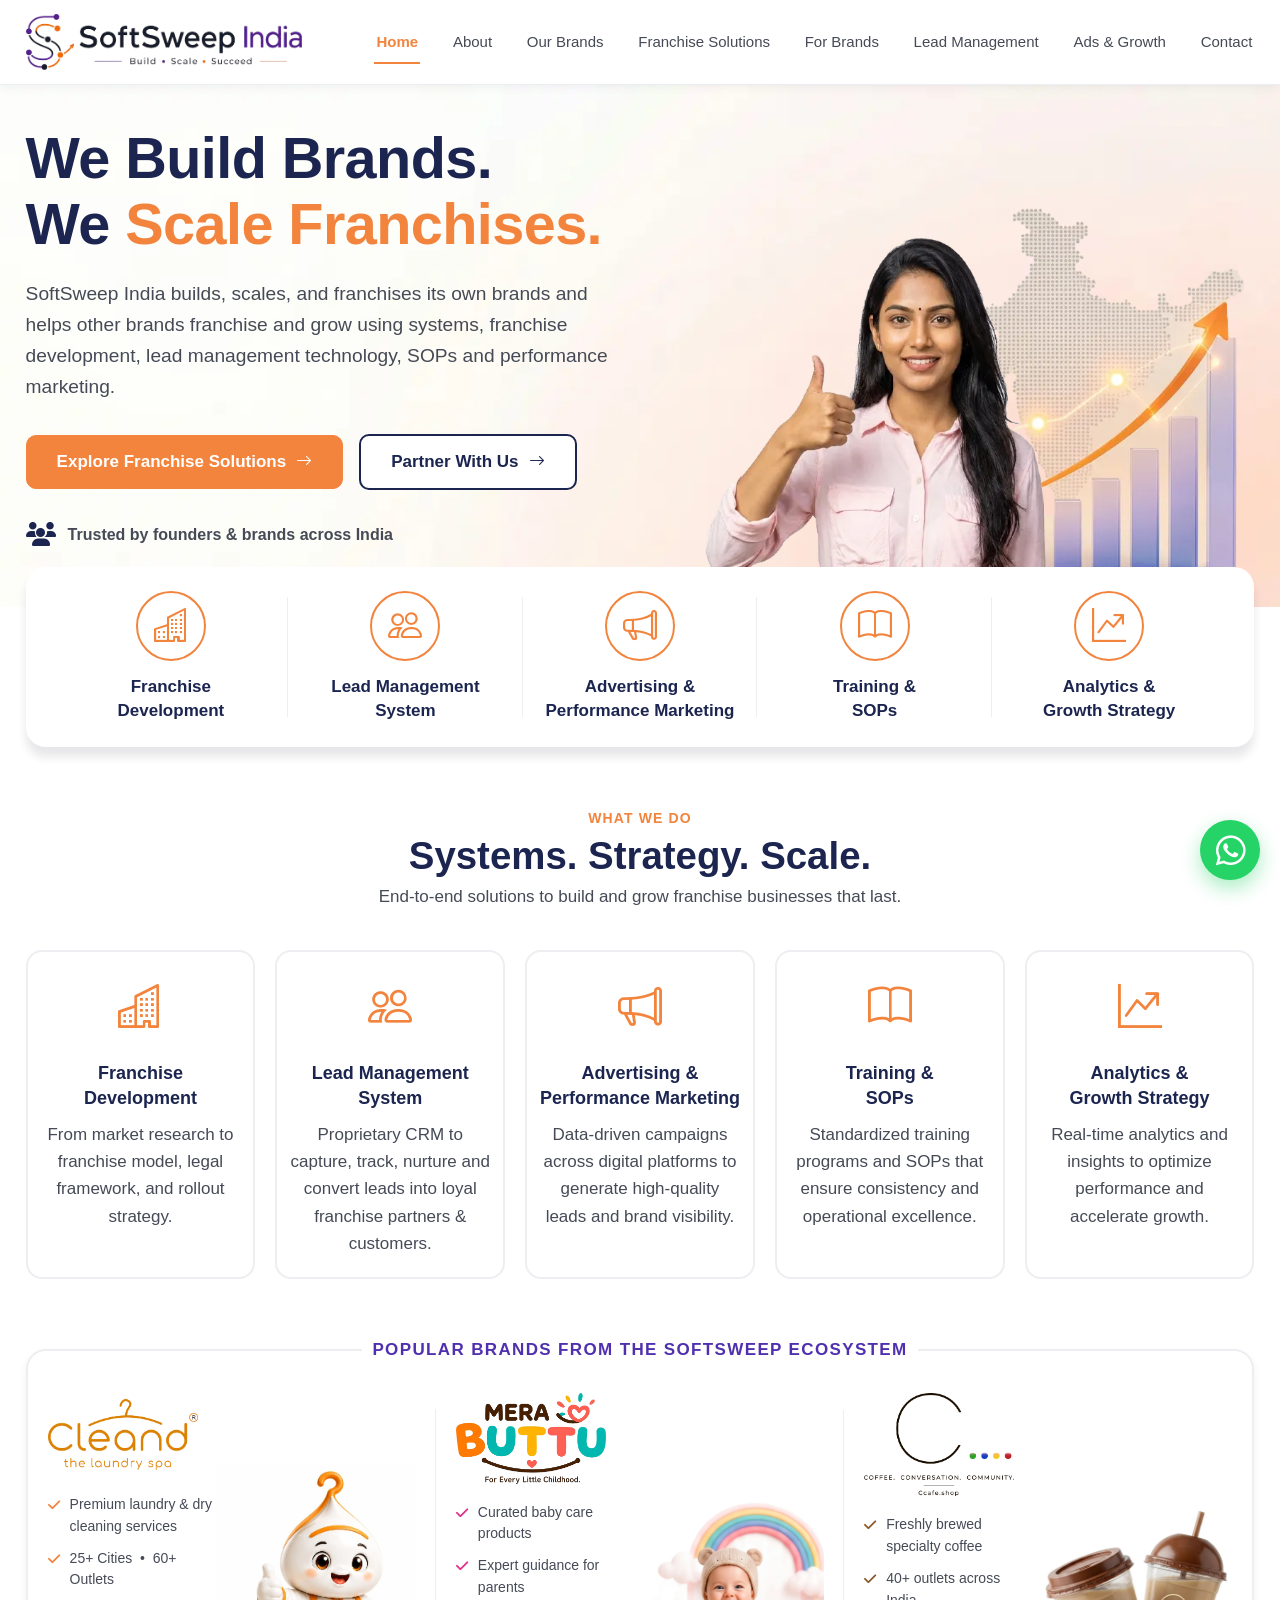
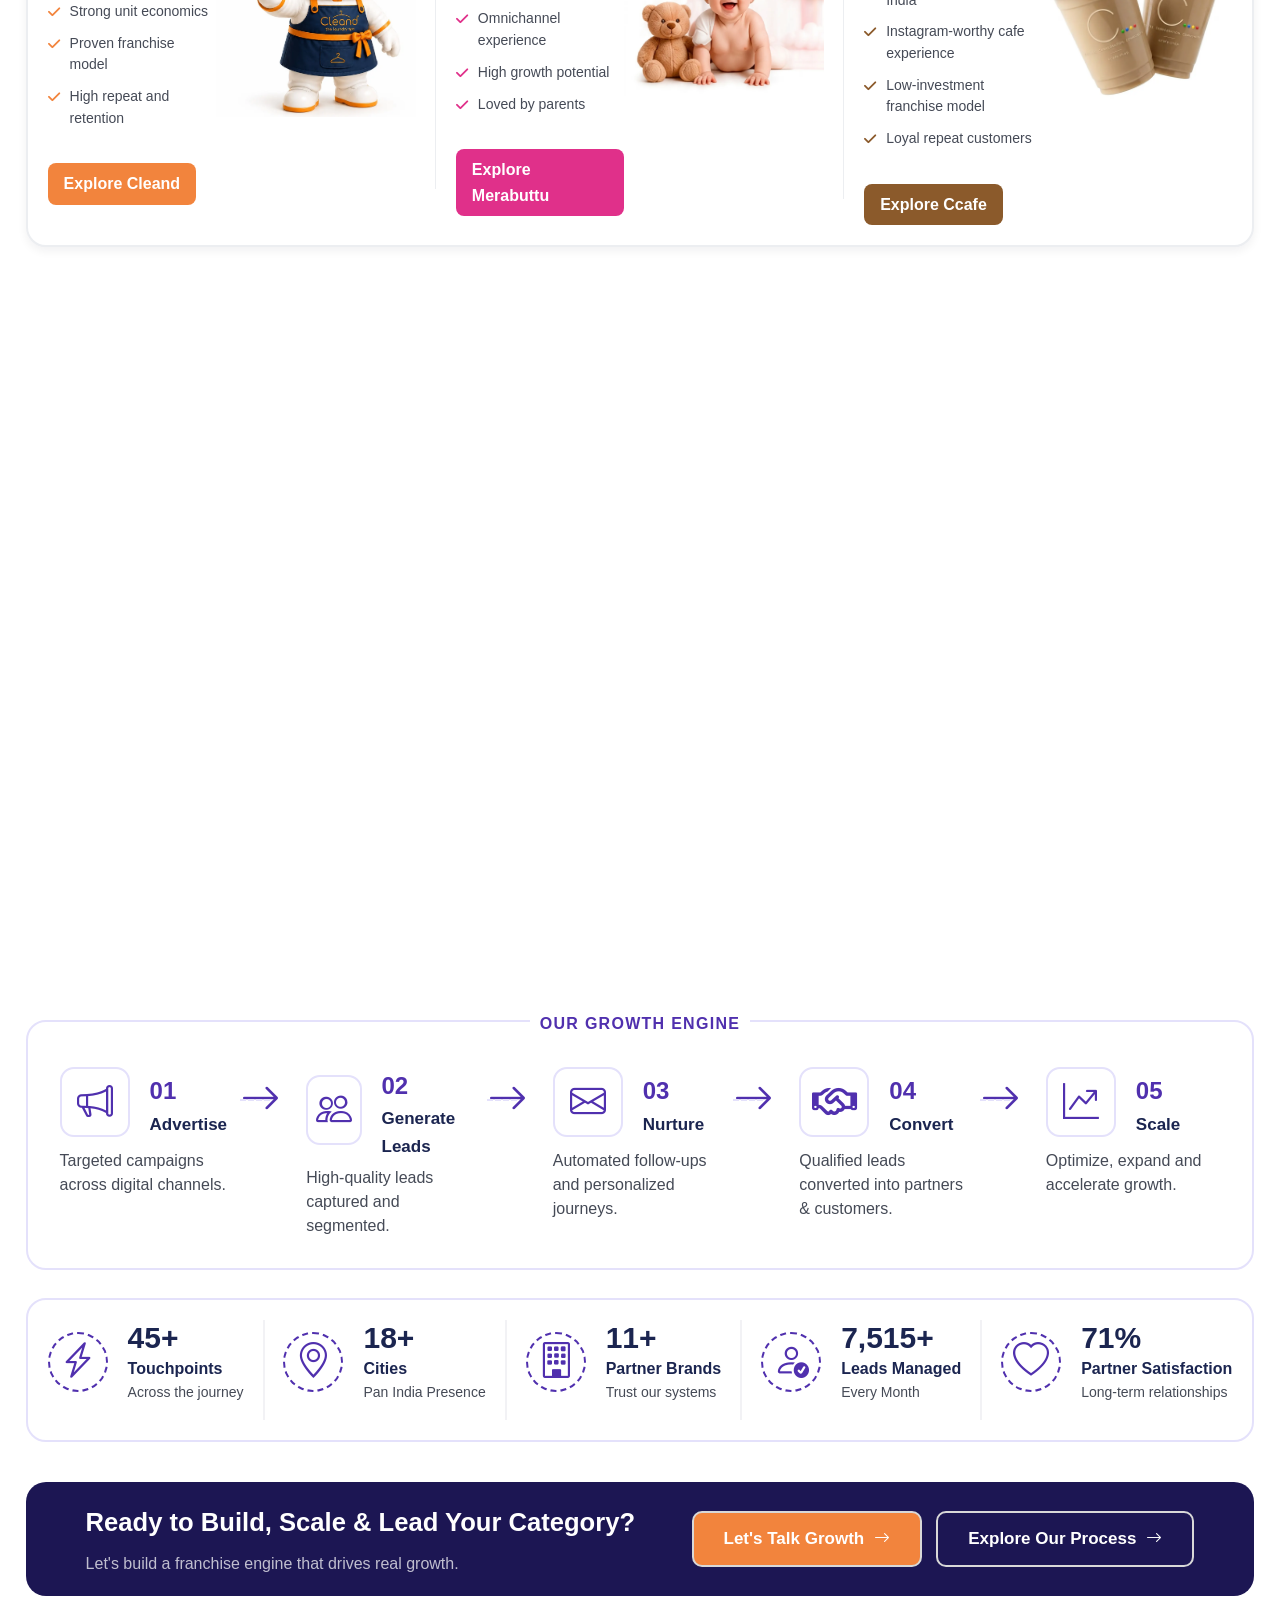
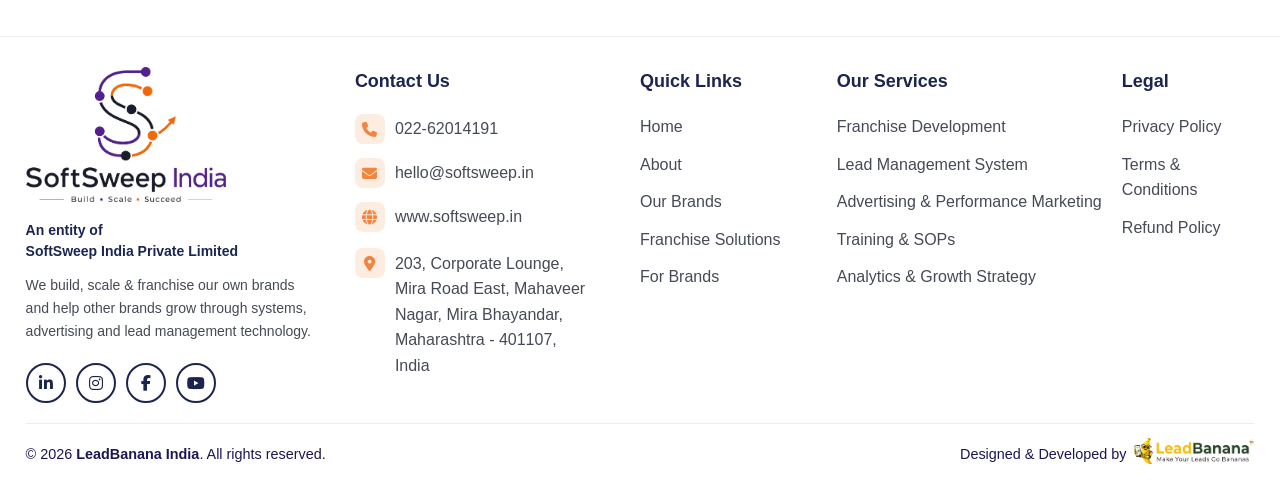
==== commit e1305104: "first commit" ====
--- a/index.html
+++ b/index.html
@@ -66,11 +66,11 @@
                 </p>
 
                 <div class="hero__actions">
-                    <a href="#franchise" class="btn btn--primary">
+                    <a href="franchise-solution.html" class="btn btn--primary">
                         Explore Franchise Solutions
                         <i class="bi bi-arrow-right" aria-hidden="true"></i>
                     </a>
-                    <a href="#contact" class="btn btn--outline">
+                    <a href="contact.html#contact-form" class="btn btn--outline">
                         Partner With Us
                         <i class="bi bi-arrow-right" aria-hidden="true"></i>
                     </a>
@@ -188,7 +188,7 @@
                     <div class="brand-box brand-box--cleand slide-up">
                         <div>
                             <div class="brand-box__media">
-                                <img src="images/cleand-logo.png" alt="Cleand mascot character"
+                                <img src="images/cleand-logo.webp" alt="Cleand mascot character"
                                     class="brand-box__image">
                             </div>
                             <ul class="brand-box__checklist">
@@ -198,7 +198,7 @@
                                 <li><i class="fa-solid fa-check"></i> Proven franchise model</li>
                                 <li><i class="fa-solid fa-check"></i> High repeat and retention</li>
                             </ul>
-                            <a href="#" class="brand-box__btn">Explore Cleand</a>
+                            <a href="https://cleand.in/" target="_blank" class="brand-box__btn">Explore Cleand</a>
                         </div>
                         <div>
                             <img src="images/cleaned-detail-img.webp" alt="Cleand — The Laundry Spa"
@@ -219,7 +219,7 @@
                                 <li><i class="fa-solid fa-check"></i> High growth potential</li>
                                 <li><i class="fa-solid fa-check"></i> Loved by parents</li>
                             </ul>
-                            <a href="#" class="brand-box__btn">Explore Merabuttu</a>
+                            <a href="https://merabuttu.com/" target="_blank" class="brand-box__btn">Explore Merabuttu</a>
                         </div>
                         <div>
                             <img src="images/merabuttu-detail-img.webp" alt="MERABUTTU.in — The Baby Care Store"
@@ -240,7 +240,7 @@
                                 <li><i class="fa-solid fa-check"></i> Low-investment franchise model</li>
                                 <li><i class="fa-solid fa-check"></i> Loyal repeat customers</li>
                             </ul>
-                            <a href="#" class="brand-box__btn">Explore Ccafe</a>
+                            <a href="https://ccafe.shop/" target="_blank" class="brand-box__btn">Explore Ccafe</a>
                         </div>
                         <div>
                             <img src="images/ccafe-detail-img.webp" alt="Ccafe.shop — Coffee & Conversations"
@@ -292,7 +292,7 @@
                         </li>
                     </ul>
 
-                    <a href="#" class="lms-showcase__btn">See LMS in Action <i class="bi bi-arrow-right"></i></a>
+                    <a href="lead-management.html" class="lms-showcase__btn">See LMS in Action <i class="bi bi-arrow-right"></i></a>
                 </div>
 
                 <div class="lms-showcase__media slide-up">
@@ -443,11 +443,11 @@
                 </div>
 
                 <div class="hero__actions cta-banner__actions">
-                    <a href="#franchise" class="btn btn--primary">
+                    <a href="ads-growth.html" class="btn btn--primary">
                         Let's Talk Growth
                         <i class="bi bi-arrow-right" aria-hidden="true"></i>
                     </a>
-                    <a href="#contact" class="btn btn--outline">
+                    <a href="contact.html" class="btn btn--outline">
                         Explore Our Process
                         <i class="bi bi-arrow-right" aria-hidden="true"></i>
                     </a>
@@ -486,7 +486,7 @@
                 <ul class="footer-contact-list">
                     <li>
                         <span class="footer-contact-icon"><i class="fa-solid fa-phone"></i></span>
-                        <a href="tel:02262014191">022-62014191</a>
+                        <a href="tel:+912262014191">022-62014191</a>
                     </li>
                     <li>
                         <span class="footer-contact-icon"><i class="fa-solid fa-envelope"></i></span>
@@ -494,7 +494,7 @@
                     </li>
                     <li>
                         <span class="footer-contact-icon"><i class="fa-solid fa-globe"></i></span>
-                        <a href="https://www.softsweep.in" target="_blank" rel="noopener">www.softsweep.in</a>
+                        <a href="https://softsweep.in/" target="_blank" rel="noopener">www.softsweep.in</a>
                     </li>
                     <li class="footer-contact-list__address">
                         <span class="footer-contact-icon"><i class="fa-solid fa-location-dot"></i></span>
@@ -521,8 +521,8 @@
                     <li><a href="franchise-solution.html">Franchise Development</a></li>
                     <li><a href="lead-management.html">Lead Management System</a></li>
                     <li><a href="ads-growth.html">Advertising &amp; Performance Marketing</a></li>
-                    <li><a href="#">Training &amp; SOPs</a></li>
-                    <li><a href="#">Analytics &amp; Growth Strategy</a></li>
+                    <li><a href="for-brands.html">Training &amp; SOPs</a></li>
+                    <li><a href="ads-growth.html">Analytics &amp; Growth Strategy</a></li>
                 </ul>
             </div>
 
@@ -543,7 +543,7 @@
                         India</a>. All rights reserved.</p>
                 <p class="designed-by">Designed &amp; Developed by <a class="lead-logo" href="https://leadbanana.in"
                         target="_blank" rel="noopener">
-                        <img src="images/leadbanana-logo.png" alt="">
+                        <img src="images/leadbanana-logo.webp" alt="">
                     </a></p>
             </div>
         </div>
@@ -600,7 +600,7 @@
 
             <div class="bot-footer">
                 <span>Powered by</span>
-                <img src="images/leadbanana-logo.png" alt="">
+                <img src="images/leadbanana-logo.webp" alt="">
             </div>
 
         </div>
@@ -761,13 +761,13 @@
             options.forEach(button => {
                 button.addEventListener("click", () => {
                     const msg = button.getAttribute("data-message");
-                    window.open(`https://wa.me/02262014191?text=${encodeURIComponent(msg)}`, "_blank");
+                    window.open(`https://wa.me/+912262014191?text=${encodeURIComponent(msg)}`, "_blank");
                 });
             });
 
             send.addEventListener("click", () => {
                 const text = input.value.trim() || "Hello!";
-                window.open(`https://wa.me/02262014191?text=${encodeURIComponent(text)}`, "_blank");
+                window.open(`https://wa.me/+912262014191?text=${encodeURIComponent(text)}`, "_blank");
             });
 
             // Close when clicking anywhere outside the widget
--- a/style.css
+++ b/style.css
@@ -42,9 +42,12 @@
 }
 
 
-/* #uselatter {
+#contact-form {
   scroll-margin-top: 100px;
-} */
+}
+#consultForm {
+  scroll-margin-top: 300px;
+}
 
 
 
@@ -4102,9 +4105,6 @@
 
 
 
-
-
-
   /*  */
 
   .economics-journey-section .cards-wrap {
@@ -4324,17 +4324,6 @@
       flex: 1 1 100%;
     }
   }
-
-
-
-
-
-
-
-
-
-
-
 
 
 
@@ -4442,4 +4431,3174 @@
   .faq-grid {
     grid-template-columns: 1fr;
   }
+}
+
+
+
+
+
+
+
+
+
+
+
+
+
+
+
+
+
+
+
+
+
+
+
+
+
+
+
+
+/* for brands page */
+
+/* hero */
+
+.for-brands-hero {
+  background-image: url('images/for-brand-hero.webp');
+}
+
+.for-brands-hero .hero__heading {
+  font-size: 3.1rem;
+}
+
+
+
+
+/* feature */
+.for-brand-features-card {
+  display: grid;
+  grid-template-columns: 1fr 1fr 1fr 1fr 1fr 1fr 1fr 1fr 1fr;
+  background: var(--color-bg);
+  border-radius: 20px;
+  box-shadow: 0 10px 10px rgba(20, 20, 40, 0.1);
+  padding: 24px 28px;
+}
+
+@media (max-width: 1100px) {
+  .for-brand-features-card {
+    grid-template-columns: 1fr 1fr 1fr 1fr 1fr;
+    row-gap: 20px;
+    padding: 20px;
+  }
+}
+@media (max-width: 800px) {
+  .for-brand-features-card {
+    grid-template-columns: 1fr 1fr 1fr;
+  }
+  .for-brand-features-card .feature-item {
+    gap: 6px;
+  }
+}
+@media (max-width: 440px) {
+  .for-brand-features-card {
+    grid-template-columns: 1fr 1fr;
+  }
+}
+
+
+
+
+
+
+/*  */
+
+.for-brand-section-head {
+  max-width: 100%;
+}
+.for-brand-section-head h2 {
+  font-size: 1.7rem;
+}
+
+
+
+
+
+
+
+
+
+
+
+
+/* ============================================
+   Brand Transformation Process (8-step timeline)
+   ============================================ */
+.transformation-process {
+  padding: 0 0 40px;
+}
+
+.tp-head {
+  text-align: center;
+  margin-bottom: 40px;
+}
+
+.tp-eyebrow {
+  margin: 0 0 8px;
+  font-size: 14px;
+  font-weight: 700;
+  letter-spacing: 0.07em;
+  text-transform: uppercase;
+  color: var(--color-accent);
+}
+
+.tp-title {
+  margin: 0;
+  font-size: 1.6rem;
+  font-weight: 700;
+  color: var(--color-heading);
+}
+
+.tp-steps {
+  display: flex;
+  align-items: flex-start;
+  justify-content: space-between;
+}
+
+.tp-step {
+  flex: 1;
+  min-width: 0;
+  text-align: center;
+  padding: 0 6px;
+}
+
+.tp-icon {
+  position: relative;
+  display: inline-flex;
+  align-items: center;
+  justify-content: center;
+  width: 70px;
+  height: 70px;
+  border-radius: 50%;
+  border: 1.5px solid var(--color-indigo-border);
+  background: var(--color-bg);
+  color: var(--color-indigo);
+  font-size: 34px;
+  margin-bottom: 12px;
+}
+
+.tp-icon--accent {
+  border-color: var(--color-accent);
+  color: var(--color-accent);
+}
+
+.tp-num {
+  margin: 0 0 4px;
+  font-size: 18px;
+  font-weight: 700;
+  color: var(--color-heading);
+}
+
+.tp-label {
+  margin: 0;
+  font-size: 15px;
+  line-height: 1.4;
+  color: var(--color-text-muted);
+}
+
+.tp-connector {
+  flex: 0 0 auto;
+  width: 28px;
+  height: 56px;
+  position: relative;
+}
+
+.tp-connector::before {
+  content: "";
+  position: absolute;
+  left: 0;
+  right: 0;
+  top: 50%;
+  border-top: 2px dashed var(--color-indigo-border);
+}
+
+/* -------- Responsive -------- */
+@media (max-width: 1200px) {
+  .tp-steps {
+    flex-wrap: wrap;
+    row-gap: 32px;
+  }
+
+  .tp-step {
+    flex: 1 1 22%;
+  }
+
+  .tp-connector {
+    display: none;
+  }
+}
+
+@media (max-width: 700px) {
+  .tp-step {
+    flex: 1 1 33%;
+  }
+}
+
+@media (max-width: 500px) {
+  .tp-step {
+    flex: 1 1 50%;
+  }
+}
+@media (max-width: 440px) {
+  .tp-step {
+    flex: 1 1 100%;
+  }
+}
+
+
+
+
+
+
+
+
+
+
+
+/* ============================================
+   Network Growth (Local Brand to Multi-City)
+   ============================================ */
+.network-growth {
+  padding: 0 0 40px;
+}
+
+.ng-grid {
+  display: grid;
+  grid-template-columns: 0.9fr 2fr;
+  gap: 30px;
+  align-items: center;
+  border: 2px solid var(--color-border);
+  border-radius: 20px;
+  padding: 20px;
+}
+
+.ng-eyebrow {
+  margin: 0 0 10px;
+  font-size: 14px;
+  font-weight: 700;
+  letter-spacing: 0.06em;
+  text-transform: uppercase;
+  color: var(--color-accent);
+}
+
+.ng-title {
+  margin: 0 0 20px;
+  font-size: 1.7rem;
+  font-weight: 700;
+  line-height: 1.25;
+  color: var(--color-heading);
+}
+
+.ng-list {
+  list-style: none;
+  margin: 0 0 28px;
+  padding: 0;
+  display: flex;
+  flex-direction: column;
+  gap: 12px;
+}
+
+.ng-list li {
+  display: flex;
+  align-items: center;
+  gap: 10px;
+  font-size: 15px;
+  color: var(--color-text-muted);
+}
+
+.ng-list i {
+  color: var(--color-accent);
+  font-size: 15px;
+}
+
+.ng-stages {
+  display: flex;
+  align-items: stretch;
+  gap: 8px;
+}
+
+.ng-stage {
+  flex: 1;
+  min-width: 0;
+  border: 2px solid var(--color-border);
+  border-radius: 16px;
+  padding: 20px 20px;
+  text-align: center;
+}
+
+.ng-stage__title {
+  margin: 0 0 16px;
+  font-size: 15px;
+  font-weight: 700;
+  color: var(--color-heading);
+}
+
+.ng-stage__media {
+  margin: 0 0 16px;
+}
+
+.ng-stage__image {
+  width: 100%;
+  max-width: 160px;
+  height: auto;
+  display: block;
+  margin: 0 auto;
+}
+
+.ng-stage__stats {
+  margin: 0;
+  font-size: 15px;
+  font-weight: 700;
+  line-height: 1.5;
+  color: var(--color-heading);
+}
+
+.ng-connector {
+  flex-shrink: 0;
+  width: 32px;
+  display: flex;
+  align-items: center;
+  justify-content: center;
+  color: #9aa0ab;
+  font-size: 20px;
+}
+
+/* -------- Responsive -------- */
+@media (max-width: 1100px) {
+  .ng-grid {
+    grid-template-columns: 1fr;
+  }
+}
+
+@media (max-width: 760px) {
+  .ng-btn {
+    width: 100%;
+    max-width: 240px;
+  }
+  .ng-stages {
+    flex-direction: column;
+    gap: 20px;
+  }
+
+  .ng-connector {
+    display: none;
+  }
+
+  .ng-stage__image {
+    max-width: 200px;
+  }
+}
+
+
+
+
+
+
+
+
+
+
+/*  */
+
+
+.for-brand-beyond-brands .lms-showcase__eyebrow {
+  color: var(--color-accent);
+}
+.for-brand-beyond-brands .lms-showcase__list i {
+  color: var(--color-accent);
+}
+
+
+
+
+
+
+
+
+
+
+/* ============================================
+   Who Should Work With SoftSweep + Consultation form
+   ============================================ */
+.who-work-consult {
+  padding: 0 0 40px;
+}
+
+.wwc-grid {
+  display: grid;
+  grid-template-columns: 1fr 1fr;
+  gap: 20px;
+  align-items: stretch;
+}
+
+.wwc-card,
+.wwc-form-card {
+  border: 2px solid var(--color-border);
+  border-radius: 20px;
+  padding: 20px 26px;
+  background: var(--color-bg);
+  box-shadow: 0 8px 24px var(--color-shadow);
+}
+
+/* -------- Who should work with -------- */
+.wwc-eyebrow {
+  margin: 0 0 24px;
+  font-size: 16px;
+  font-weight: 700;
+  letter-spacing: 0.04em;
+  text-transform: uppercase;
+  color: var(--color-indigo);
+}
+
+.wwc-list {
+  display: grid;
+  grid-template-columns: 1fr 1fr;
+  gap: 24px 20px;
+}
+
+.wwc-item {
+  display: flex;
+  align-items: flex-start;
+  gap: 12px;
+}
+
+.wwc-icon {
+  flex-shrink: 0;
+  width: 60px;
+  height: 60px;
+  border-radius: 50%;
+  border: 1.5px solid var(--color-indigo);
+  color: var(--color-indigo);
+  display: flex;
+  align-items: center;
+  justify-content: center;
+  font-size: 30px;
+}
+
+.wwc-text {
+  display: flex;
+  flex-direction: column;
+  gap: 4px;
+}
+
+.wwc-text strong {
+  font-size: 17px;
+  font-weight: 700;
+  line-height: 1.4;
+  color: var(--color-heading);
+}
+
+.wwc-text span {
+  font-size: 15px;
+  line-height: 1.5;
+  color: var(--color-text-muted);
+}
+
+/* -------- Consultation form -------- */
+.wwc-form-eyebrow {
+  margin: 0 0 4px;
+  font-size: 14px;
+  font-weight: 700;
+  letter-spacing: 0.06em;
+  text-transform: uppercase;
+  color: var(--color-accent);
+}
+
+.wwc-form-title {
+  margin: 0 0 10px;
+  font-size: 1.4rem;
+  font-weight: 700;
+  color: var(--color-heading);
+}
+
+.wwc-form {
+  display: flex;
+  flex-direction: column;
+  gap: 14px;
+}
+
+.wwc-form-row {
+  display: grid;
+  grid-template-columns: 1fr 1fr;
+  gap: 10px;
+}
+
+.wwc-form input,
+.wwc-form textarea {
+  width: 100%;
+  border: 1px solid var(--color-border);
+  border-radius: 10px;
+  padding: 10px 14px;
+  font-size: 14px;
+  font-family: inherit;
+  color: var(--color-text);
+  background: var(--color-bg);
+  transition: border-color 0.3s ease;
+}
+
+.wwc-form input::placeholder,
+.wwc-form textarea::placeholder {
+  color: #9aa0ab;
+}
+
+.wwc-form input:focus,
+.wwc-form textarea:focus {
+  outline: none;
+  border-color: var(--color-indigo);
+}
+
+.wwc-form textarea {
+  resize: vertical;
+  max-height: 50px;
+}
+
+.wwc-form-submit {
+  width: 100%;
+  justify-content: center;
+  margin-top: 4px;
+}
+
+.wwc-form-note {
+  display: flex;
+  align-items: center;
+  justify-content: center;
+  gap: 6px;
+  margin: 0px 0 0;
+  font-size: 14px;
+  color: var(--color-text-muted);
+}
+
+.wwc-form-note i {
+  font-size: 14px;
+}
+
+.wwc-form-success {
+  margin-top: 14px;
+  padding: 12px 16px;
+  border-radius: 10px;
+  background: var(--color-accent-soft);
+  color: var(--color-accent);
+  font-size: 16px;
+  font-weight: 600;
+  text-align: center;
+}
+
+/* -------- Responsive -------- */
+@media (max-width: 1024px) {
+  .wwc-grid {
+    grid-template-columns: 1fr;
+  }
+}
+
+@media (max-width: 600px) {
+  .wwc-list {
+    grid-template-columns: 1fr;
+  }
+  
+  .wwc-form-row {
+    grid-template-columns: 1fr;
+  }
+}
+
+@media (max-width: 400px) {
+  .wwc-form-submit {
+    width: 100%;
+    max-width: 210px;
+    word-wrap: break-word;
+    font-size: 14px;
+    font-weight: 600;
+  }
+  .wwc-form-submit i {
+    display: none;
+  }
+}
+
+
+
+
+
+
+
+
+
+
+
+
+
+
+
+
+
+
+
+
+
+
+
+
+
+
+
+/* lead management page */
+
+.lead-hero .hero__media {
+  flex: 1 1 620px;
+}
+.lead-hero .hero__character {
+    max-width: 700px;
+    border: 2px solid var(--color-border);
+    border-radius: 20px;
+}
+.lead-hero .hero__inner {
+    align-items: center;
+    gap: 20px;
+}
+
+@media (max-width: 1030px) {
+  .lead-hero .hero__media {
+    flex: 1 1 auto;
+  }
+  .lead-hero .hero__content {
+    padding-bottom: 0px;
+  }
+}
+
+
+
+
+@media (max-width: 800px) {
+    .lead-features-strip  .features-card {
+        grid-template-columns: 1fr 1fr;
+    }
+}
+@media (max-width: 400px) {
+    .lead-features-strip  .features-card {
+        grid-template-columns: 1fr;
+    }
+}
+
+
+
+
+
+
+/* ============================================
+   Our LMS Process (6-step timeline)
+   ============================================ */
+.lms-process {
+  padding: 0 0 40px;
+}
+
+.lp-head {
+  text-align: center;
+  margin-bottom: 30px;
+}
+
+.lp-eyebrow {
+  margin: 0 0 4px;
+  font-size: 14px;
+  font-weight: 700;
+  letter-spacing: 0.07em;
+  text-transform: uppercase;
+  color: var(--color-accent);
+}
+
+.lp-title {
+  margin: 0;
+  font-size: 1.6rem;
+  line-height: 1.4;
+  font-weight: 700;
+  color: var(--color-heading);
+}
+
+.lp-steps {
+  display: flex;
+  position: relative;
+  justify-content: space-between;
+}
+
+.lp-steps::before {
+  content: "";
+  position: absolute;
+  top: 22px;
+  left: 0;
+  right: 0;
+  border-top: 2px dashed var(--color-accent);
+  z-index: 0;
+}
+
+.lp-step {
+  position: relative;
+  z-index: 1;
+  flex: 1;
+  min-width: 0;
+  text-align: center;
+  padding: 0 8px;
+}
+
+.lp-num {
+  position: relative;
+  z-index: 2;
+  display: inline-flex;
+  align-items: center;
+  justify-content: center;
+  width: 50px;
+  height: 50px;
+  border-radius: 50%;
+  border: 2px solid var(--color-border);
+  background: var(--color-bg);
+  color: var(--color-indigo);
+  font-size: 24px;
+  font-weight: 700;
+  margin-bottom: 16px;
+}
+
+.lp-label {
+  margin: 0 0 6px;
+  display: flex;
+  align-items: center;
+  justify-content: center;
+  gap: 6px;
+  font-size: 18px;
+  font-weight: 600;
+  color: var(--color-heading);
+}
+
+.lp-label i {
+  color: var(--color-indigo);
+  font-size: 20px;
+}
+
+.lp-desc {
+  margin: 0 auto;
+  max-width: 130px;
+  font-size: 15px;
+  line-height: 1.5;
+  color: var(--color-text-muted);
+}
+
+/* -------- Responsive -------- */
+@media (max-width: 900px) {
+  .lp-steps {
+    flex-wrap: wrap;
+    row-gap: 32px;
+  }
+
+  .lp-steps::before {
+    display: none;
+  }
+
+  .lp-step {
+    flex: 1 1 33.333%;
+  }
+}
+
+@media (max-width: 560px) {
+  .lp-step {
+    flex: 1 1 50%;
+  }
+}
+
+@media (max-width: 440px) {
+  .lp-step {
+    flex: 1 1 100%;
+  }
+}
+
+
+
+
+
+
+
+
+
+
+
+
+
+
+
+/* ============================================
+   Capture Leads from Every Channel
+   ============================================ */
+.capture-channels {
+  padding: 0 0 40px;
+}
+
+.cc-card {
+  border: 2px solid var(--color-border);
+  border-radius: 20px;
+  padding: 10px 20px;
+  background: var(--color-bg);
+  box-shadow: 0 8px 24px var(--color-shadow);
+}
+
+.cc-head {
+  text-align: center;
+  margin-bottom: 30px;
+}
+
+.cc-title {
+  margin: 0 0 4px;
+  font-size: 1.6rem;
+  line-height: 1.4;
+  font-weight: 700;
+  color: var(--color-heading);
+}
+
+.cc-subtitle {
+  margin: 0;
+  font-size: 16px;
+  color: var(--color-text-muted);
+}
+
+.cc-grid {
+  display: grid;
+  grid-template-columns: repeat(6, 1fr);
+  gap: 16px;
+}
+
+.cc-item {
+  border: 2px solid var(--color-border);
+  border-radius: 14px;
+  padding: 20px 16px;
+  text-align: center;
+}
+
+.cc-icon {
+  width: auto;
+  height: 50px;
+  object-fit: contain;
+  display: block;
+  margin: 0 auto 16px;
+}
+
+.cc-item__title {
+  margin: 0 0 8px;
+  font-size: 18px;
+  font-weight: 600;
+  color: var(--color-heading);
+}
+
+.cc-item__desc {
+  margin: 0;
+  font-size: 15px;
+  line-height: 1.5;
+  color: var(--color-text-muted);
+}
+
+/* -------- Responsive -------- */
+@media (max-width: 1100px) {
+  .cc-grid {
+    grid-template-columns: repeat(3, 1fr);
+  }
+}
+
+@media (max-width: 600px) {
+  .cc-grid {
+    grid-template-columns: repeat(2, 1fr);
+  }
+}
+
+@media (max-width: 440px) {
+  .cc-grid {
+    grid-template-columns: 1fr;
+  }
+}
+
+
+
+
+
+
+
+
+
+
+
+
+/* ============================================
+   Convert More Leads (LMS dashboard showcase)
+   ============================================ */
+.convert-leads {
+  padding: 0 0 40px;
+}
+
+.cl-grid {
+  display: flex;
+  align-items: center;
+  justify-content: center;
+  gap: 40px;
+  align-items: center;
+}
+
+.cl-eyebrow {
+  margin: 0 0 8px;
+  font-size: 14px;
+  font-weight: 700;
+  letter-spacing: 0.06em;
+  text-transform: uppercase;
+  color: var(--color-accent);
+}
+
+.cl-title {
+  margin: 0 0 22px;
+  font-size: 1.6rem;
+  line-height: 1.4;
+  font-weight: 700;
+  color: var(--color-heading);
+}
+
+.cl-list {
+  list-style: none;
+  margin: 0 0 20px;
+  padding: 0;
+  display: flex;
+  flex-direction: column;
+  gap: 12px;
+}
+
+.cl-list li {
+  display: flex;
+  align-items: flex-start;
+  gap: 10px;
+  font-size: 16px;
+  color: var(--color-text);
+}
+
+.cl-list i {
+  flex-shrink: 0;
+  margin-top: 4px;
+  color: var(--color-accent);
+  font-size: 16px;
+}
+
+.cl-media {
+  display: flex;
+  justify-content: center;
+}
+
+.cl-image {
+  width: 100%;
+  max-width: 700px;
+  height: auto;
+  display: block;
+  border-radius: 16px;
+  border: 2px solid var(--color-border);
+}
+
+/* -------- Responsive -------- */
+@media (max-width: 900px) {
+  .cl-grid {
+    flex-direction: column;
+    align-items: first baseline;
+    gap: 20px;
+  }
+}
+
+
+
+
+
+
+
+
+
+/* ============================================
+   Franchise Enquiry Pipeline (chevron funnel)
+   ============================================ */
+.enquiry-pipeline {
+  padding: 0 0 40px;
+}
+
+.pipeline-card {
+  border: 2px solid var(--color-border);
+  border-radius: 12px;
+  padding: 20px 16px 16px;
+  background: var(--color-bg);
+}
+
+.pipeline-eyebrow-wrap {
+  display: flex;
+  align-items: center;
+  justify-content: center;
+  gap: 16px;
+  margin-top: -32px;
+  margin-bottom: 10px;
+}
+
+.pipeline-eyebrow-line {
+  flex: 1;
+  max-width: 220px;
+  height: 1px;
+  background: linear-gradient(90deg, transparent, var(--color-indigo-border) 60%, var(--color-indigo-border));
+}
+
+.pipeline-eyebrow-wrap .pipeline-eyebrow-line:last-child {
+  background: linear-gradient(90deg, var(--color-indigo-border) 40%, transparent);
+}
+
+.pipeline-eyebrow {
+  margin: 0;
+  font-size: 14px;
+  font-weight: 700;
+  letter-spacing: 0.07em;
+  text-transform: uppercase;
+  color: var(--color-indigo);
+  background: #fff;
+  padding: 0 20px;
+  white-space: nowrap;
+}
+
+.pipeline-steps {
+  display: flex;
+}
+
+.pipeline-step {
+  flex: 1;
+  min-width: 0;
+  background: #ececf5;
+  padding: 10px 26px 10px 40px;
+  text-align: center;
+  clip-path: polygon(0% 0%, calc(100% - 22px) 0%, 100% 50%, calc(100% - 22px) 100%, 0% 100%, 22px 50%);
+  margin-right: -14px;
+}
+
+.pipeline-step:first-child {
+  clip-path: polygon(0% 0%, calc(100% - 22px) 0%, 100% 50%, calc(100% - 22px) 100%, 0% 100%);
+  padding-left: 26px;
+  border-radius: 12px 0 0 12px;
+}
+
+.pipeline-step--closed {
+  background: var(--color-accent);
+  border-radius: 0 12px 12px 0;
+  clip-path: polygon(0% 0%, 100% 0%, 100% 100%, 0% 100%, 22px 50%);
+  margin-right: 0;
+}
+
+.pipeline-step__label {
+  margin: 0 0 2px;
+  font-size: 16px;
+  font-weight: 600;
+  color: var(--color-text-muted);
+}
+
+.pipeline-step__value {
+  margin: 0;
+  font-size: 22px;
+  font-weight: 700;
+  color: var(--color-heading);
+}
+
+.pipeline-step--closed .pipeline-step__label,
+.pipeline-step--closed .pipeline-step__value {
+  color: #ffffff;
+}
+
+/* -------- Responsive -------- */
+@media (max-width: 860px) {
+  .pipeline-steps {
+    flex-wrap: wrap;
+    gap: 12px;
+  }
+
+  .pipeline-step,
+  .pipeline-step:first-child,
+  .pipeline-step--closed {
+    flex: 1 1 30%;
+    clip-path: none;
+    margin-right: 0;
+    border-radius: 10px;
+    padding: 16px 20px;
+  }
+}
+
+@media (max-width: 440px) {
+  .pipeline-step,
+  .pipeline-step:first-child,
+  .pipeline-step--closed {
+    flex: 1 1 40%;
+  }
+}
+
+
+
+
+
+
+
+
+
+
+
+/* compare section */
+.compare-section {
+  padding: 0 0 40px;
+}
+.compare-title {
+    text-align: center;
+    color: var(--color-heading);
+    font-size: 1.6rem;
+    line-height: 1.4;
+    font-weight: 700;
+    margin: 0 0 24px;
+  }
+
+  .cards-wrap {
+    position: relative;
+    display: flex;
+    align-items: stretch;
+    gap: 160px;
+  }
+
+  .compare-card {
+    flex: 1 1 0;
+    min-width: 0;
+    background: var(--color-bg);
+    border: 2px solid var(--color-border);
+    border-radius: 16px;
+    padding: 14px 26px;
+  }
+
+  .compare-card-heading {
+    margin: 0 0 20px;
+    font-size: 1.2rem;
+    font-weight: 700;
+  }
+
+  .card-manual .compare-card-heading {
+    color: var(--color-heading);
+  }
+
+  .card-auto .compare-card-heading {
+    color: var(--color-indigo);
+  }
+
+  .compare-list {
+    list-style: none;
+    margin: 0;
+    padding: 0;
+    display: flex;
+    flex-direction: column;
+    gap: 14px;
+  }
+
+  .compare-list li {
+    display: flex;
+    align-items: flex-start;
+    gap: 10px;
+    color: var(--color-text-muted);
+    font-size: 1.1rem;
+    line-height: 1.4;
+  }
+
+  .compare-list i {
+    flex-shrink: 0;
+    font-size: 18px;
+    margin-top: 1px;
+  }
+
+  .card-manual .compare-list i {
+    color: var(--color-red);
+  }
+
+  .card-auto .compare-list i {
+    color: var(--color-green);
+  }
+
+  .vs-badge {
+    position: absolute;
+    top: 50%;
+    left: 50%;
+    transform: translate(-50%, -50%) !important;
+    width: 120px;
+    height: 120px;
+    border-radius: 50%;
+    background: var(--color-bg);
+    border: 2px solid var(--color-border);
+    display: flex;
+    align-items: center;
+    justify-content: center;
+    color: var(--color-heading);
+    font-size: 3rem;
+    font-weight: 600;
+    z-index: 2;
+  }
+
+  /* Tablet */
+  @media (max-width: 800px) {
+    .cards-wrap {
+      flex-direction: column;
+      gap: 20px;
+    }
+    .vs-badge {
+      position: relative;
+      transform: translate(-0%, -0%) !important;
+      width: 80px;
+      height: 80px;
+      font-size: 2rem;
+      left: 50%;
+      transform: translate(-50%) !important;
+    }
+  }
+
+
+
+
+
+
+
+
+  /* testimonial section */
+  .testimonials-section {
+    padding: 0 0 40px;
+  }
+  .testimonials-section .cards-wrap {
+    display: flex;
+    align-items: flex-start;
+    gap: 24px;
+  }
+
+  .testimonial-col {
+    flex: 1 1 0;
+    min-width: 0;
+    display: flex;
+    flex-direction: column;
+  }
+
+  .col-title-slot {
+    text-align: center;
+    color: var(--color-heading);
+    font-size: 1.6rem;
+    font-weight: 700;
+    margin: 0 0 30px;
+    max-width: 100%;
+  }
+
+  .testimonial-card {
+    background: var(--color-bg);
+    border: 2px solid var(--color-border);
+    border-radius: 16px;
+    padding: 20px 20px;
+    flex: 1 1 auto;
+  }
+
+  .testimonial-quote {
+    margin: 0 0 10px;
+    color: var(--color-text-muted);
+    font-size: 1.05rem;
+    line-height: 1.5;
+    font-style: italic;
+  }
+
+  .testimonial-bottom {
+    display: flex;
+    align-items: center;
+    justify-content: space-between;
+    gap: 16px;
+  }
+
+  .testimonial-person {
+    display: flex;
+    align-items: center;
+    gap: 12px;
+    min-width: 0;
+  }
+
+  .avatar-placeholder {
+    flex-shrink: 0;
+    width: 60px;
+    height: 60px;
+    border-radius: 50%;
+    border: 2px solid var(--color-indigo-border);
+    background: var(--color-indigo-soft);
+    display: flex;
+    align-items: center;
+    justify-content: center;
+  }
+
+  .avatar-placeholder i {
+    font-size: 1.9rem;
+    color: var(--color-indigo);
+  }
+
+  .person-name {
+    margin: 0;
+    color: var(--color-heading);
+    font-size: 1.1rem;
+    font-weight: 700;
+  }
+
+  .person-role {
+    margin: 2px 0 0;
+    color: var(--color-text-muted);
+    font-size: 0.9rem;
+  }
+
+  .stat-circle {
+    flex-shrink: 0;
+    width: 100px;
+    height: 100px;
+    border-radius: 50%;
+    border: 2px solid var(--stat-color);
+    display: flex;
+    flex-direction: column;
+    align-items: center;
+    justify-content: center;
+    text-align: center;
+    line-height: 1.2;
+  }
+
+  .testimonials-section .stat-number {
+    color: var(--stat-color);
+    font-size: 1.4rem;
+    font-weight: 800;
+  }
+
+  .testimonials-section .stat-label {
+    color: var(--color-text-muted);
+    font-size: 0.8rem;
+    font-weight: 600;
+    margin-top: 2px;
+  }
+
+  /* Tablet */
+  @media (max-width: 900px) {
+    .testimonials-section .cards-wrap {
+      display: flex;
+      flex-wrap: wrap;
+    align-items: normal;
+    gap: 24px;
+}
+    .testimonial-col {
+      flex: 1 1 45%;
+      min-width: 260px;
+    }
+    .testimonial-card {
+      width: 100%;
+    }
+  }
+
+  /* Mobile */
+  @media (max-width: 560px) {
+    .testimonial-col {
+      flex: 1 1 100%;
+    }
+    .col-title-slot.is-spacer {
+      display: none;
+    }
+    .testimonial-card {
+      padding: 20px 20px;
+      border-radius: 14px;
+    }
+    .testimonial-bottom {
+      flex-wrap: wrap;
+    }
+  }
+
+
+
+
+
+
+
+
+
+
+
+
+
+
+
+
+
+
+
+
+
+
+
+
+
+
+
+  /* contact page */
+
+  /* hero section */
+
+  .hero-contact-cards-wrap {
+    display: flex;
+    align-items: center;
+    justify-content: space-between;
+    gap: 20px;
+  }
+
+  .trust-item {
+    display: flex;
+    align-items: center;
+    gap: 14px;
+    flex: 1 1 0;
+    min-width: 0;
+  }
+
+  .trust-icon {
+    flex-shrink: 0;
+    width: 50px;
+    height: 50px;
+    border-radius: 50%;
+    border: 2px solid var(--color-border);
+    display: flex;
+    align-items: center;
+    justify-content: center;
+  }
+
+  .trust-icon i {
+    font-size: 1.6rem;
+    color: var(--icon-color);
+  }
+
+  .trust-item:nth-child(1) .trust-icon,
+  .trust-item:nth-child(3) .trust-icon {
+    --icon-color: var(--color-indigo);
+    --icon-soft: var(--color-indigo-soft);
+  }
+
+  .trust-item:nth-child(2) .trust-icon {
+    --icon-color: var(--color-accent);
+    --icon-soft: var(--color-accent-soft);
+  }
+
+  .trust-text {
+    color: var(--color-heading);
+    font-size: 0.9rem;
+    font-weight: 600;
+    line-height: 1.4;
+  }
+
+  /* Tablet */
+  @media (max-width: 800px) {
+    .hero-contact-cards-wrap {
+      flex-wrap: wrap;
+      row-gap: 18px;
+      justify-content: flex-start;
+    }
+    .trust-item {
+      flex: 1 1 45%;
+      min-width: 220px;
+    }
+  }
+
+  /* Mobile */
+  @media (max-width: 480px) {
+    .hero-contact-cards-wrap {
+      padding: 20px 20px;
+    }
+    .trust-item {
+      flex: 1 1 100%;
+    }
+  }
+
+
+
+
+
+
+
+
+
+
+
+
+  /* form section */
+  .contact-form-cards-wrap {
+    display: flex;
+    align-items: stretch;
+    gap: 24px;
+  }
+
+  .panel {
+    background: var(--color-bg);
+    border: 2px solid var(--color-border);
+    border-radius: 18px;
+    padding: 20px 30px;
+  }
+
+  .form-panel {
+    flex: 1.8 1 0;
+    min-width: 0;
+  }
+
+  .options-panel {
+    flex: 1 1 0;
+    min-width: 0;
+  }
+
+  .panel-title {
+    margin: 0 0 6px;
+    color: var(--color-heading);
+    font-size: 1.6rem;
+    font-weight: 700;
+  }
+
+  .panel-subtitle {
+    margin: 0 0 28px;
+    color: var(--color-text-muted);
+    font-size: 1rem;
+  }
+
+  /* ---------- Form ---------- */
+
+  .form-row {
+    display: flex;
+    gap: 20px;
+    margin-bottom: 20px;
+  }
+
+  .form-field {
+    flex: 1 1 0;
+    min-width: 0;
+    display: flex;
+    flex-direction: column;
+  }
+
+  .form-field label {
+    color: var(--color-text);
+    font-size: 1rem;
+    font-weight: 600;
+    margin-bottom: 8px;
+  }
+
+  .form-field input,
+  .form-field select,
+  .form-field textarea {
+    border: 1px solid #d7d7d7;
+    border-radius: 10px;
+    padding: 12px 14px;
+    font-size: 0.95rem;
+    color: var(--color-text);
+    font-family: inherit;
+    background: var(--color-bg);
+    outline: none;
+    width: 100%;
+  }
+
+  .form-field input::placeholder,
+  .form-field textarea::placeholder {
+    color: #9198a8;
+  }
+
+  .form-field input:focus,
+  .form-field select:focus,
+  .form-field textarea:focus {
+    border-color: var(--color-indigo);
+  }
+
+  .form-field textarea {
+    resize: vertical;
+    min-height: 110px;
+  }
+
+  .form-field select {
+    appearance: none;
+    background-image: url("data:image/svg+xml,%3Csvg xmlns='http://www.w3.org/2000/svg' width='12' height='8' viewBox='0 0 12 8'%3E%3Cpath d='M1 1l5 5 5-5' stroke='%23454a56' stroke-width='1.5' fill='none' fill-rule='evenodd' stroke-linecap='round'/%3E%3C/svg%3E");
+    background-repeat: no-repeat;
+    background-position: right 14px center;
+    color: #9198a8;
+  }
+
+  .submit-btn {
+    width: 100%;
+    background: var(--color-accent);
+    color: #ffffff;
+    border: none;
+    border-radius: 10px;
+    padding: 14px 20px;
+    font-size: 1.2rem;
+    font-weight: 600;
+    font-family: inherit;
+    cursor: pointer;
+    display: flex;
+    align-items: center;
+    justify-content: center;
+    gap: 8px;
+    margin-top: 4px;
+  }
+
+  .submit-btn:hover {
+    background: #e0762f;
+  }
+
+  .privacy-note {
+    display: flex;
+    align-items: center;
+    justify-content: center;
+    gap: 6px;
+    margin: 14px 0 0;
+    color: var(--color-text-muted);
+    font-size: 0.85rem;
+  }
+
+  /* ---------- Options ---------- */
+
+  .options-list {
+    display: flex;
+    flex-direction: column;
+    gap: 16px;
+  }
+
+  .option-card {
+    display: flex;
+    align-items: center;
+    gap: 16px;
+    border: 2px solid var(--color-border);
+    border-radius: 14px;
+    padding: 16px 18px;
+    text-decoration: none;
+    cursor: pointer;
+    transition: box-shadow 0.15s ease, border-color 0.15s ease;
+  }
+
+  .option-card:hover {
+    box-shadow: 0 6px 18px var(--color-shadow);
+    border-color: var(--opt-color);
+  }
+
+  .option-icon {
+    flex-shrink: 0;
+    width: 56px;
+    height: 56px;
+    border-radius: 50%;
+    background: var(--opt-soft);
+    border: 1px solid var(--opt-color);
+    display: flex;
+    align-items: center;
+    justify-content: center;
+  }
+
+  .option-icon i {
+    font-size: 1.4rem;
+    color: var(--opt-color);
+  }
+
+  .option-body {
+    flex: 1 1 0;
+    min-width: 0;
+  }
+
+  .option-title {
+    margin: 0 0 4px;
+    color: var(--opt-color);
+    font-size: 1.2rem;
+    font-weight: 600;
+  }
+
+  .option-desc {
+    margin: 0;
+    color: var(--color-text-muted);
+    font-size: 0.9rem;
+    line-height: 1.4;
+  }
+
+  .option-chevron {
+    flex-shrink: 0;
+    color: #7c7c7c;
+    font-size: 1rem;
+  }
+
+  .opt-brands { --opt-color: var(--color-accent); --opt-soft: var(--color-accent-soft); }
+  .opt-franchise,
+  .opt-tech,
+  .opt-general { --opt-color: var(--color-indigo); --opt-soft: var(--color-indigo-soft); }
+
+  /* Tablet */
+  @media (max-width: 900px) {
+    .contact-form-cards-wrap {
+      flex-direction: column;
+    }
+  }
+
+  /* Mobile */
+  @media (max-width: 560px) {
+    .panel {
+      padding: 24px 20px;
+      border-radius: 14px;
+    }
+    .form-row {
+      flex-direction: column;
+      gap: 20px;
+      margin-bottom: 0;
+    }
+    .form-field {
+      margin-bottom: 20px;
+    }
+    .option-card {
+      padding: 14px 14px;
+    }
+    .option-icon {
+      width: 46px;
+      height: 46px;
+    }
+  }
+
+
+
+
+
+
+
+
+
+
+
+
+
+
+
+  /* 3 box */
+  .promo-section {
+    padding: 0 0 40px;
+  }
+
+  .promo-cards-wrap {
+    display: flex;
+    align-items: stretch;
+    gap: 24px;
+  }
+
+  .promo-card {
+    position: relative;
+    overflow: hidden;
+    flex: 1 1 1.4;
+    min-width: 0;
+    background: var(--color-bg);
+    border: 2px solid var(--color-border);
+    border-radius: 16px;
+    padding: 20px 24px;
+  }
+
+  .promo-eyebrow {
+    margin: 0 0 14px;
+    font-size: 0.9rem;
+    font-weight: 700;
+    letter-spacing: 0.06em;
+    text-transform: uppercase;
+  }
+
+  .promo-heading {
+    margin: 0 0 12px;
+    color: var(--color-heading);
+    font-size: 1.6rem;
+    font-weight: 700;
+    line-height: 1.25;
+  }
+
+  .promo-desc {
+    margin: 0 0 22px;
+    color: var(--color-text-muted);
+    font-size: 1rem;
+    line-height: 1.5;
+    max-width: 280px;
+  }
+
+  .promo-link {
+    display: inline-flex;
+    align-items: center;
+    gap: 8px;
+    font-size: 1.1rem;
+    font-weight: 700;
+    text-decoration: none;
+  }
+
+  .card-brands .promo-eyebrow,
+  .card-franchise .promo-eyebrow,
+  .card-brands .promo-link,
+  .card-franchise .promo-link {
+    color: var(--color-indigo);
+  }
+
+  .card-call .promo-eyebrow,
+  .card-call .promo-link {
+    color: var(--color-accent);
+  }
+
+  .promo-img {
+    position: absolute;
+    right: 8px;
+    bottom: 8px;
+    width: 130px;
+    height: auto;
+    pointer-events: none;
+  }
+
+  /* ---------- Call card ---------- */
+
+  .card-call {
+    flex: 1.3 1 0;
+    display: flex;
+    align-items: flex-start;
+    gap: 24px;
+  }
+
+  .call-text {
+    flex: 1 1 0;
+    min-width: 0;
+  }
+
+  .call-text .promo-desc {
+    max-width: none;
+  }
+
+  .calendar-box {
+    flex-shrink: 0;
+    width: 260px;
+    border: 2px solid #c4c4c4;
+    border-radius: 12px;
+    padding: 14px;
+    background: var(--color-bg);
+  }
+
+  .calendar-header {
+    display: flex;
+    align-items: center;
+    justify-content: space-between;
+    margin-bottom: 10px;
+  }
+
+  .calendar-header button {
+    border: none;
+    background: none;
+    color: var(--color-text-muted);
+    font-size: 1rem;
+    cursor: pointer;
+    padding: 4px;
+    line-height: 1;
+  }
+
+  .calendar-month {
+    color: var(--color-heading);
+    font-size: 0.95rem;
+    font-weight: 700;
+  }
+
+  .calendar-grid {
+    display: grid;
+    grid-template-columns: repeat(7, 1fr);
+    row-gap: 6px;
+    text-align: center;
+  }
+
+  .calendar-grid .dow {
+    color: var(--color-text-muted);
+    font-size: 0.78rem;
+    font-weight: 700;
+    padding-bottom: 4px;
+  }
+
+  .calendar-grid .day {
+    display: flex;
+    align-items: center;
+    justify-content: center;
+    width: 28px;
+    height: 28px;
+    margin: 0 auto;
+    border-radius: 50%;
+    font-size: 0.72rem;
+    color: var(--color-text);
+    cursor: pointer;
+    border: 1.5px solid transparent;
+  }
+
+  .calendar-grid .day.muted {
+    color: #cfd3db;
+    cursor: default;
+  }
+
+  .calendar-grid .day.today {
+    border-color: var(--color-accent);
+    color: var(--color-accent);
+    font-weight: 700;
+  }
+
+  .calendar-grid .day.selected {
+    background: var(--color-indigo);
+    color: #ffffff;
+    font-weight: 700;
+  }
+
+  .calendar-grid .day:not(.muted):hover {
+    background: var(--color-indigo-soft);
+  }
+
+  .time-select-wrap {
+    margin-top: 12px;
+    position: relative;
+  }
+
+  .time-select-wrap select {
+    width: 100%;
+    appearance: none;
+    border: 1px solid #7e7e7e;
+    border-radius: 8px;
+    padding: 9px 32px 9px 12px;
+    font-size: 0.9rem;
+    font-weight: 600;
+    color: var(--color-text);
+    font-family: inherit;
+    background: var(--color-bg);
+  }
+
+  .time-select-wrap i {
+    position: absolute;
+    right: 12px;
+    top: 50%;
+    transform: translateY(-50%);
+    color: var(--color-text-muted);
+    font-size: 0.75rem;
+    pointer-events: none;
+  }
+
+  /* Tablet */
+  @media (max-width: 1300px) {
+
+    .promo-cards-wrap {
+      flex-wrap: wrap;
+    }
+    .promo-card {
+      flex: 1 1 45%;
+      min-width: 280px;
+    }
+    .card-call {
+      flex: 1 1 100%;
+      flex-wrap: wrap;
+    }
+    .calendar-box {
+      width: 100%;
+      max-width: 260px;
+    }
+  }
+
+  /* Mobile */
+  @media (max-width: 560px) {
+    .promo-card {
+      padding: 22px 20px;
+      border-radius: 14px;
+    }
+    .promo-img {
+      position: static;
+      display: block;
+      margin: 16px auto 0;
+    }
+    .card-call {
+      flex-direction: column;
+    }
+  }
+
+
+
+
+
+
+
+
+
+
+
+
+
+  /* map section */
+
+  .office-section {
+    padding: 0 0 40px;
+  }
+  .map-cards-wrap {
+    display: flex;
+    align-items: stretch;
+    background: var(--color-bg);
+    border: 2px solid var(--color-border);
+    border-radius: 18px;
+    overflow: hidden;
+  }
+
+  .office-info {
+    flex: 0 0 440px;
+    padding: 20px 24px;
+  }
+
+  .office-title {
+    margin: 0 0 24px;
+    color: var(--color-heading);
+    font-size: 1.6rem;
+    font-weight: 700;
+  }
+
+  .office-list {
+    list-style: none;
+    margin: 0;
+    padding: 0;
+    display: flex;
+    flex-direction: column;
+    gap: 22px;
+  }
+
+  .office-list li {
+    display: flex;
+    align-items: flex-start;
+    gap: 14px;
+  }
+
+  .office-icon {
+    flex-shrink: 0;
+    width: 40px;
+    height: 40px;
+    border-radius: 50%;
+    border: 2px solid #bfbbe5;
+    display: flex;
+    align-items: center;
+    justify-content: center;
+  }
+
+  .office-icon i {
+    font-size: 1.2rem;
+    color: var(--color-indigo);
+  }
+
+  .office-text {
+    color: var(--color-text-muted);
+    font-size: 1.1rem;
+    line-height: 1.5;
+  }
+
+  .office-text a {
+    color: var(--color-text-muted);
+    text-decoration: none;
+  }
+
+  .office-text a:hover {
+    color: var(--color-indigo);
+  }
+
+  .office-map {
+    position: relative;
+    flex: 1 1 0;
+    min-width: 0;
+    min-height: 360px;
+  }
+
+  .office-map iframe {
+    width: 100%;
+    height: 100%;
+    border: 0;
+    display: block;
+    position: absolute;
+    inset: 0;
+  }
+
+  /* Tablet */
+  @media (max-width: 900px) {
+    .map-cards-wrap {
+      flex-direction: column;
+    }
+    .office-info {
+      flex: 0 0 auto;
+    }
+    .office-map {
+      min-height: 340px;
+    }
+    .map-pin {
+      left: 30%;
+    }
+    .map-card {
+      left: calc(30% + 30px);
+    }
+  }
+
+  /* Mobile */
+  @media (max-width: 560px) {
+    .office-info {
+      padding: 24px 20px;
+    }
+    .map-card {
+      max-width: 200px;
+      left: 20px;
+      right: 20px;
+      top: auto;
+      bottom: 16px;
+    }
+    .map-pin {
+      left: 40px;
+      top: auto;
+      bottom: 90px;
+    }
+  }
+
+
+
+
+
+
+
+
+
+
+  .quick-connect-panel {
+    background: var(--color-bg);
+    border: 2px solid var(--color-border);
+    border-radius: 18px;
+    padding: 10px 30px 20px;
+  }
+
+  .quick-connect-title {
+    text-align: center;
+    color: var(--color-heading);
+    font-size: 1.6rem;
+    font-weight: 700;
+    margin: 0 0 4px;
+  }
+
+  .quick-connect-subtitle {
+    text-align: center;
+    color: var(--color-text-muted);
+    font-size: 1rem;
+    margin: 0 0 24px;
+  }
+
+  .quick-connect-cards-wrap {
+    display: flex;
+    justify-content: center;
+    gap: 20px;
+  }
+
+  .connect-card {
+    flex: 1 1 0;
+    min-width: 0;
+    display: flex;
+    align-items: center;
+    justify-content: space-between;
+    gap: 16px;
+    border: 2px solid var(--color-accent);
+    border-radius: 14px;
+    padding: 10px 22px;
+    text-decoration: none;
+    transition: all 0.15s ease;
+    max-width: 500px;
+  }
+
+  .connect-card:hover {
+    border-color: var(--color-accent-soft);
+    background-color: var(--color-accent);
+  }
+  .connect-card:hover .connect-title {
+    color: #fff;
+  }
+  .connect-card:hover .connect-value {
+    color: #fff;
+  }
+  .connect-card:hover .connect-arrow {
+    color: #fff;
+  }
+
+  .connect-left {
+    display: flex;
+    align-items: center;
+    gap: 14px;
+    min-width: 0;
+  }
+
+  .connect-icon {
+    flex-shrink: 0;
+    width: 50px;
+    height: 50px;
+    border-radius: 50%;
+    border: 2px solid var(--color-accent-soft);
+    background: var(--color-accent-soft);
+    display: flex;
+    align-items: center;
+    justify-content: center;
+  }
+
+  .connect-icon i {
+    font-size: 1.6rem;
+    color: var(--color-accent);
+  }
+
+  .connect-title {
+    margin: 0 0 2px;
+    color: var(--color-heading);
+    font-size: 1.3rem;
+    font-weight: 700;
+  }
+
+  .connect-value {
+    margin: 0;
+    color: var(--color-text-muted);
+    font-size: 1rem;
+  }
+
+  .connect-arrow {
+    flex-shrink: 0;
+    color: var(--color-heading);
+    font-size: 1.1rem;
+  }
+
+  /* Tablet / Mobile */
+  @media (max-width: 700px) {
+    .quick-connect-cards-wrap {
+      flex-direction: column;
+      align-items: center;
+    }
+    .connect-card {
+      width: 100%;
+      max-width: 500px;
+    }
+  }
+
+  @media (max-width: 480px) {
+    .quick-connect-panel {
+      padding: 22px 20px 26px;
+      border-radius: 14px;
+    }
+    .connect-card {
+      padding: 14px 16px;
+    }
+  }
+
+
+
+
+
+
+
+
+
+
+
+
+
+
+
+
+
+
+
+
+
+
+
+
+
+
+  /* ads page */
+
+  /* hero */
+
+  .ads-hero .hero__character {
+    border: none;
+  }
+
+  /* feature strp section */
+
+  .ads-feature-strip {
+    margin-top: -60px;
+  }
+  .ads-feature-strip .stats-bar {
+    border-color: #e5e5e5;
+  }
+
+  .ads-feature-strip .stat-icon {
+    border: 2px solid rgba(211, 211, 211, 0.47);
+}
+
+.ads-feature-strip .stat-label {
+    color: #727272;
+    font-weight: 400;
+    white-space: wrap;
+}
+
+
+@media (max-width: 1250px) {
+    .stat-item {
+        justify-content: center;
+    }
+}
+@media (max-width: 700px) {
+    .stat-item {
+        justify-content: left;
+    }
+}
+
+
+
+
+
+
+
+
+
+
+
+
+
+/*  */
+
+.ads-transformation-process .tp-eyebrow {
+    color: var(--color-indigo);
+}
+.ads-transformation-process .tp-num {
+    color: var(--color-indigo);
+    font-size: 22px;
+    font-weight: 600;
+}
+.ads-transformation-process .tp-step {
+    max-width: 200px;
+}
+.ads-transformation-process .tp-connector {
+    width: 100%;  
+    max-width: 100px;
+}
+
+
+
+@media (max-width: 1200px) {
+  .ads-transformation-process .tp-steps {
+      flex-wrap: nowrap;
+  }
+}
+@media (max-width: 1000px) {
+    .ads-transformation-process .tp-steps {
+        display: grid;
+        grid-template-columns: 1fr 1fr 1fr;
+    }
+}
+@media (max-width: 600px) {
+    .ads-transformation-process .tp-steps {
+        grid-template-columns: 1fr 1fr;
+    }
+}
+@media (max-width: 440px) {
+    .ads-transformation-process .tp-steps {
+        grid-template-columns: 1fr;
+    }
+    .ads-transformation-process .tp-step {
+      max-width: 200px;
+      margin: auto;
+  }
+}
+
+
+
+
+
+
+
+
+
+
+/* ============================================
+   Trusted by Growing Brands (logo strip)
+   ============================================ */
+.trusted-brands {
+  padding: 40px 0 40px;
+}
+
+.tb-card {
+  border: 2px solid var(--color-border);
+  border-radius: 20px;
+  padding: 20px 0px 30px;
+  background: var(--color-bg);
+}
+
+.tb-eyebrow-wrap {
+  display: flex;
+  align-items: center;
+  justify-content: center;
+  gap: 16px;
+  margin-top: -32px;
+  margin-bottom: 40px;
+}
+
+.tb-eyebrow-line {
+  flex: 1;
+  max-width: 220px;
+  height: 1px;
+  background: linear-gradient(90deg, transparent, var(--color-indigo-border) 60%, var(--color-indigo-border));
+}
+
+.tb-eyebrow-wrap .tb-eyebrow-line:last-child {
+  background: linear-gradient(90deg, var(--color-indigo-border) 40%, transparent);
+}
+
+.tb-eyebrow {
+  margin: 0;
+  font-size: 14px;
+  text-align: center;
+  font-weight: 700;
+  letter-spacing: 0.07em;
+  text-transform: uppercase;
+  color: var(--color-indigo);
+  background: #fff;
+  padding: 0 20px;
+}
+
+.tb-logos {
+  display: flex;
+  align-items: center;
+  justify-content: space-between;
+}
+
+.tb-logo-item {
+  flex: 1;
+  min-width: 0;
+  display: flex;
+  align-items: center;
+  justify-content: center;
+  padding: 0 16px;
+  position: relative;
+}
+
+.tb-logo-item:not(:last-child)::after {
+  content: "";
+  position: absolute;
+  top: 10%;
+  bottom: 10%;
+  right: 0;
+  width: 1px;
+  background: var(--color-border);
+}
+
+.tb-logo {
+  max-width: 90px;
+  /* max-height: 44px; */
+  width: auto;
+  height: auto;
+  object-fit: contain;
+  display: block;
+  transition: transform 0.3s ease, opacity 0.3s ease;
+}
+
+.tb-logo-item:hover .tb-logo {
+  transform: scale(1.05);
+}
+
+/* -------- Responsive -------- */
+@media (max-width: 1024px) {
+  .tb-logos {
+    flex-wrap: wrap;
+    row-gap: 20px;
+  }
+
+  .tb-logo-item {
+    flex: 1 1 25%;
+  }
+
+  .tb-logo-item:not(:last-child)::after {
+    display: none;
+  }
+}
+
+@media (max-width: 600px) {
+  .tb-logo-item {
+    flex: 1 1 33.333%;
+  }
+}
+
+@media (max-width: 440px) {
+  .tb-logo-item {
+    flex: 1 1 50%;
+  }
+}
+
+
+
+
+
+
+
+
+
+
+
+
+/* ============================================
+   Meta + Google Ads Performance dashboard
+   ============================================ */
+.ads-performance {
+  padding: 0 0 40px;
+}
+
+.ap-card {
+  background: var(--color-heading);
+  border-radius: 20px;
+  padding: 20px 30px 30px;
+}
+
+.ap-title {
+  text-align: center;
+  margin: 0 0 24px;
+  font-size: 16px;
+  font-weight: 600;
+  letter-spacing: 0.06em;
+  text-transform: uppercase;
+  color: #a78bfa;
+}
+
+.ap-grid {
+  display: grid;
+  grid-template-columns: 1fr 1fr 1fr;
+  gap: 16px;
+  align-items: stretch;
+}
+
+.ap-panel {
+  background: rgba(255, 255, 255, 0.07);
+  border: 2px solid rgba(255, 255, 255, 0.1);
+  border-radius: 14px;
+  padding: 20px 22px;
+}
+
+.ap-panel--chart {
+  background-color: #1B2045;
+  position: relative;
+  display: flex;
+  align-items: end;
+}
+
+.ap-panel__label {
+  margin: 0 0 2px;
+  font-size: 15px;
+  color: rgba(255, 255, 255, 0.9);
+}
+
+.ap-panel__value {
+  margin: 0 0 2px;
+  font-size: 26px;
+  font-weight: 700;
+  color: #ffffff;
+}
+
+.ap-panel--chart-content {
+  position: absolute;
+  top: 10px;
+}
+
+.ap-panel__change {
+  margin: 0 0 16px;
+  font-size: 14px;
+  font-weight: 600;
+  color: #4ade80;
+}
+
+.ap-chart-media {
+  margin-top: 8px;
+}
+
+.ap-chart-image {
+  width: 100%;
+  height: auto;
+  display: block;
+  border-radius: 8px;
+}
+
+/* -------- 4 mini stat cards -------- */
+.ap-stats {
+  display: grid;
+  grid-template-columns: 1fr 1fr;
+  gap: 16px;
+}
+
+.ap-stat {
+  background: rgba(255, 255, 255, 0.08);
+  border: 1px solid rgba(255, 255, 255, 0.08);
+  border-radius: 14px;
+  padding: 10px 20px;
+}
+
+.ap-stat__label {
+  margin: 0 0 4px;
+  font-size: 14px;
+  color: rgba(255, 255, 255, 0.9);
+}
+
+.ap-stat__value {
+  margin: 0 0 4px;
+  font-size: 24px;
+  font-weight: 700;
+  color: #ffffff;
+}
+
+.ap-stat__change {
+  margin: 0;
+  font-size: 14px;
+  font-weight: 600;
+  color: #4ade80;
+}
+
+/* -------- Donut + legend -------- */
+.ap-donut-row {
+  display: flex;
+  align-items: center;
+  gap: 18px;
+  margin-top: 8px;
+}
+
+.ap-donut-media {
+  flex-shrink: 0;
+  width: 110px;
+}
+
+.ap-donut-image {
+  width: 100%;
+  height: auto;
+  display: block;
+}
+
+.ap-panel--donut .ap-panel__label {
+  margin-bottom: 30px;
+}
+
+.ap-legend {
+  list-style: none;
+  margin: 0;
+  padding: 0;
+  display: flex;
+  flex-direction: column;
+  gap: 10px;
+}
+
+.ap-legend li {
+  display: flex;
+  align-items: center;
+  gap: 8px;
+  font-size: 14px;
+  color: rgba(255, 255, 255, 0.9);
+}
+
+.ap-legend strong {
+  margin-left: auto;
+  color: #ffffff;
+  font-weight: 700;
+}
+
+.ap-legend-dot {
+  flex-shrink: 0;
+  width: 12px;
+  height: 12px;
+  border-radius: 50%;
+}
+
+.ap-legend-dot--meta {
+  background: #6c5ce7;
+}
+
+.ap-legend-dot--google {
+  background: #22c55e;
+}
+
+.ap-legend-dot--youtube {
+  background: #f97316;
+}
+
+/* -------- Responsive -------- */
+@media (max-width: 900px) {
+  .ap-grid {
+    grid-template-columns: 1fr 1fr;
+  }
+}
+@media (max-width: 700px) {
+  .ap-grid {
+    grid-template-columns: 1fr;
+  }
+}
+
+@media (max-width: 480px) {
+  .ap-stats {
+    grid-template-columns: 1fr;
+  }
+
+  .ap-donut-row {
+    flex-direction: column;
+    align-items: flex-start;
+  }
+
+  .ap-chart-media {
+    padding-top: 10vh;
+  }
+
+}
+
+
+
+
+
+
+
+
+
+
+
+
+
+/* ============================================
+   Marketing Services (6-card grid)
+   ============================================ */
+.marketing-services {
+  padding: 0 0 40px;
+}
+
+.ms-grid {
+  display: grid;
+  grid-template-columns: repeat(3, 1fr);
+  gap: 20px;
+}
+
+.ms-card {
+  border: 2px solid var(--color-border);
+  border-radius: 16px;
+  padding: 20px;
+  background: var(--color-bg);
+}
+
+/* -------- Cards with a media thumbnail -------- */
+.ms-card--media {
+  display: grid;
+  grid-template-columns: 1fr 1fr;
+  align-items: center;
+  gap: 16px;
+}
+
+.ms-card__content {
+  flex: 1;
+  min-width: 0;
+  display: flex;
+  flex-direction: column;
+}
+
+.ms-icon {
+  width: 50px;
+  height: 50px;
+  border-radius: 10px;
+  background: var(--color-indigo-soft);
+  border: 2px solid var(--color-indigo);
+  color: var(--color-indigo);
+  display: flex;
+  align-items: center;
+  justify-content: center;
+  font-size: 24px;
+  margin-bottom: 12px;
+}
+
+.ms-title {
+  margin: 0 0 6px;
+  font-size: 17px;
+  font-weight: 700;
+  color: var(--color-heading);
+}
+
+.ms-desc {
+  margin: 0 0 12px;
+  font-size: 14px;
+  line-height: 1.5;
+  color: var(--color-text-muted);
+}
+
+.ms-list {
+  list-style: none;
+  margin: 0;
+  padding: 0;
+  display: flex;
+  flex-direction: column;
+  gap: 6px;
+}
+
+.ms-list li {
+  display: flex;
+  align-items: center;
+  gap: 10px;
+  font-size: 14px;
+  color: var(--color-text-muted);
+}
+
+.ms-list i {
+  flex-shrink: 0;
+  color: var(--color-indigo);
+  font-size: 14px;
+}
+
+.ms-card__media {
+  border: 2px solid var(--color-border);
+  border-radius: 12px;
+  overflow: hidden;
+  display: flex;
+  align-items: center;
+  justify-content: center;
+  height: fit-content;
+}
+
+.ms-grid > .ms-card--media:nth-child(3) .ms-card__media,
+.ms-grid > .ms-card--media:nth-child(6) .ms-card__media {
+    border: none;
+}
+
+.ms-media-img {
+  width: 100%;
+  height: auto;
+  object-fit: cover;
+  display: block;
+}
+
+/* -------- Process card (icons only, no image) -------- */
+.ms-card__content--full {
+  margin-bottom: 20px;
+}
+
+.ms-process {
+  display: flex;
+  justify-content: space-between;
+  gap: 4px;
+}
+
+.ms-process__step {
+  flex: 1;
+  min-width: 0;
+  display: flex;
+  flex-direction: column;
+  align-items: center;
+  text-align: center;
+}
+
+.ms-process__icon {
+  width: 50px;
+  height: 50px;
+  border-radius: 50%;
+  border: 2px solid var(--color-indigo);
+  background: var(--color-bg);
+  color: var(--color-indigo);
+  display: flex;
+  align-items: center;
+  justify-content: center;
+  font-size: 22px;
+  margin-bottom: 8px;
+}
+
+.ms-process__step--done .ms-process__icon {
+  border-color: #22c55e;
+  color: #22c55e;
+}
+
+.ms-process__label {
+  margin: 0;
+  font-size: 12px;
+  font-weight: 600;
+  line-height: 1.3;
+  color: var(--color-heading);
+}
+
+.ms-process__arrow {
+  margin-top: 12px;
+  color: var(--color-indigo);
+  font-size: 14px;
+}
+
+/* -------- Responsive -------- */
+@media (max-width: 1100px) {
+  .ms-grid {
+    grid-template-columns: repeat(2, 1fr);
+  }
+}
+
+@media (max-width: 760px) {
+  .ms-grid {
+    grid-template-columns: 1fr;
+  }
+
+  .ms-card--media {
+    flex-direction: column;
+  }
+
+  .ms-card__media {
+    width: 100%;
+  }
+}
+
+@media (max-width: 400px) {
+  .ms-process {
+    flex-wrap: wrap;
+    row-gap: 16px;
+  }
+  
+  .ms-process__arrow {
+    display: none;
+  }
+  
+  .ms-process__step {
+    flex: 1 1 30%;
+  }
+}
+
+@media (max-width: 440px) {
+  .ms-card--media {
+    grid-template-columns: 1fr;
+  }
+}
+
+
+
+
+
+
+
+
+
+
+
+
+/* ============================================
+   Case Studies slider
+   ============================================ */
+.case-studies {
+  padding: 0 0 40px;
+}
+
+.cs-head {
+  text-align: center;
+  margin-bottom: 20px;
+}
+
+.cs-eyebrow {
+  margin: 0 0 0px;
+  font-size: 14px;
+  font-weight: 700;
+  letter-spacing: 0.07em;
+  text-transform: uppercase;
+  color: var(--color-indigo);
+}
+
+.cs-title {
+  margin: 0;
+  font-size: 1.8rem;
+  font-weight: 700;
+  line-height: 1.4;
+  color: var(--color-heading);
+}
+
+.cs-slider {
+  display: flex;
+  align-items: center;
+  gap: 16px;
+}
+
+.cs-arrow {
+  flex-shrink: 0;
+  width: 44px;
+  height: 44px;
+  border-radius: 50%;
+  border: 2px solid #4f4f4f68;
+  background: var(--color-bg);
+  color: var(--color-heading);
+  display: flex;
+  align-items: center;
+  justify-content: center;
+  font-size: 18px;
+  cursor: pointer;
+  transition: background 0.3s ease, color 0.3s ease, border-color 0.3s ease;
+}
+
+.cs-arrow:hover {
+  background: var(--color-indigo);
+  color: #ffffff;
+  border-color: var(--color-indigo);
+}
+
+.cs-viewport {
+  flex: 1;
+  min-width: 0;
+  overflow: hidden;
+}
+
+.cs-track {
+  display: flex;
+  gap: 24px;
+  transition: transform 0.5s ease;
+}
+
+.cs-slide {
+  /* flex: 0 0 calc(50% - 12px); */
+  flex: 0 0 calc((100% - 2rem) / 2);
+  min-width: 0;
+}
+@media (max-width:1100px){
+    .cs-slide{
+        flex: 0 0 100%;
+    }
+}
+@media (max-width: 860px) {
+  .cs-track {
+    gap: 16px;
+  }
+
+}
+
+.cs-card {
+  display: grid;
+  grid-template-columns: 1fr 0.8fr;
+  align-items: center;
+  border: 2px solid #efd0bb;
+  border-radius: 20px;
+  overflow: hidden;
+  background: var(--color-bg);
+}
+
+.cs-card__content {
+  padding: 30px;
+  display: flex;
+  flex-direction: column;
+  justify-content: center;
+  align-items: start;
+}
+
+.cs-card__logo {
+  height: 80px;
+  object-fit: contain;
+  margin-bottom: 18px;
+}
+
+.cs-card__campaign {
+  margin: 0 0 22px;
+  font-size: 16px;
+  line-height: 1.4;
+  color: var(--color-text-muted);
+}
+
+.cs-card__stats {
+  display: flex;
+  align-items: center;
+  gap: 20px;
+  margin-bottom: 26px;
+}
+
+.cs-stat {
+  display: flex;
+  flex-direction: column;
+  gap: 2px;
+  padding-right: 20px;
+  border-right: 1px solid var(--color-border);
+}
+
+.cs-stat:last-child {
+  border-right: none;
+  padding-right: 0;
+}
+
+.cs-stat strong {
+  font-size: 20px;
+  font-weight: 700;
+  color: var(--color-heading);
+}
+
+.cs-stat span {
+  font-size: 13px;
+  line-height: 1.2;
+  color: var(--color-text-muted);
+}
+
+
+.cs-card__btn {
+  align-self: flex-start;
+  display: inline-flex;
+  align-items: center;
+  gap: 10px;
+  padding: 10px 20px;
+  border-radius: 10px;
+  background: var(--cs-brand, var(--color-accent));
+  color: #ffffff;
+  font-weight: 600;
+  font-size: 16px;
+  text-decoration: none;
+  transition: transform 0.3s ease, box-shadow 0.3s ease;
+}
+
+.cs-card__btn:hover {
+  transform: translateY(-2px);
+  box-shadow: 0 12px 24px rgba(0, 0, 0, 0.15);
+}
+
+.cs-card__media {
+  flex: 1;
+  min-width: 0;
+  background: var(--color-bg);
+}
+
+.cs-card__image {
+  width: 100%;
+  height: 100%;
+  max-height: 320px;
+  padding-right: 20px;
+  object-fit: cover;
+}
+
+
+/* -------- Responsive -------- */
+@media (max-width: 1100px) {
+  .cs-card {
+    flex-direction: column;
+  }
+
+  .cs-card__media {
+    min-height: 220px;
+  }
+
+  .cs-arrow {
+    width: 36px;
+    height: 36px;
+    font-size: 14px;
+  }
+}
+
+@media (max-width: 650px) {
+  .cs-card {
+    grid-template-columns: 1fr;
+  }
+  .cs-card__media {
+    display: none;
+  }
+  .cs-card__content {
+    padding: 20px;
+  }
+}
+
+@media (max-width: 560px) {
+  .cs-card__stats {
+    flex-wrap: wrap;
+    row-gap: 10px;
+  }
+
+  .cs-stat {
+    flex: 1 1 40%;
+    border-right: none;
+    padding-right: 0;
+  }
+}
+
+
+@media (max-width: 350px) {
+  .cs-card__content {
+    padding: 10px;
+  }
+  .cs-card__btn {
+    padding: 8px 10px;
+  }
+  .cs-card__btn i {
+    display: none;
+  }
 }
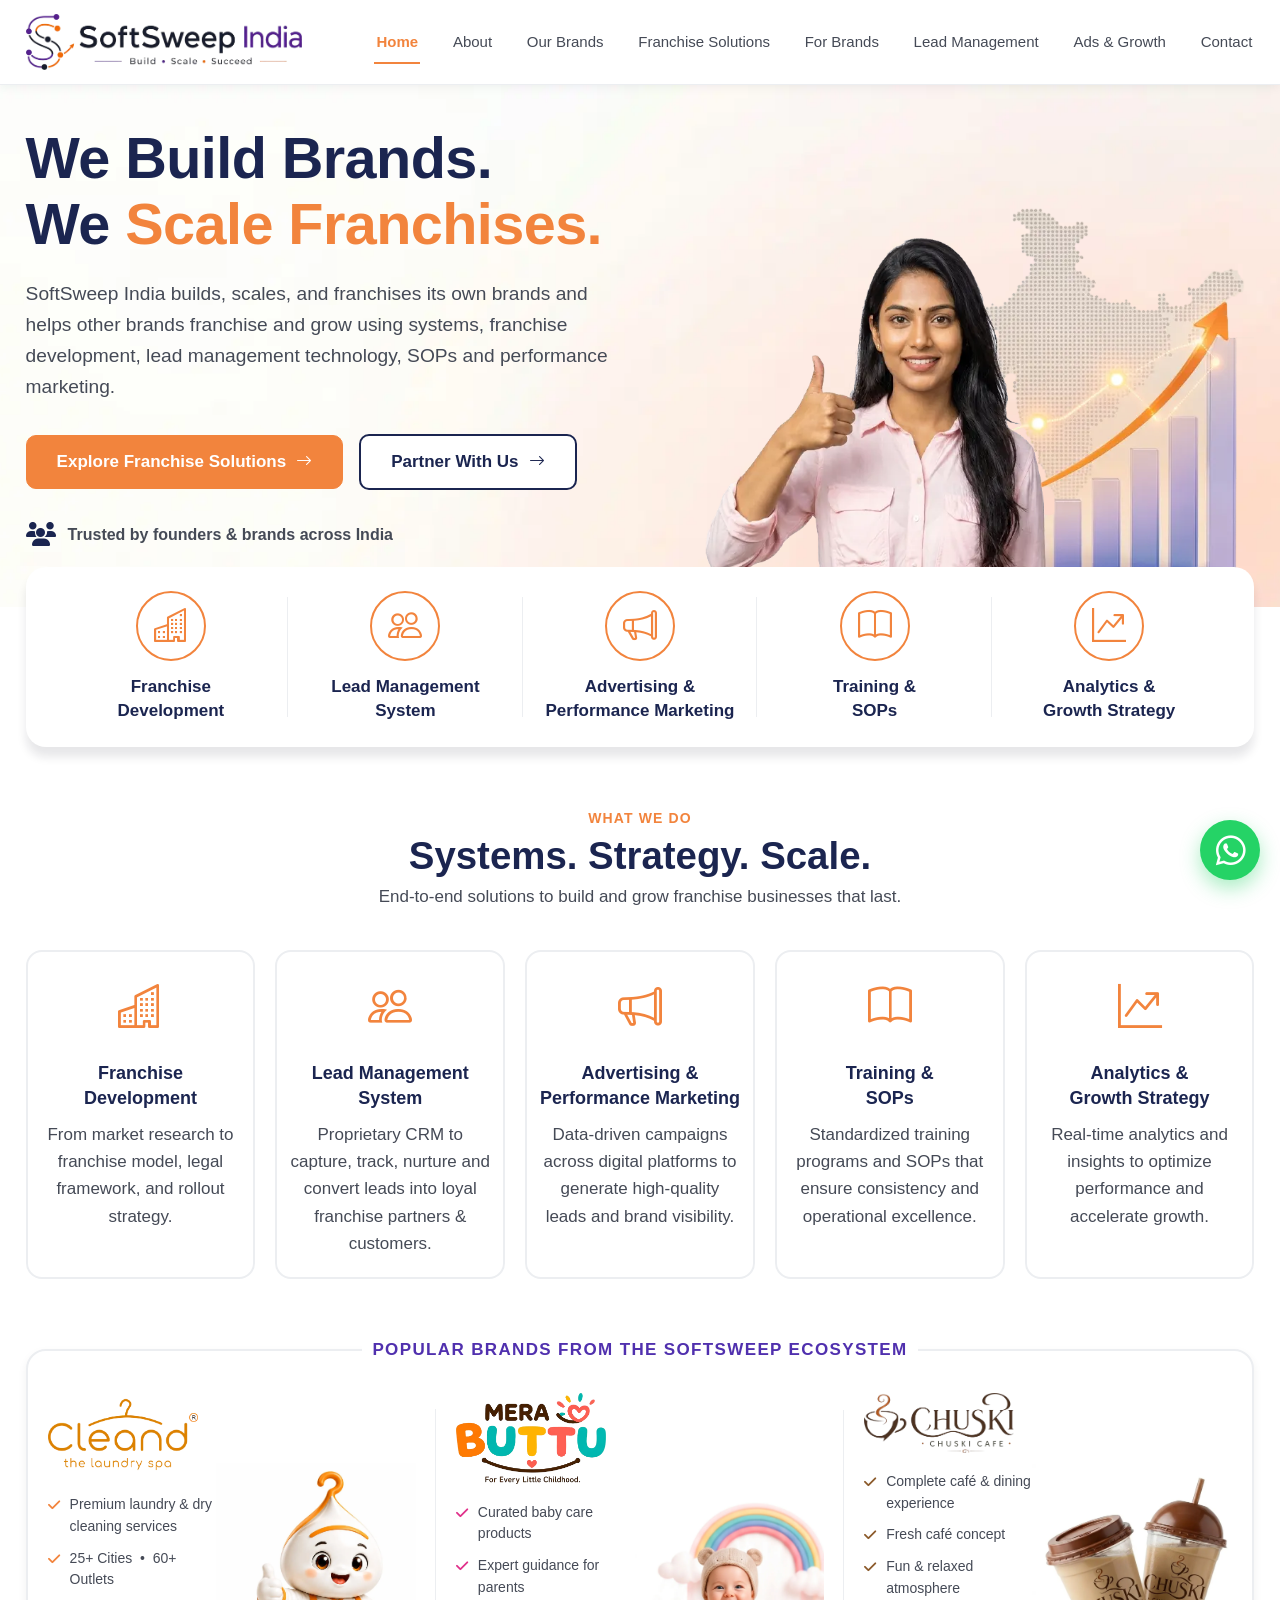
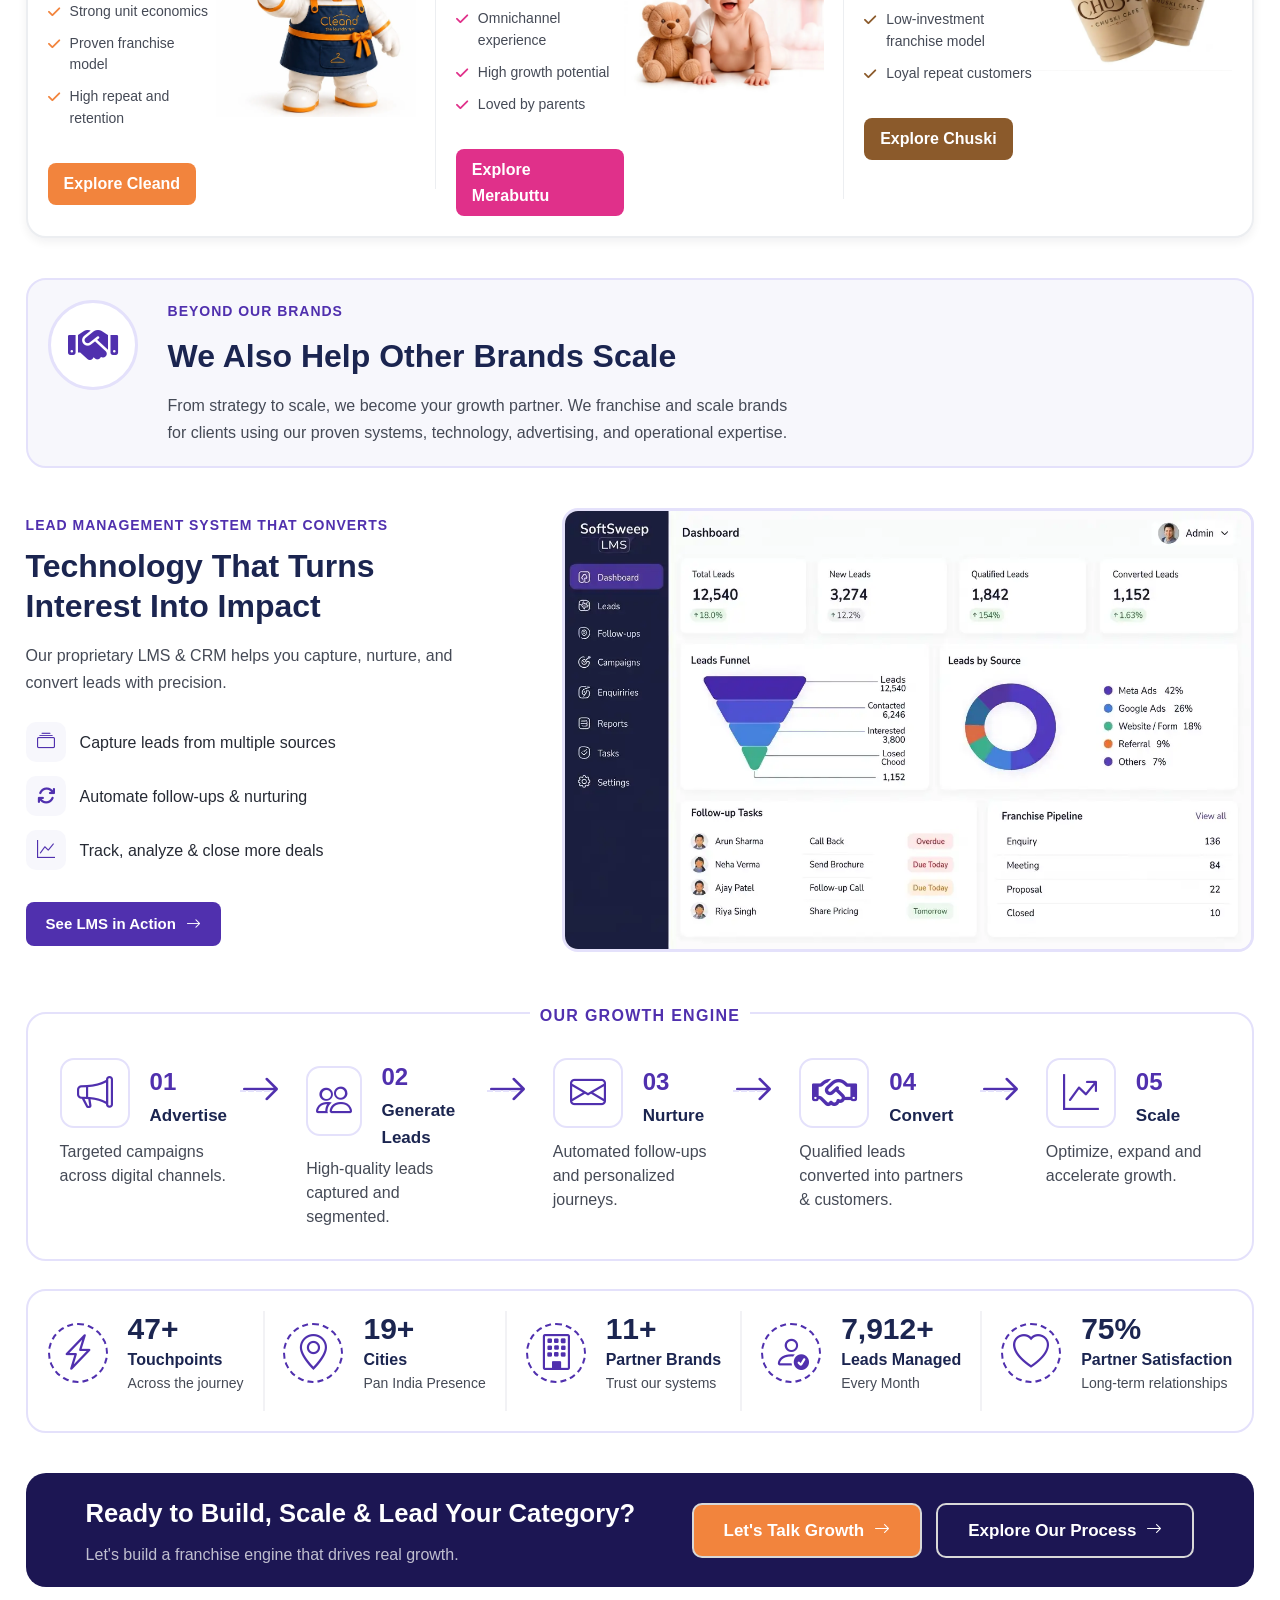
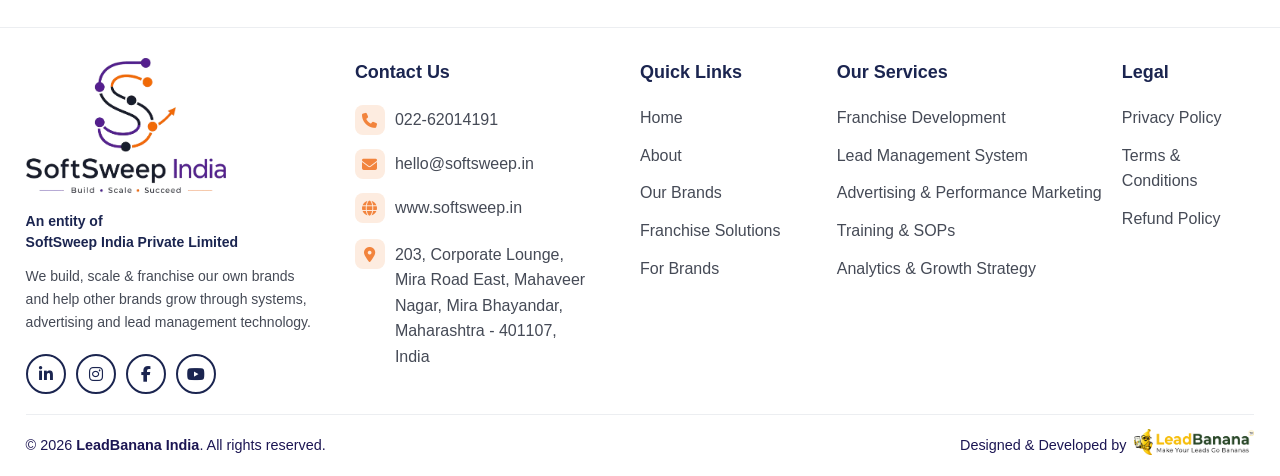
==== commit abe99cc7: "new" ====
--- a/index.html
+++ b/index.html
@@ -219,7 +219,8 @@
                                 <li><i class="fa-solid fa-check"></i> High growth potential</li>
                                 <li><i class="fa-solid fa-check"></i> Loved by parents</li>
                             </ul>
-                            <a href="https://merabuttu.com/" target="_blank" class="brand-box__btn">Explore Merabuttu</a>
+                            <a href="https://merabuttu.com/" target="_blank" class="brand-box__btn">Explore
+                                Merabuttu</a>
                         </div>
                         <div>
                             <img src="images/merabuttu-detail-img.webp" alt="MERABUTTU.in — The Baby Care Store"
@@ -230,20 +231,21 @@
                     <div class="brand-box brand-box--ccafe slide-up">
                         <div>
                             <div class="brand-box__media">
-                                <img src="images/ccafe-logo.webp" alt="Ccafe.shop coffee and cafe experience"
+                                <img src="images/chuski-cafe-logo.webp" alt="Ccafe.shop coffee and cafe experience"
                                     class="brand-box__image">
                             </div>
                             <ul class="brand-box__checklist">
-                                <li><i class="fa-solid fa-check"></i> Freshly brewed specialty coffee</li>
-                                <li><i class="fa-solid fa-check"></i> 40+ outlets across India</li>
-                                <li><i class="fa-solid fa-check"></i> Instagram-worthy cafe experience</li>
+                                <li><i class="fa-solid fa-check"></i> Complete café &amp; dining experience</li>
+                                <li><i class="fa-solid fa-check"></i> Fresh café concept</li>
+                                <li><i class="fa-solid fa-check"></i> Fun & relaxed atmosphere</li>
                                 <li><i class="fa-solid fa-check"></i> Low-investment franchise model</li>
                                 <li><i class="fa-solid fa-check"></i> Loyal repeat customers</li>
                             </ul>
-                            <a href="https://ccafe.shop/" target="_blank" class="brand-box__btn">Explore Ccafe</a>
+                            <a href="https://www.chuskicafe.com/" target="_blank" class="brand-box__btn">Explore
+                                Chuski</a>
                         </div>
                         <div>
-                            <img src="images/ccafe-detail-img.webp" alt="Ccafe.shop — Coffee & Conversations"
+                            <img src="images/chuski-detail-img.webp" alt="Ccafe.shop — Coffee & Conversations"
                                 class="brand-box__logo">
                         </div>
                     </div>
@@ -292,7 +294,8 @@
                         </li>
                     </ul>
 
-                    <a href="lead-management.html" class="lms-showcase__btn">See LMS in Action <i class="bi bi-arrow-right"></i></a>
+                    <a href="lead-management.html" class="lms-showcase__btn">See LMS in Action <i
+                            class="bi bi-arrow-right"></i></a>
                 </div>
 
                 <div class="lms-showcase__media slide-up">
